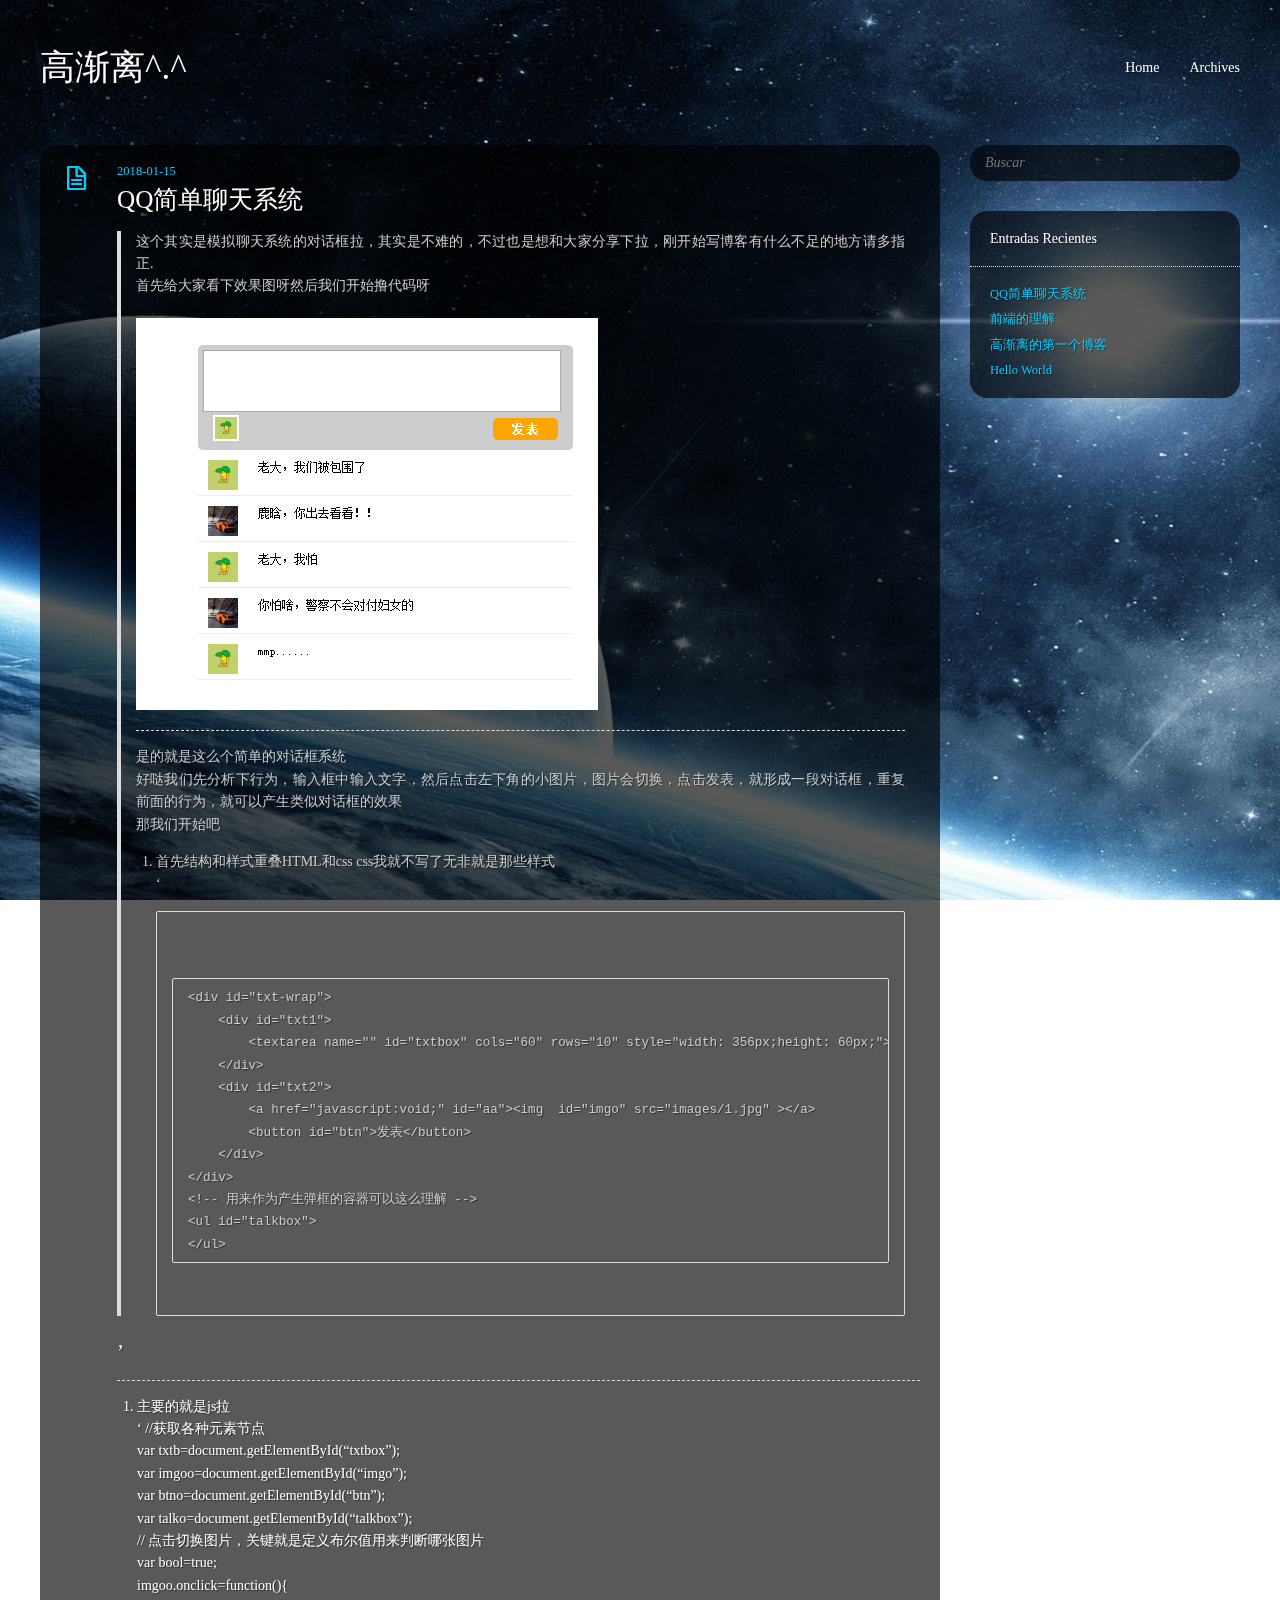
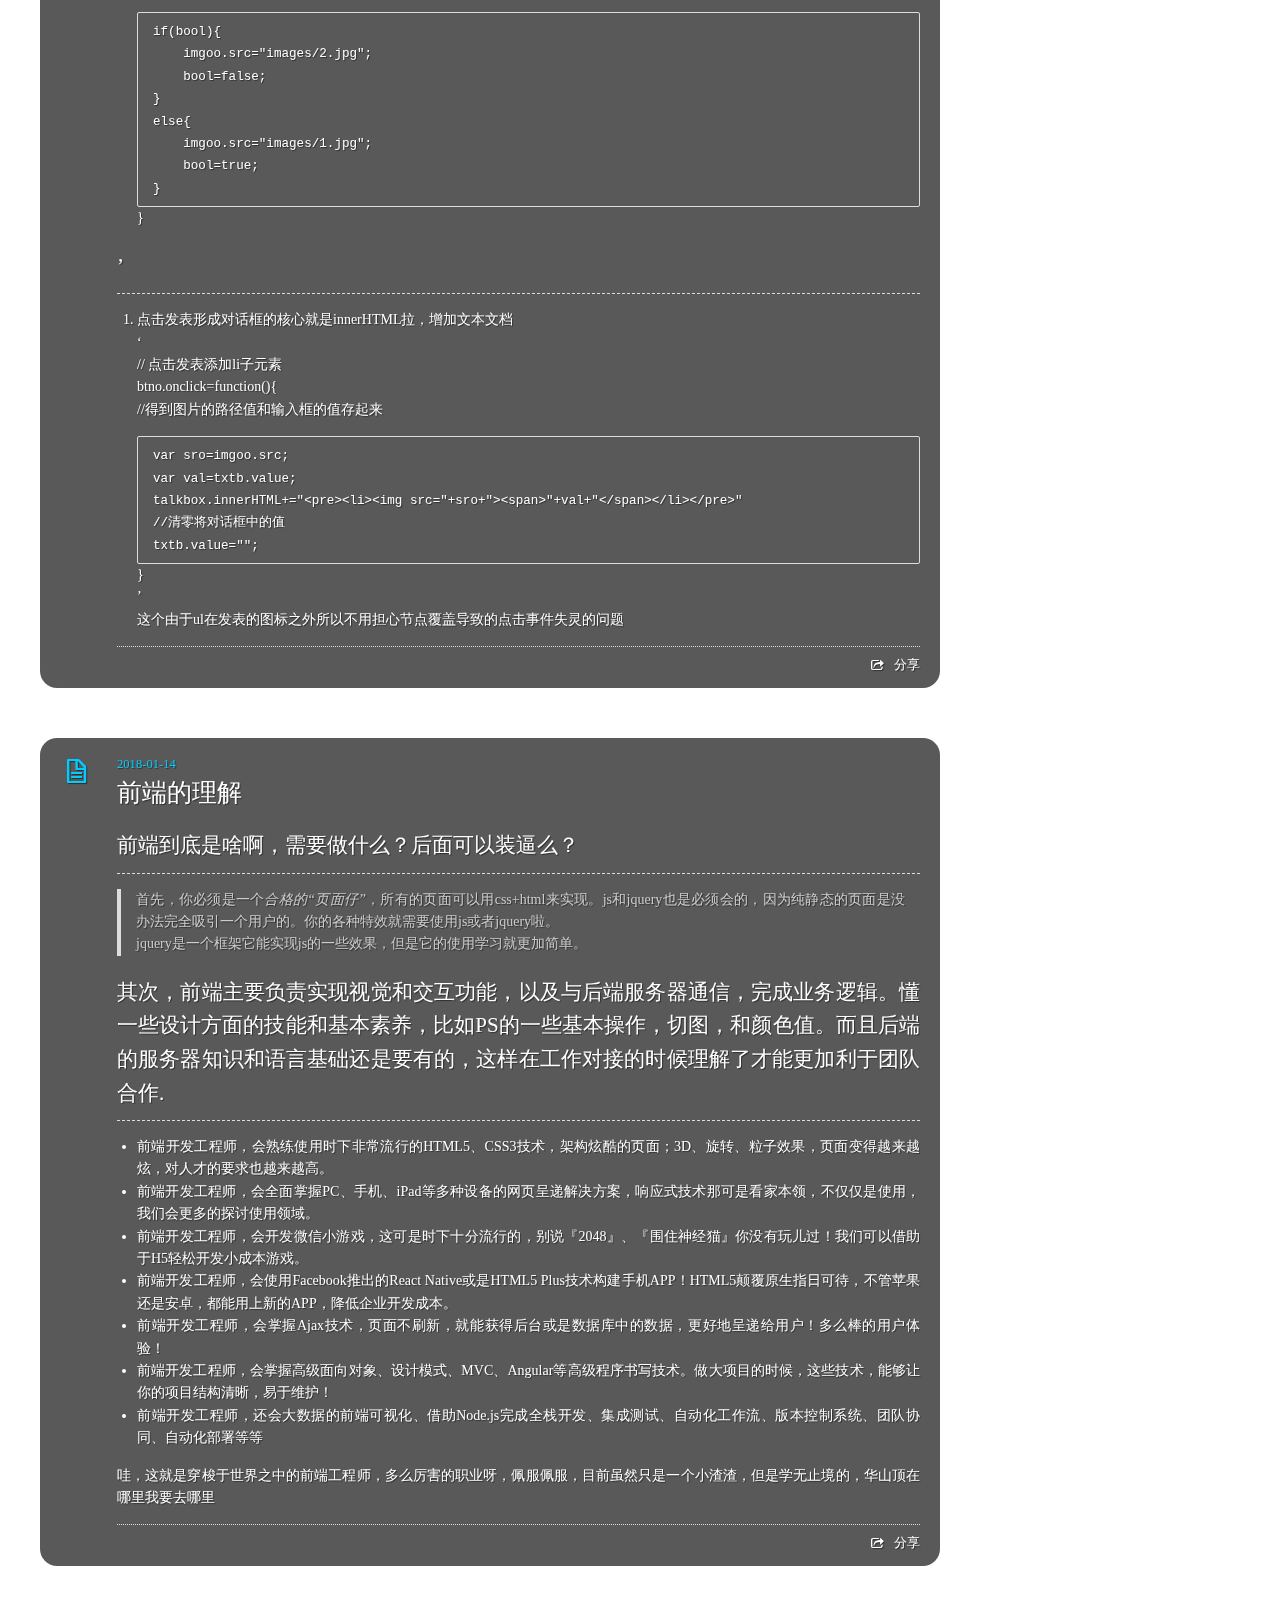
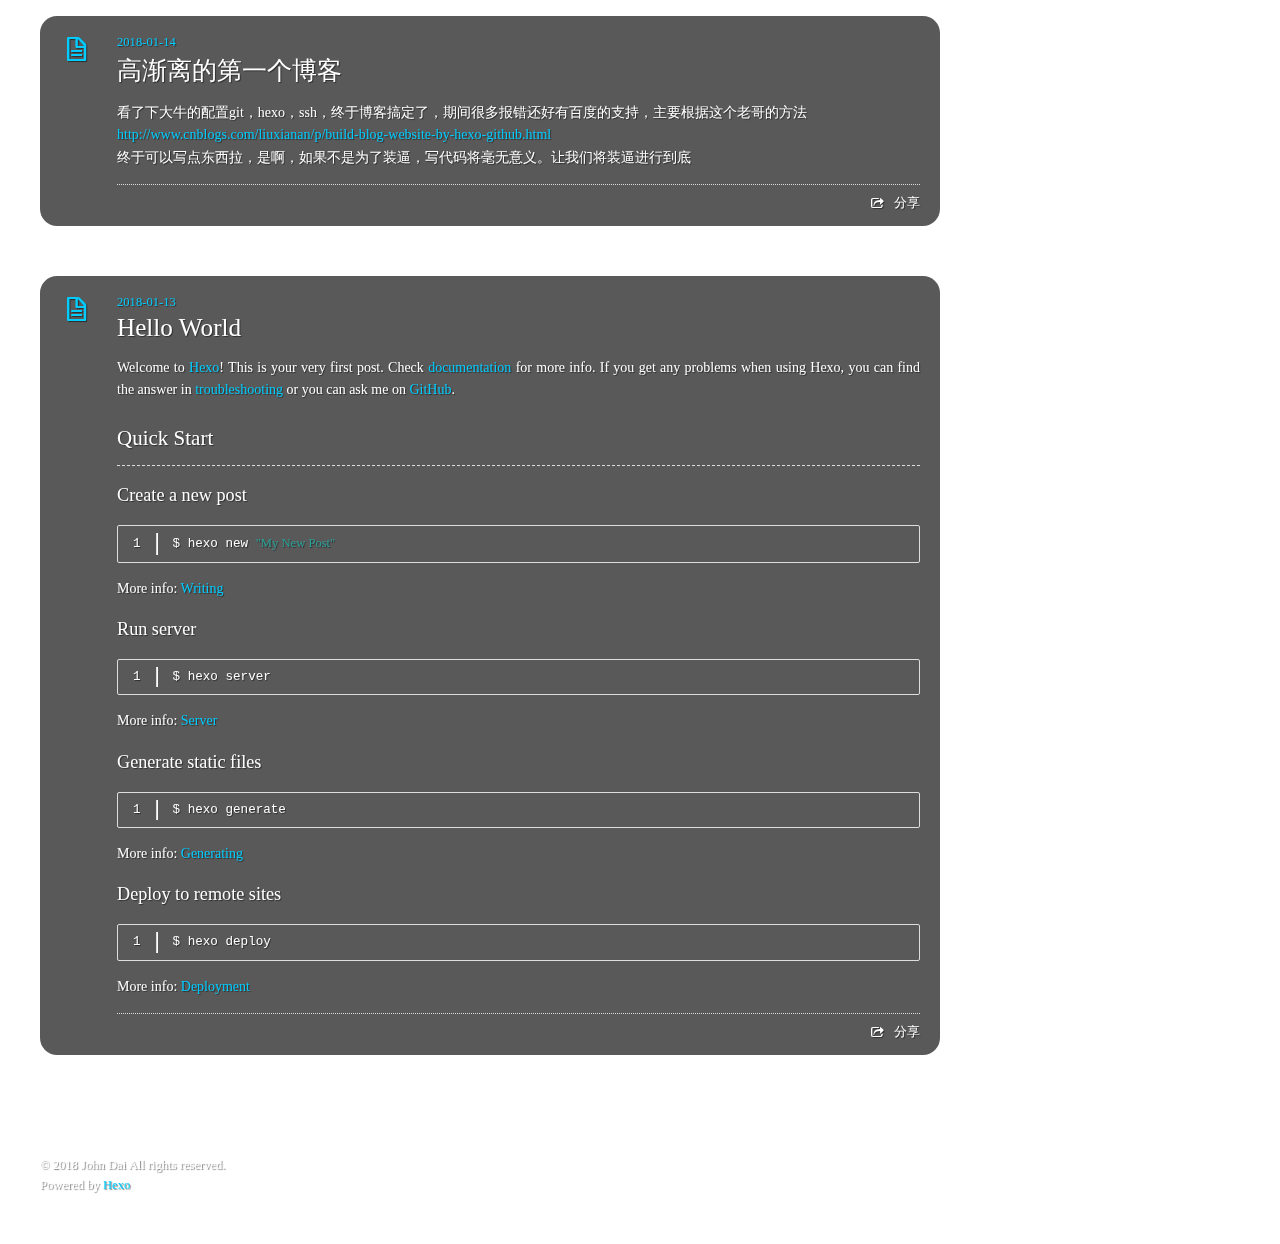
==== index.html @ 1086672f "Site updated: 2018-01-15 19:59:30" ====
<!DOCTYPE HTML>
<html>
<head>
  <meta charset="utf-8" />
  
  <title>高渐离^.^</title>
  <meta name="author" content="John Dai" />

  

  

  <meta name="viewport" content="width=device-width, initial-scale=1, maximum-scale=1" />

  
  <meta property="og:site_name" content="高渐离^.^" />

  
  

  
    <meta property="og:image" content="" />
  

  
  <link href="/css/images/favicon.ico" rel="icon" />
  

  <link rel="alternate" href="/atom.xml" title="高渐离^.^" type="application/atom+xml">
  <link rel="stylesheet" href="/css/style.css" media="screen" type="text/css">
  <!--[if lt IE 9]><script src="//html5shiv.googlecode.com/svn/trunk/html5.js"></script><![endif]-->
  


  <!-- baidu webmaster push -->
  <script src='//push.zhanzhang.baidu.com/push.js'></script>

</head>


<body>
  <header id="header" class="inner"><div class="alignleft">
  <h1><a href="/">高渐离^.^</a></h1>
  <h2><a href="/"></a></h2>
</div>
<nav id="main-nav" class="alignright">
  <ul>
    
      <li><a href="/">Home</a></li>
    
      <li><a href="/archives">Archives</a></li>
    
  </ul>
  <div class="clearfix"></div>
</nav>
<div class="clearfix"></div>
<nav id="head-music">
	<iframe frameborder="no" border="0" marginwidth="0" marginheight="0" width=330 height=86 src="//music.163.com/outchain/player?type=2&id=449748100&auto=1&height=66"></iframe>
<nav>


</header>
  <div id="content" class="inner">
    <div id="main-col" class="alignleft"><div id="wrapper">
  <article class="post">
  
  <div class="post-content">
    <header>
      
        <div class="icon"></div>
        <time datetime="2018-01-15T10:26:24.000Z"><a href="/2018/01/15/QQ简单聊天系统/">2018-01-15</a></time>
      
      
  
    <h1 class="title"><a href="/2018/01/15/QQ简单聊天系统/">QQ简单聊天系统</a></h1>
  

    </header>
    <div class="entry">
      
        <blockquote>
<p>这个其实是模拟聊天系统的对话框拉，其实是不难的，不过也是想和大家分享下拉，刚开始写博客有什么不足的地方请多指正.<br>首先给大家看下效果图呀然后我们开始撸代码呀</p>
<h2 id=""><a href="#" class="headerlink" title=""></a><img src="/images/2018/1/1.png" alt="alt"></h2><p>是的就是这么个简单的对话框系统<br>好哒我们先分析下行为，输入框中输入文字，然后点击左下角的小图片，图片会切换，点击发表，就形成一段对话框，重复前面的行为，就可以产生类似对话框的效果<br>那我们开始吧</p>
<ol>
<li>首先结构和样式重叠HTML和css css我就不写了无非就是那些样式<br>‘<pre><br> <div id="qq"><pre><code>&lt;div id=&quot;txt-wrap&quot;&gt;
    &lt;div id=&quot;txt1&quot;&gt;
        &lt;textarea name=&quot;&quot; id=&quot;txtbox&quot; cols=&quot;60&quot; rows=&quot;10&quot; style=&quot;width: 356px;height: 60px;&quot;&gt;&lt;/textarea&gt;
    &lt;/div&gt;
    &lt;div id=&quot;txt2&quot;&gt;
        &lt;a href=&quot;javascript:void;&quot; id=&quot;aa&quot;&gt;&lt;img  id=&quot;imgo&quot; src=&quot;images/1.jpg&quot; &gt;&lt;/a&gt;
        &lt;button id=&quot;btn&quot;&gt;发表&lt;/button&gt;
    &lt;/div&gt;
&lt;/div&gt;
&lt;!-- 用来作为产生弹框的容器可以这么理解 --&gt;
&lt;ul id=&quot;talkbox&quot;&gt;            
&lt;/ul&gt;
</code></pre> </div><br></pre>    </li>
</ol>
</blockquote>
<h2 id="’"><a href="#’" class="headerlink" title="’"></a>’</h2><ol>
<li>主要的就是js拉<br>‘    //获取各种元素节点<br> var txtb=document.getElementById(“txtbox”);<br> var imgoo=document.getElementById(“imgo”);<br> var btno=document.getElementById(“btn”);<br> var talko=document.getElementById(“talkbox”);<br> // 点击切换图片，关键就是定义布尔值用来判断哪张图片<br> var bool=true;<br> imgoo.onclick=function(){<pre><code>if(bool){
    imgoo.src=&quot;images/2.jpg&quot;;
    bool=false;
}
else{
    imgoo.src=&quot;images/1.jpg&quot;;
    bool=true;
}
</code></pre> }</li>
</ol>
<h2 id="’-1"><a href="#’-1" class="headerlink" title="’"></a>’</h2><ol>
<li>点击发表形成对话框的核心就是innerHTML拉，增加文本文档<br>‘<br>// 点击发表添加li子元素<br> btno.onclick=function(){<br> //得到图片的路径值和输入框的值存起来<pre><code>var sro=imgoo.src;
var val=txtb.value;
talkbox.innerHTML+=&quot;&lt;pre&gt;&lt;li&gt;&lt;img src=&quot;+sro+&quot;&gt;&lt;span&gt;&quot;+val+&quot;&lt;/span&gt;&lt;/li&gt;&lt;/pre&gt;&quot;
//清零将对话框中的值
txtb.value=&quot;&quot;;
</code></pre> }<br>’<br>这个由于ul在发表的图标之外所以不用担心节点覆盖导致的点击事件失灵的问题</li>
</ol>

      
    </div>
    
    <footer>
        <div class="alignright">
          
          <a href='javascript:void(0)' class="share-link bdsharebuttonbox" data-cmd="more">分享</a>
        </div>
        
        
        <!-- partial('post/share') -->
      <div class="clearfix"></div>
    </footer>
  </div>
</article>





  <article class="post">
  
  <div class="post-content">
    <header>
      
        <div class="icon"></div>
        <time datetime="2018-01-14T09:35:14.000Z"><a href="/2018/01/14/前端的理解/">2018-01-14</a></time>
      
      
  
    <h1 class="title"><a href="/2018/01/14/前端的理解/">前端的理解</a></h1>
  

    </header>
    <div class="entry">
      
        <h2 id="前端到底是啥啊，需要做什么？后面可以装逼么？"><a href="#前端到底是啥啊，需要做什么？后面可以装逼么？" class="headerlink" title="前端到底是啥啊，需要做什么？后面可以装逼么？    "></a>前端到底是啥啊，需要做什么？后面可以装逼么？    </h2><blockquote>
<p>首先，你必须是一个<em>合格的“页面仔”</em>，所有的页面可以用css+html来实现。js和jquery也是必须会的，因为纯静态的页面是没办法完全吸引一个用户的。你的各种特效就需要使用js或者jquery啦。<br>jquery是一个框架它能实现js的一些效果，但是它的使用学习就更加简单。</p>
</blockquote>
<h2 id="其次，前端主要负责实现视觉和交互功能，以及与后端服务器通信，完成业务逻辑。懂一些设计方面的技能和基本素养，比如PS的一些基本操作，切图，和颜色值。而且后端的服务器知识和语言基础还是要有的，这样在工作对接的时候理解了才能更加利于团队合作"><a href="#其次，前端主要负责实现视觉和交互功能，以及与后端服务器通信，完成业务逻辑。懂一些设计方面的技能和基本素养，比如PS的一些基本操作，切图，和颜色值。而且后端的服务器知识和语言基础还是要有的，这样在工作对接的时候理解了才能更加利于团队合作" class="headerlink" title="其次，前端主要负责实现视觉和交互功能，以及与后端服务器通信，完成业务逻辑。懂一些设计方面的技能和基本素养，比如PS的一些基本操作，切图，和颜色值。而且后端的服务器知识和语言基础还是要有的，这样在工作对接的时候理解了才能更加利于团队合作."></a>其次，前端主要负责实现视觉和交互功能，以及与后端服务器通信，完成业务逻辑。懂一些设计方面的技能和基本素养，比如PS的一些基本操作，切图，和颜色值。而且后端的服务器知识和语言基础还是要有的，这样在工作对接的时候理解了才能更加利于团队合作.</h2><ul>
<li>前端开发工程师，会熟练使用时下非常流行的HTML5、CSS3技术，架构炫酷的页面；3D、旋转、粒子效果，页面变得越来越炫，对人才的要求也越来越高。</li>
<li>前端开发工程师，会全面掌握PC、手机、iPad等多种设备的网页呈递解决方案，响应式技术那可是看家本领，不仅仅是使用，我们会更多的探讨使用领域。</li>
<li>前端开发工程师，会开发微信小游戏，这可是时下十分流行的，别说『2048』、『围住神经猫』你没有玩儿过！我们可以借助于H5轻松开发小成本游戏。</li>
<li>前端开发工程师，会使用Facebook推出的React Native或是HTML5 Plus技术构建手机APP！HTML5颠覆原生指日可待，不管苹果还是安卓，都能用上新的APP，降低企业开发成本。</li>
<li>前端开发工程师，会掌握Ajax技术，页面不刷新，就能获得后台或是数据库中的数据，更好地呈递给用户！多么棒的用户体验！</li>
<li>前端开发工程师，会掌握高级面向对象、设计模式、MVC、Angular等高级程序书写技术。做大项目的时候，这些技术，能够让你的项目结构清晰，易于维护！</li>
<li>前端开发工程师，还会大数据的前端可视化、借助Node.js完成全栈开发、集成测试、自动化工作流、版本控制系统、团队协同、自动化部署等等</li>
</ul>
<p>哇，这就是穿梭于世界之中的前端工程师，多么厉害的职业呀，佩服佩服，目前虽然只是一个小渣渣，但是学无止境的，华山顶在哪里我要去哪里</p>

      
    </div>
    
    <footer>
        <div class="alignright">
          
          <a href='javascript:void(0)' class="share-link bdsharebuttonbox" data-cmd="more">分享</a>
        </div>
        
        
        <!-- partial('post/share') -->
      <div class="clearfix"></div>
    </footer>
  </div>
</article>





  <article class="post">
  
  <div class="post-content">
    <header>
      
        <div class="icon"></div>
        <time datetime="2018-01-14T08:57:10.000Z"><a href="/2018/01/14/高渐离的第一个博客/">2018-01-14</a></time>
      
      
  
    <h1 class="title"><a href="/2018/01/14/高渐离的第一个博客/">高渐离的第一个博客</a></h1>
  

    </header>
    <div class="entry">
      
        <p>看了下大牛的配置git，hexo，ssh，终于博客搞定了，期间很多报错还好有百度的支持，主要根据这个老哥的方法<br><a href="http://www.cnblogs.com/liuxianan/p/build-blog-website-by-hexo-github.html" target="_blank" rel="noopener">http://www.cnblogs.com/liuxianan/p/build-blog-website-by-hexo-github.html</a><br>终于可以写点东西拉，是啊，如果不是为了装逼，写代码将毫无意义。让我们将装逼进行到底</p>

      
    </div>
    
    <footer>
        <div class="alignright">
          
          <a href='javascript:void(0)' class="share-link bdsharebuttonbox" data-cmd="more">分享</a>
        </div>
        
        
        <!-- partial('post/share') -->
      <div class="clearfix"></div>
    </footer>
  </div>
</article>





  <article class="post">
  
  <div class="post-content">
    <header>
      
        <div class="icon"></div>
        <time datetime="2018-01-13T09:13:36.972Z"><a href="/2018/01/13/hello-world/">2018-01-13</a></time>
      
      
  
    <h1 class="title"><a href="/2018/01/13/hello-world/">Hello World</a></h1>
  

    </header>
    <div class="entry">
      
        <p>Welcome to <a href="https://hexo.io/" target="_blank" rel="noopener">Hexo</a>! This is your very first post. Check <a href="https://hexo.io/docs/" target="_blank" rel="noopener">documentation</a> for more info. If you get any problems when using Hexo, you can find the answer in <a href="https://hexo.io/docs/troubleshooting.html" target="_blank" rel="noopener">troubleshooting</a> or you can ask me on <a href="https://github.com/hexojs/hexo/issues" target="_blank" rel="noopener">GitHub</a>.</p>
<h2 id="Quick-Start"><a href="#Quick-Start" class="headerlink" title="Quick Start"></a>Quick Start</h2><h3 id="Create-a-new-post"><a href="#Create-a-new-post" class="headerlink" title="Create a new post"></a>Create a new post</h3><figure class="highlight bash"><table><tr><td class="gutter"><pre><span class="line">1</span><br></pre></td><td class="code"><pre><span class="line">$ hexo new <span class="string">"My New Post"</span></span><br></pre></td></tr></table></figure>
<p>More info: <a href="https://hexo.io/docs/writing.html" target="_blank" rel="noopener">Writing</a></p>
<h3 id="Run-server"><a href="#Run-server" class="headerlink" title="Run server"></a>Run server</h3><figure class="highlight bash"><table><tr><td class="gutter"><pre><span class="line">1</span><br></pre></td><td class="code"><pre><span class="line">$ hexo server</span><br></pre></td></tr></table></figure>
<p>More info: <a href="https://hexo.io/docs/server.html" target="_blank" rel="noopener">Server</a></p>
<h3 id="Generate-static-files"><a href="#Generate-static-files" class="headerlink" title="Generate static files"></a>Generate static files</h3><figure class="highlight bash"><table><tr><td class="gutter"><pre><span class="line">1</span><br></pre></td><td class="code"><pre><span class="line">$ hexo generate</span><br></pre></td></tr></table></figure>
<p>More info: <a href="https://hexo.io/docs/generating.html" target="_blank" rel="noopener">Generating</a></p>
<h3 id="Deploy-to-remote-sites"><a href="#Deploy-to-remote-sites" class="headerlink" title="Deploy to remote sites"></a>Deploy to remote sites</h3><figure class="highlight bash"><table><tr><td class="gutter"><pre><span class="line">1</span><br></pre></td><td class="code"><pre><span class="line">$ hexo deploy</span><br></pre></td></tr></table></figure>
<p>More info: <a href="https://hexo.io/docs/deployment.html" target="_blank" rel="noopener">Deployment</a></p>

      
    </div>
    
    <footer>
        <div class="alignright">
          
          <a href='javascript:void(0)' class="share-link bdsharebuttonbox" data-cmd="more">分享</a>
        </div>
        
        
        <!-- partial('post/share') -->
      <div class="clearfix"></div>
    </footer>
  </div>
</article>






<nav id="pagination">
  
</nav>
</div></div>
    <aside id="sidebar" class="alignright">
  <div class="search">
  <form action="//google.com/search" method="get" accept-charset="utf-8">
    <input type="search" name="q" results="0" placeholder="Buscar">
    <input type="hidden" name="q" value="site:yoursite.com">
  </form>
</div>

  

  
<div class="widget tag">
  <h3 class="title">Entradas Recientes</h3>
  <ul class="entry">
    
      <li>
        <a href="/2018/01/15/QQ简单聊天系统/">QQ简单聊天系统</a>
      </li>
    
      <li>
        <a href="/2018/01/14/前端的理解/">前端的理解</a>
      </li>
    
      <li>
        <a href="/2018/01/14/高渐离的第一个博客/">高渐离的第一个博客</a>
      </li>
    
      <li>
        <a href="/2018/01/13/hello-world/">Hello World</a>
      </li>
    
  </ul>
</div>


  

  
</aside>
    <div class="clearfix"></div>
  </div>
  <footer id="footer" class="inner"><div class="alignleft">
  <p>
  
  &copy; 2018 John Dai
  
  All rights reserved.</p>
  <p>Powered by <a href="http://hexo.io/" target="_blank">Hexo</a></p>
</div>
<div class="clearfix"></div>

<script>window._bd_share_config={"common":{"bdSnsKey":{},"bdText":"","bdMini":"1","bdMiniList":false,"bdPic":"","bdStyle":"2","bdSize":"16"},"share":{}};with(document)0[(getElementsByTagName('head')[0]||body).appendChild(createElement('script')).src='http://bdimg.share.baidu.com/static/api/js/share.js?v=89860593.js?cdnversion='+~(-new Date()/36e5)];</script></footer>
  <script src="/js/jquery.imagesloaded.min.js"></script>
<script src="/js/gallery.js"></script>


<link rel="stylesheet" href="/fancybox/jquery.fancybox.css" media="screen" type="text/css">
<script src="/fancybox/jquery.fancybox.pack.js"></script>
<script type="text/javascript">
(function($){
  $('.fancybox').fancybox();
})(jQuery);
</script>


<div id='bg'></div>
</body>
</html>
---- css/style.css ----
@font-face {
  font-family: 'FontAwesome';
  font-style: normal;
  font-weight: normal;
  src: url("font/fontawesome-webfont.eot?#iefix") format('embedded-opentype'), url("font/fontawesome-webfont.woff") format('woff'), url("font/fontawesome-webfont.ttf") format('truetype'), url("font/fontawesome-webfont.svg#FontAwesomeRegular") format('svg');
}
* {
  margin: 0;
  padding: 0;
  font-family: "Microsoft YaHei";
}
body {
  color: #fff;
  font-size: 14px;
  text-shadow: 1px 1px 1px rgba(0,0,0,0.5);
}
@media screen and (max-width: 1260px) {
  body {
    margin: 0 30px;
  }
}
@media screen and (max-width: 600px) {
  body {
    font-size: 13px;
  }
}
h1,
h2,
h3,
h4,
h5,
h6 {
  font-family: "Microsoft YaHei";
}
h1 {
  font-size: 1.8em;
}
h2 {
  font-size: 1.5em;
}
h3 {
  font-size: 1.3em;
}
a {
  text-decoration: none;
  color: #0cf;
}
a:hover {
  text-decoration: underline;
}
.alignleft {
  float: left;
}
.alignright {
  float: right;
}
.clearfix {
  zoom: 1;
}
.clearfix:before,
.clearfix:after {
  content: "";
  display: table;
}
.clearfix:after {
  clear: both;
}
.inner {
  width: 1200px;
  margin: 0 auto;
}
@media screen and (max-width: 1260px) {
  .inner {
    width: 100%;
  }
}
#main-col {
  width: 900px;
}
@media screen and (max-width: 1260px) {
  #main-col {
    width: 100%;
    margin-right: -300px;
  }
}
@media screen and (max-width: 900px) {
  #main-col {
    margin-right: 0;
    float: none;
  }
}
@media screen and (max-width: 1260px) {
  #wrapper {
    margin-right: 300px;
  }
}
@media screen and (max-width: 900px) {
  #wrapper {
    margin-right: 0;
  }
}
#bg {
  background-image: url("images/body.jpg");
  background-color: #050a10;
  background-attachment: fixed;
  background-repeat: no-repeat;
  background-position: center;
  -webkit-background-size: cover;
  -moz-background-size: cover;
  background-size: cover;
  height: 100%;
  left: 0;
  position: fixed;
  top: 0;
  width: 100%;
  z-index: -1;
}
#header {
  margin: 50px auto;
}
#header a {
  color: #fff;
}
#header a:hover {
  color: #0cf;
  text-decoration: none;
}
#header h1 {
  font-weight: normal;
  font-size: 2.5em;
  line-height: 1;
}
#header h2 {
  font-weight: normal;
  font-size: 0.9em;
  line-height: 1;
  margin-top: 10px;
}
#header #main-nav {
  font-family: "Microsoft YaHei";
  line-height: 2.5em;
}
#header #main-nav ul {
  list-style: none;
}
#header #main-nav ul li {
  float: left;
  margin-left: 30px;
}
#header #head-music {
  position: fixed;
  right: 20px;
  bottom: 0px;
  width: 250px;
  overflow: hidden;
  z-index: 9;
}
#header #head-music iframe {
  width: 100%;
  border-radius: 15px;
}
article {
  border-radius: 17px;
  background: rgba(0,0,0,0.65);
}
article.page {
  padding-left: 20px;
}
article.page .icon {
  display: none;
}
article.post .icon:before {
  content: '\f016';
}
article.photo .icon:before {
  content: '\f030';
}
article.link .icon:before {
  content: '\f0c1';
}
article.link .title a:after {
  content: '\f08e';
  color: #fff;
  font: 12px FontAwesome;
  padding-left: 10px;
  vertical-align: super;
}
article .post-content {
  padding: 20px 20px 15px 77px;
  margin-bottom: 50px;
  position: relative;
}
@media screen and (max-width: 600px) {
  article .post-content {
    padding-left: 20px;
  }
}
article .gallery {
  overflow: hidden;
  position: relative;
}
article .gallery:hover .control {
  opacity: 1;
  -ms-filter: none;
  filter: none;
}
article .gallery img {
  min-width: 100%;
  max-width: 100%;
  height: auto;
  position: absolute;
  top: 0;
  left: 0;
  opacity: 0;
  -ms-filter: "progid:DXImageTransform.Microsoft.Alpha(Opacity=0)";
  filter: alpha(opacity=0);
}
article .gallery .control {
  opacity: 0;
  -ms-filter: "progid:DXImageTransform.Microsoft.Alpha(Opacity=0)";
  filter: alpha(opacity=0);
  -webkit-transition: 0.3s;
  -moz-transition: 0.3s;
  -o-transition: 0.3s;
  -ms-transition: 0.3s;
  transition: 0.3s;
}
article .gallery .prev,
article .gallery .next {
  position: absolute;
  top: 0;
  width: 50%;
  height: 100%;
  cursor: pointer;
}
article .gallery .prev:before,
article .gallery .next:before {
  position: absolute;
  font: 24px/1 FontAwesome;
  text-align: center;
  width: 24px;
  text-shadow: 0 0 15px rgba(0,0,0,0.5);
  color: #fff;
  margin-top: -12px;
  top: 50%;
}
article .gallery .prev {
  left: 0;
}
article .gallery .prev:before {
  content: '\f053';
  left: 10px;
}
article .gallery .next {
  right: 0;
}
article .gallery .next:before {
  content: '\f054';
  right: 10px;
}
article header .icon {
  width: 32px;
  height: 32px;
  margin-right: 25px;
  position: absolute;
  top: 20px;
  left: 20px;
  color: #0cf;
}
@media screen and (max-width: 600px) {
  article header .icon {
    display: none;
  }
}
article header .icon:before {
  position: absolute;
  font: 32px FontAwesome;
  top: 0;
  left: 0;
  width: 32px;
  text-align: center;
}
article header time {
  color: #fff;
  font: 0.9em "Microsoft YaHei";
  margin-bottom: 5px;
  display: block;
  line-height: 1;
}
article header .title {
  font-weight: normal;
}
article header .title a {
  color: #fff;
}
article header .title a:hover {
  color: #0cf;
  text-decoration: none;
}
article .entry {
  text-align: justify;
  line-height: 1.6;
}
article .entry p,
article .entry blockquote,
article .entry ul,
article .entry ol,
article .entry dl,
article .entry table,
article .entry iframe,
article .entry h3,
article .entry h4,
article .entry h5,
article .entry h6,
article .entry .video-container {
  margin-top: 15px;
}
article .entry blockquote {
  border-left: 4px solid #ddd;
  padding: 0 15px;
  color: #ccc;
/*footer
        border-top none
        font-size 0.8em
        line-height 1
        margin 20px 0 0
        padding-top 0
        cite
          &:before
            content '—'
            color #ccc
            padding 0 0.5em*/
}
article .entry blockquote>:first-child {
  margin-top: 0px;
}
article .entry blockquote>:last-child {
  margin-bottom: 0px;
}
article .entry code,
article .entry pre {
  font-family: Consolas, Monaco, Lucida Console, monospace;
}
article .entry code {
  padding: 0 5px;
  margin: 0 2px;
  font-size: 0.9em;
  border: 1px solid #ddd;
  border-radius: 3px;
}
article .entry pre {
  border: 1px solid #ddd;
  margin-top: 15px;
  overflow: auto;
  padding: 7px 15px;
  border-radius: 2px;
}
article .entry pre code {
  background: none;
  padding: 0;
  margin: 0;
  border: none;
  border-radius: 0;
}
article .entry ul,
article .entry ol,
article .entry dl {
  margin-left: 20px;
}
article .entry ul ul,
article .entry ol ul,
article .entry dl ul,
article .entry ul ol,
article .entry ol ol,
article .entry dl ol,
article .entry ul dl,
article .entry ol dl,
article .entry dl dl {
  margin-top: 0;
}
article .entry hr {
  border-top: 1px dashed;
  border-bottom: none;
  margin-top: 10px;
  margin-bottom: 10px;
}
article .entry h1,
article .entry h2 {
  font-weight: normal;
  border-bottom: 1px dashed #ddd;
  padding-bottom: 10px;
  margin-top: 20px;
}
article .entry h3,
article .entry h4,
article .entry h5,
article .entry h6 {
  font-weight: normal;
}
article .entry img,
article .entry video {
  max-width: 100%;
  height: auto;
  border: none;
}
article .entry iframe {
  border: none;
}
article .entry .caption {
  display: block;
  margin-top: 5px;
  color: #fff;
  position: relative;
  font-size: 0.9em;
  padding-left: 25px;
}
article .entry .caption:before {
  content: '\f040';
  position: absolute;
  font: 1.3em FontAwesome;
  position: absolute;
  left: 0;
  top: 3px;
}
article .entry .video-container {
  position: relative;
  padding-bottom: 56.25%;
  padding-top: 30px;
  height: 0;
  overflow: hidden;
}
article .entry .video-container iframe,
article .entry .video-container object,
article .entry .video-container embed {
  position: absolute;
  top: 0;
  left: 0;
  width: 100%;
  height: 100%;
  margin-top: 0;
}
article .entry .pullquote {
  float: right;
  border: none;
  padding: 0;
  margin: 1em 0 0.5em 1.5em;
  text-align: left;
  width: 45%;
  font-size: 1.5em;
}
article footer {
  margin-top: 15px;
  padding-top: 10px;
  border-top: 1px dotted #ddd;
  color: #fff;
  font-size: 0.9em;
  line-height: 16px;
  position: relative;
  min-height: 16px;
}
article footer a {
  color: #fff;
}
article footer a:hover {
  color: #0cf;
  text-decoration: none;
}
article footer a:before {
  font: 1.1em FontAwesome;
  padding-right: 10px;
  vertical-align: middle;
}
article footer a.more-link:before {
  content: '\f054';
}
article footer a.share-link {
  margin-left: 5px;
}
article footer a.share-link:before {
  content: '\f045';
}
article footer a.comment-link:before {
  content: '\f075';
}
article footer .categories,
article footer .tags {
  position: relative;
  padding-left: 25px;
  margin: 5px 0;
}
article footer .categories:before,
article footer .tags:before {
  position: absolute;
  font: 1.1em FontAwesome;
}
article footer .categories:before {
  content: '\f07b';
  top: 2px;
  left: 1px;
}
article footer .tags:before {
  content: '\f02b';
  top: 3px;
  left: 2px;
}
article footer .addthis {
  margin-top: 15px;
}
article footer .addthis iframe {
  margin-top: 0;
}
#comment {
  padding: 20px;
  background: rgba(0,0,0,0.65);
  border-radius: 17px;
  margin-bottom: 50px;
}
#comment .title {
  font-weight: normal;
  margin-bottom: 15px;
}
#pagination {
  zoom: 1;
  margin: block-margin auto;
  background: rgba(0,0,0,0.65);
  border-radius: 17px;
  text-align: center;
  overflow: hidden;
  margin-bottom: 50px;
}
#pagination:before,
#pagination:after {
  content: "";
  display: table;
}
#pagination:after {
  clear: both;
}
#pagination a,
#pagination span {
  padding: 10px 20px;
  line-height: 1;
  height: 2ex;
}
#pagination a {
  color: #fff;
  text-decoration: none;
}
#pagination a:hover {
  background: #000;
  color: #0cf;
}
#pagination .prev {
  float: left;
}
#pagination .next {
  float: right;
}
#pagination .page-number {
  display: inline-block;
}
@media mq-mobile {
  #pagination .page-number {
    display: none;
  }
}
#pagination .current {
  color: color-cont;
  font-weight: bold;
}
#pagination .space {
  color: #ddd;
}
.archive-title {
  color: #fff;
  font-weight: normal;
  margin-bottom: 30px;
  text-shadow: 0 0 1px #fff;
}
.archive-title:before {
  font-family: FontAwesome;
  content: '\f073';
  padding-right: 15px;
}
.archive-title.tag:before {
  content: '\f02b';
}
.archive-title.category:before {
  content: '\f07b';
}
.archive {
  -webkit-box-shadow: 1px 2px 3px #ddd;
  box-shadow: 1px 2px 3px #ddd;
  border-bottom: 1px solid #ddd;
  margin-bottom: 50px;
}
.archive article {
  -webkit-box-shadow: none;
  box-shadow: none;
}
.archive article .post-content {
  margin-bottom: 0;
}
#sidebar {
  width: 270px;
  line-height: 1.8em;
}
@media screen and (max-width: 900px) {
  #sidebar {
    float: none;
    width: 100%;
  }
}
#sidebar .widget {
  background: rgba(0,0,0,0.65);
  border-radius: 17px;
  margin-bottom: 30px;
  word-wrap: break-word;
}
#sidebar .widget .title {
  padding: 15px 20px;
  font-size: 1em;
  border-bottom: 1px dotted #ddd;
  font-weight: normal;
}
#sidebar .widget .entry {
  font-size: 0.9em;
  padding: 15px 20px;
}
#sidebar .widget ul,
#sidebar .widget ol,
#sidebar .widget dl {
  list-style: none;
}
#sidebar .widget ul ul,
#sidebar .widget ol ul,
#sidebar .widget dl ul,
#sidebar .widget ul ol,
#sidebar .widget ol ol,
#sidebar .widget dl ol,
#sidebar .widget ul dl,
#sidebar .widget ol dl,
#sidebar .widget dl dl {
  list-style: disc;
  margin-left: 20px;
}
#sidebar .search {
  margin-bottom: 30px;
}
#sidebar .search input {
  background: rgba(0,0,0,0.65);
  border-radius: 17px;
  font-family: "Microsoft YaHei";
  font-style: italic;
  font-size: 1em;
  padding: 10px 15px;
  border: 0;
  width: 100%;
  -webkit-box-sizing: border-box;
  -moz-box-sizing: border-box;
  box-sizing: border-box;
  color: #fff;
}
#sidebar .search input:focus {
  color: #ddd;
}
#sidebar .tag small {
  margin-left: 15px;
  color: #fff;
}
#sidebar .tag small:before {
  content: '(';
}
#sidebar .tag small:after {
  content: ')';
}
#sidebar .twitter li {
  border-bottom: 1px solid #ddd;
  padding: 15px 20px;
  font-size: 0.9em;
}
#sidebar .twitter li:last-of-type {
  border-bottom: none;
}
#sidebar .twitter small {
  display: block;
  margin-top: 10px;
  color: #fff;
  line-height: 1;
}
#sidebar .tagcloud .entry {
  padding-right: 5px;
}
#sidebar .tagcloud a {
  margin-right: 10px;
  display: inline-block;
}
#footer {
  color: #fff;
  margin-bottom: 50px;
  font: 0.9em/1.6 "Microsoft YaHei";
}
.entry .gist {
  background: #eee;
  border: 1px solid #ddd;
  margin-top: 15px;
  padding: 7px 15px;
  border-radius: 2px;
  text-shadow: 0 0 1px #fff;
  line-height: 1.6;
  overflow: auto;
  color: #666;
}
.entry .gist .gist-file {
  border: none;
  font-family: inherit;
  margin: 0;
  font-size: 0.9em;
}
.entry .gist .gist-file .gist-data {
  background: none;
  border-bottom: none;
}
.entry .gist .gist-file .gist-data pre {
  padding: 0 !important;
  font-family: Consolas, Monaco, Lucida Console, monospace;
}
.entry .gist .gist-file .gist-meta {
  background: none;
  color: #fff;
  margin-top: 5px;
  padding: 0;
  text-shadow: 0 0 1px #fff;
  font-size: 100%;
}
.entry .gist .gist-file .gist-meta a {
  color: #0cf;
}
.entry .gist .gist-file .gist-meta a:visited {
  color: #0cf;
}
figure.highlight {
  border: 1px solid #ddd;
  margin-top: 15px;
  padding: 7px 15px;
  border-radius: 2px;
  line-height: 1.6;
  overflow: auto;
  position: relative;
  font-size: 0.9em;
}
figure.highlight figcaption {
  color: #fff;
  margin-bottom: 5px;
  text-shadow: 0 0 1px #fff;
}
figure.highlight figcaption a {
  position: absolute;
  right: 15px;
}
figure.highlight pre {
  border: none;
  padding: 0;
  margin: 0;
}
figure.highlight table {
  margin-top: 0;
  border-spacing: 0;
}
figure.highlight .gutter {
  color: #fff;
  padding-right: 15px;
  border-right: 1px solid #ddd;
  text-align: right;
}
figure.highlight .code {
  padding-left: 15px;
  border-left: 1px solid #fff;
}
figure.highlight .line {
  height: 20px;
  font-family: Consolas, Monaco, Lucida Console, monospace;
}
pre .comment,
pre .template_comment,
pre .diff .header,
pre .doctype,
pre .pi,
pre .lisp .string,
pre .javadoc {
  color: #93a1a1;
  font-style: italic;
}
pre .keyword,
pre .winutils,
pre .method,
pre .addition,
pre .css .tag,
pre .request,
pre .status,
pre .nginx .title {
  color: #859900;
}
pre .number,
pre .command,
pre .string,
pre .tag .value,
pre .phpdoc,
pre .tex .formula,
pre .regexp,
pre .hexcolor {
  color: #2aa198;
}
pre .title,
pre .localvars,
pre .chunk,
pre .decorator,
pre .built_in,
pre .identifier,
pre .vhdl,
pre .literal,
pre .id {
  color: #268bd2;
}
pre .attribute,
pre .variable,
pre .lisp .body,
pre .smalltalk .number,
pre .constant,
pre .class .title,
pre .parent,
pre .haskell .type {
  color: #b58900;
}
pre .preprocessor,
pre .preprocessor .keyword,
pre .shebang,
pre .symbol,
pre .symbol .string,
pre .diff .change,
pre .special,
pre .attr_selector,
pre .important,
pre .subst,
pre .cdata,
pre .clojure .title {
  color: #cb4b16;
}
pre .deletion {
  color: #dc322f;
}
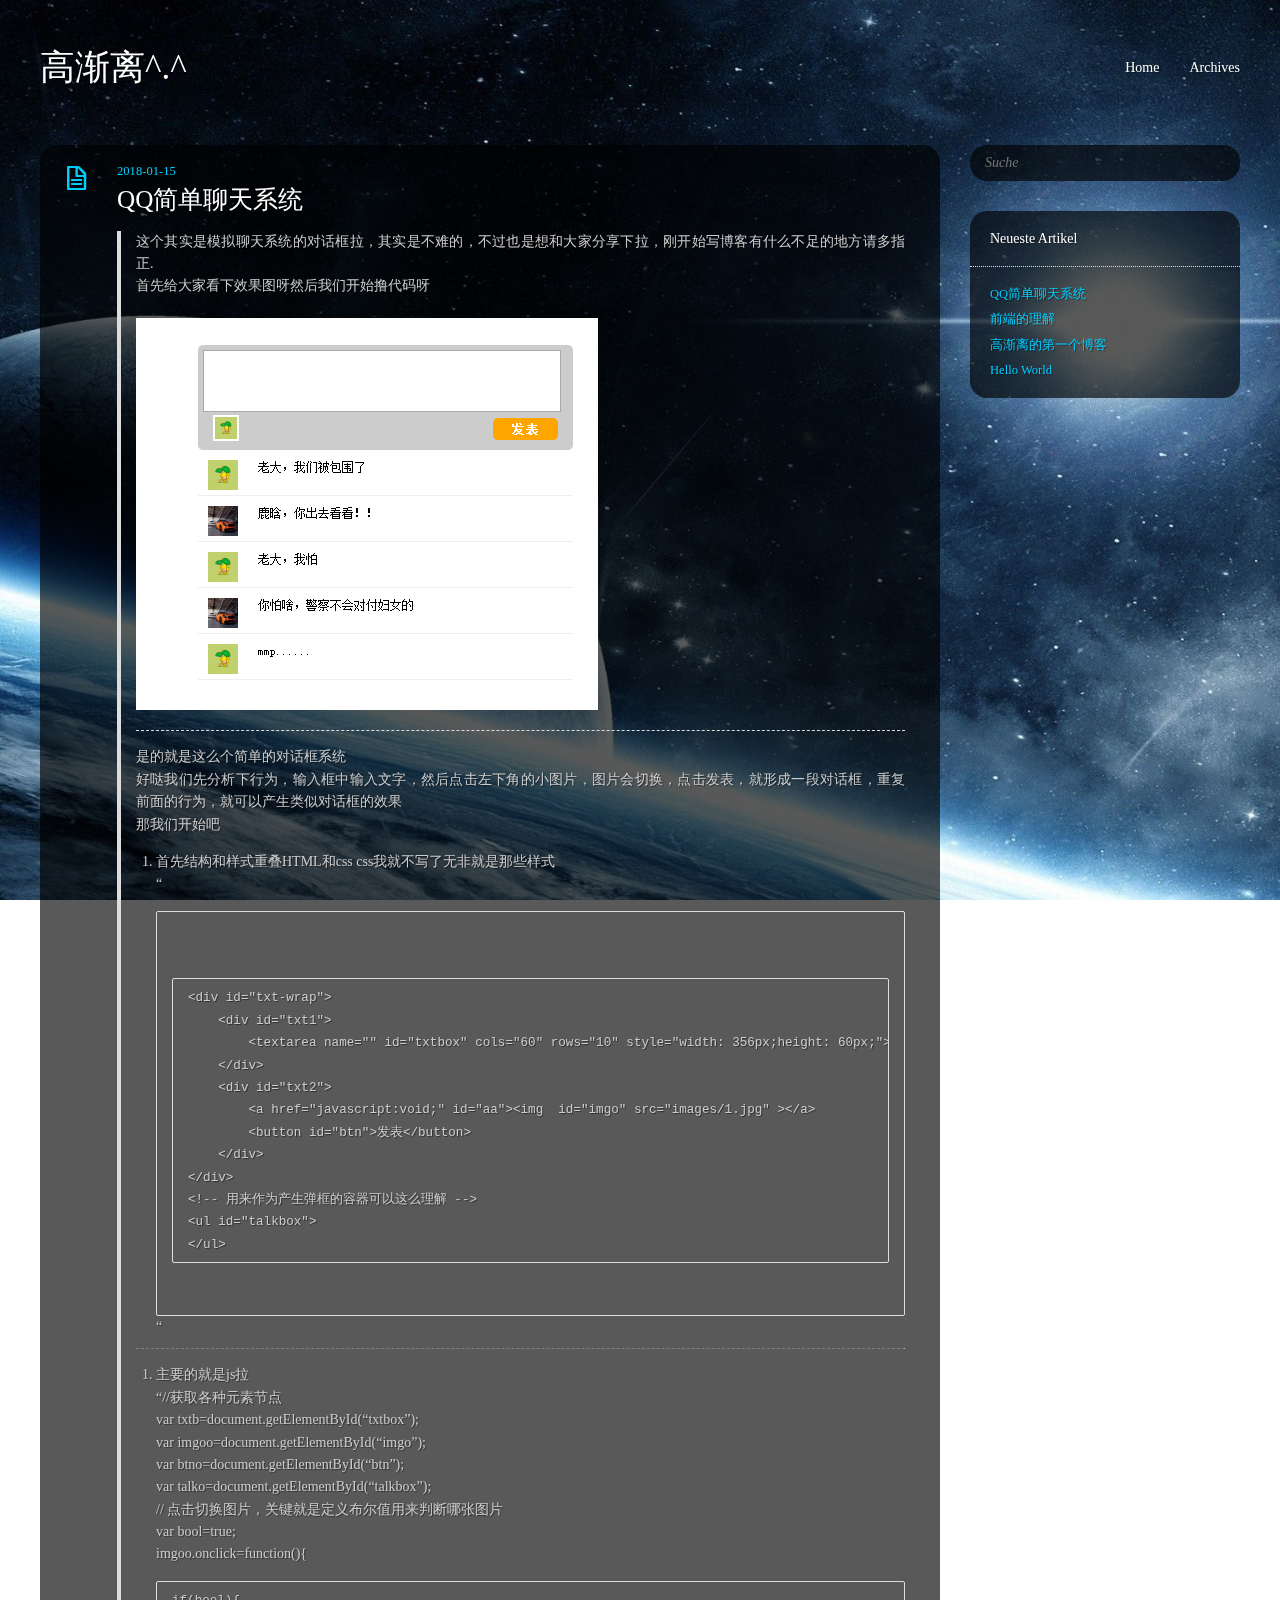
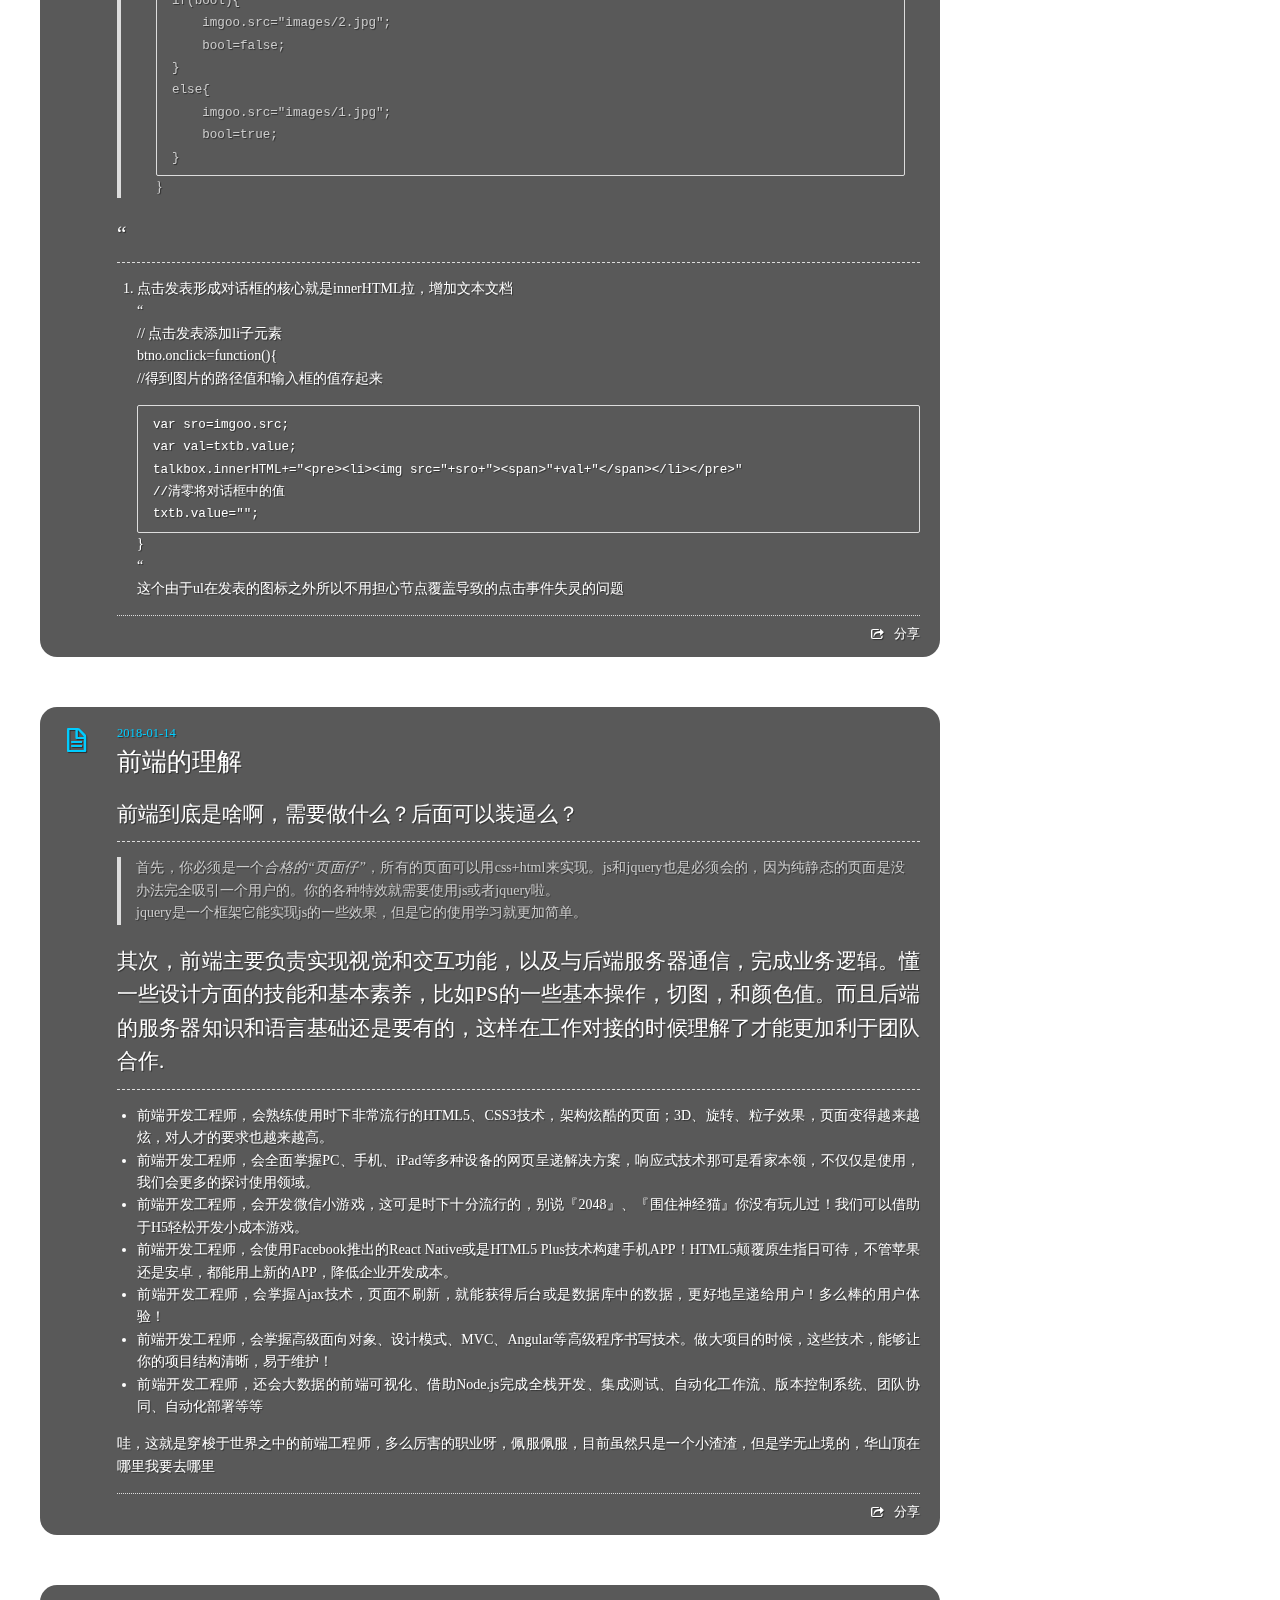
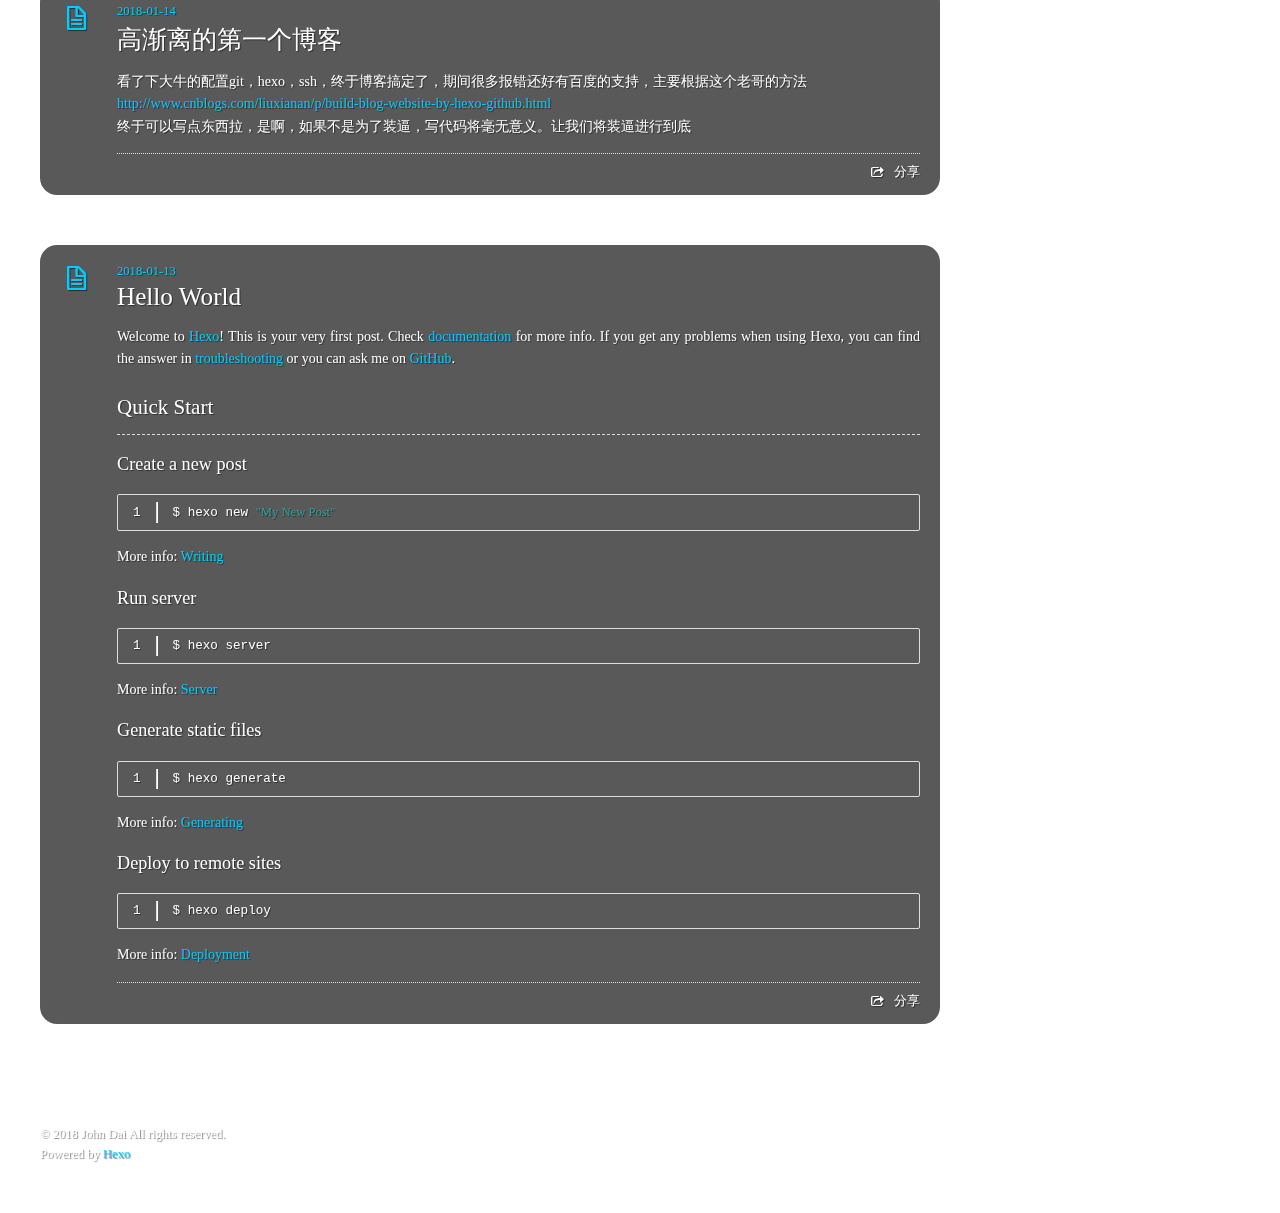
==== commit 78da5a18: "Site updated: 2018-01-15 20:02:25" ====
--- a/index.html
+++ b/index.html
@@ -82,7 +82,7 @@
 <p>这个其实是模拟聊天系统的对话框拉，其实是不难的，不过也是想和大家分享下拉，刚开始写博客有什么不足的地方请多指正.<br>首先给大家看下效果图呀然后我们开始撸代码呀</p>
 <h2 id=""><a href="#" class="headerlink" title=""></a><img src="/images/2018/1/1.png" alt="alt"></h2><p>是的就是这么个简单的对话框系统<br>好哒我们先分析下行为，输入框中输入文字，然后点击左下角的小图片，图片会切换，点击发表，就形成一段对话框，重复前面的行为，就可以产生类似对话框的效果<br>那我们开始吧</p>
 <ol>
-<li>首先结构和样式重叠HTML和css css我就不写了无非就是那些样式<br>‘<pre><br> <div id="qq"><pre><code>&lt;div id=&quot;txt-wrap&quot;&gt;
+<li>首先结构和样式重叠HTML和css css我就不写了无非就是那些样式<br>“<pre><br> <div id="qq"><pre><code>&lt;div id=&quot;txt-wrap&quot;&gt;
     &lt;div id=&quot;txt1&quot;&gt;
         &lt;textarea name=&quot;&quot; id=&quot;txtbox&quot; cols=&quot;60&quot; rows=&quot;10&quot; style=&quot;width: 356px;height: 60px;&quot;&gt;&lt;/textarea&gt;
     &lt;/div&gt;
@@ -94,11 +94,11 @@
 &lt;!-- 用来作为产生弹框的容器可以这么理解 --&gt;
 &lt;ul id=&quot;talkbox&quot;&gt;            
 &lt;/ul&gt;
-</code></pre> </div><br></pre>    </li>
+</code></pre> </div><br></pre>“</li>
 </ol>
-</blockquote>
-<h2 id="’"><a href="#’" class="headerlink" title="’"></a>’</h2><ol>
-<li>主要的就是js拉<br>‘    //获取各种元素节点<br> var txtb=document.getElementById(“txtbox”);<br> var imgoo=document.getElementById(“imgo”);<br> var btno=document.getElementById(“btn”);<br> var talko=document.getElementById(“talkbox”);<br> // 点击切换图片，关键就是定义布尔值用来判断哪张图片<br> var bool=true;<br> imgoo.onclick=function(){<pre><code>if(bool){
+<hr>
+<ol>
+<li>主要的就是js拉<br> “//获取各种元素节点<br> var txtb=document.getElementById(“txtbox”);<br> var imgoo=document.getElementById(“imgo”);<br> var btno=document.getElementById(“btn”);<br> var talko=document.getElementById(“talkbox”);<br> // 点击切换图片，关键就是定义布尔值用来判断哪张图片<br> var bool=true;<br> imgoo.onclick=function(){<pre><code>if(bool){
     imgoo.src=&quot;images/2.jpg&quot;;
     bool=false;
 }
@@ -108,13 +108,14 @@
 }
 </code></pre> }</li>
 </ol>
-<h2 id="’-1"><a href="#’-1" class="headerlink" title="’"></a>’</h2><ol>
-<li>点击发表形成对话框的核心就是innerHTML拉，增加文本文档<br>‘<br>// 点击发表添加li子元素<br> btno.onclick=function(){<br> //得到图片的路径值和输入框的值存起来<pre><code>var sro=imgoo.src;
+</blockquote>
+<h2 id="“"><a href="#“" class="headerlink" title="“"></a>“</h2><ol>
+<li>点击发表形成对话框的核心就是innerHTML拉，增加文本文档<br>“<br>// 点击发表添加li子元素<br> btno.onclick=function(){<br> //得到图片的路径值和输入框的值存起来<pre><code>var sro=imgoo.src;
 var val=txtb.value;
 talkbox.innerHTML+=&quot;&lt;pre&gt;&lt;li&gt;&lt;img src=&quot;+sro+&quot;&gt;&lt;span&gt;&quot;+val+&quot;&lt;/span&gt;&lt;/li&gt;&lt;/pre&gt;&quot;
 //清零将对话框中的值
 txtb.value=&quot;&quot;;
-</code></pre> }<br>’<br>这个由于ul在发表的图标之外所以不用担心节点覆盖导致的点击事件失灵的问题</li>
+</code></pre> }<br>“<br>这个由于ul在发表的图标之外所以不用担心节点覆盖导致的点击事件失灵的问题</li>
 </ol>
 
       
@@ -279,7 +280,7 @@
     <aside id="sidebar" class="alignright">
   <div class="search">
   <form action="//google.com/search" method="get" accept-charset="utf-8">
-    <input type="search" name="q" results="0" placeholder="Buscar">
+    <input type="search" name="q" results="0" placeholder="Suche">
     <input type="hidden" name="q" value="site:yoursite.com">
   </form>
 </div>
@@ -288,7 +289,7 @@
 
   
 <div class="widget tag">
-  <h3 class="title">Entradas Recientes</h3>
+  <h3 class="title">Neueste Artikel</h3>
   <ul class="entry">
     
       <li>
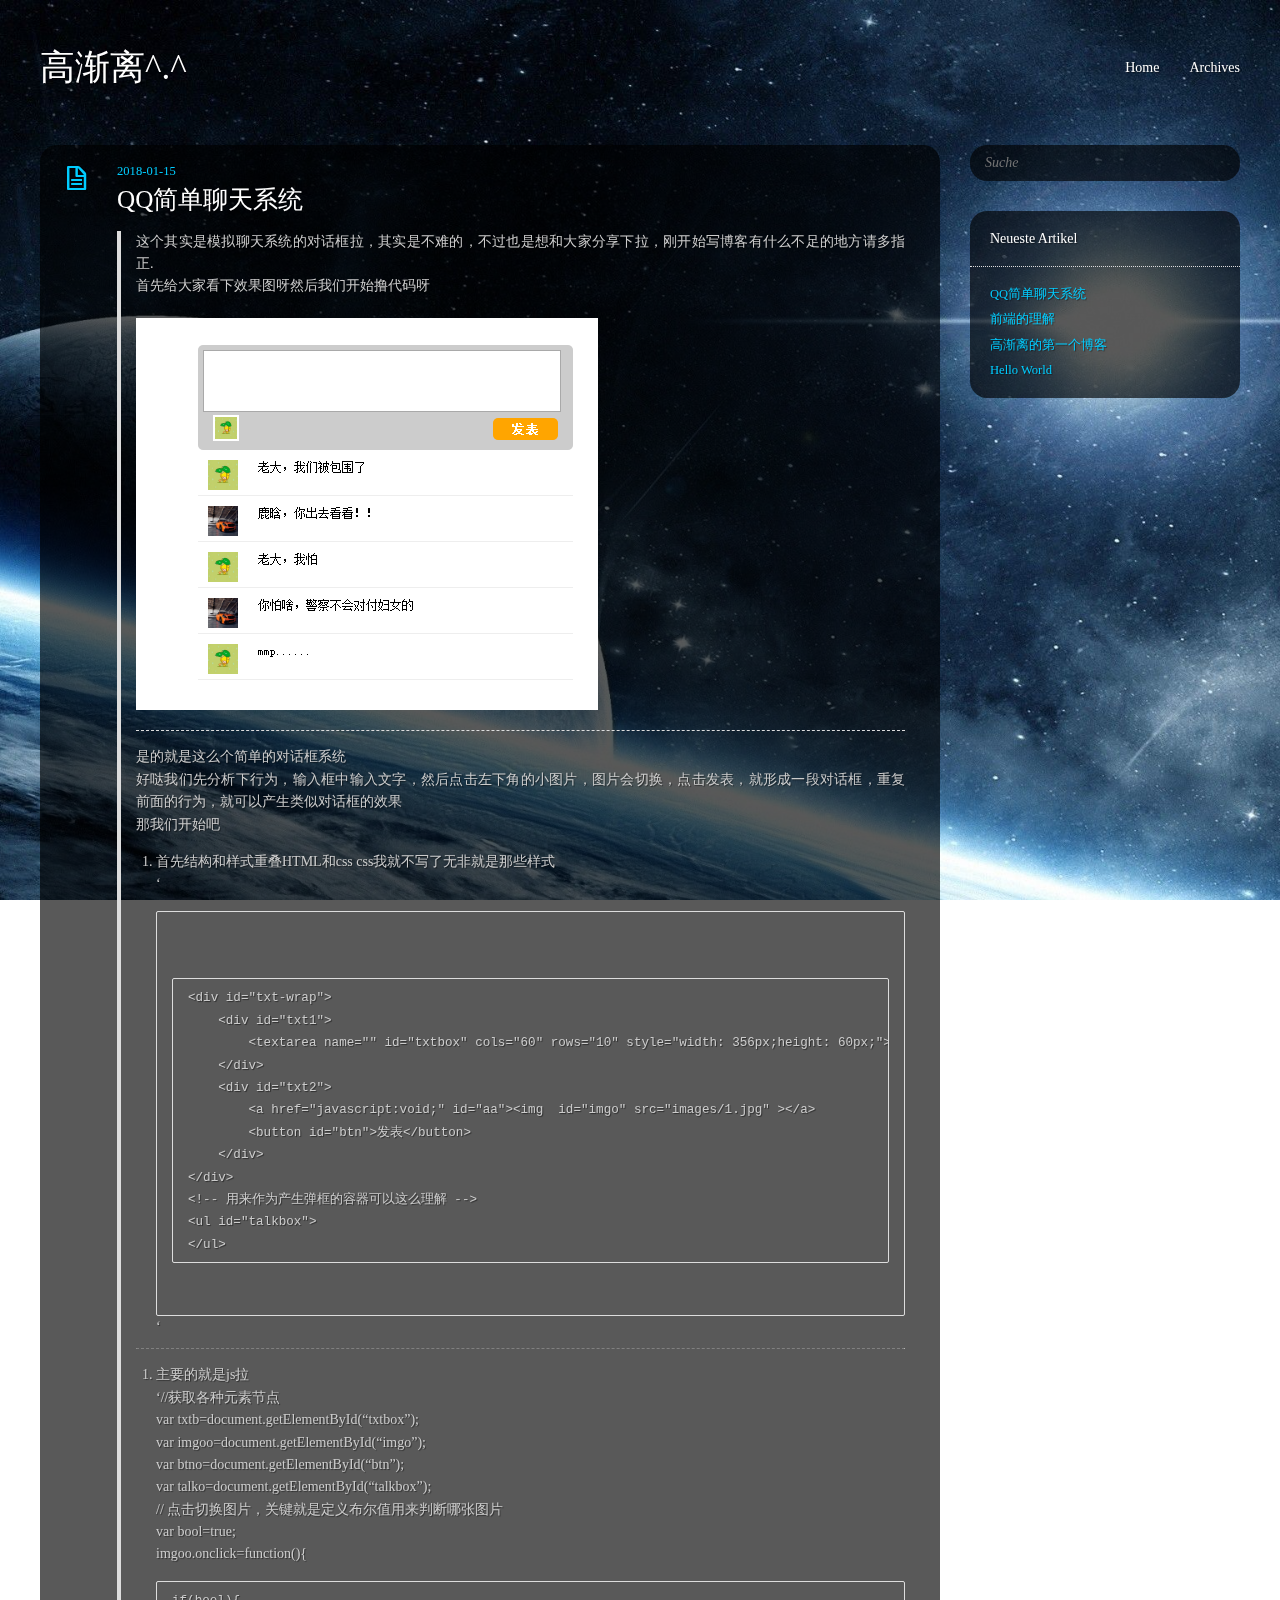
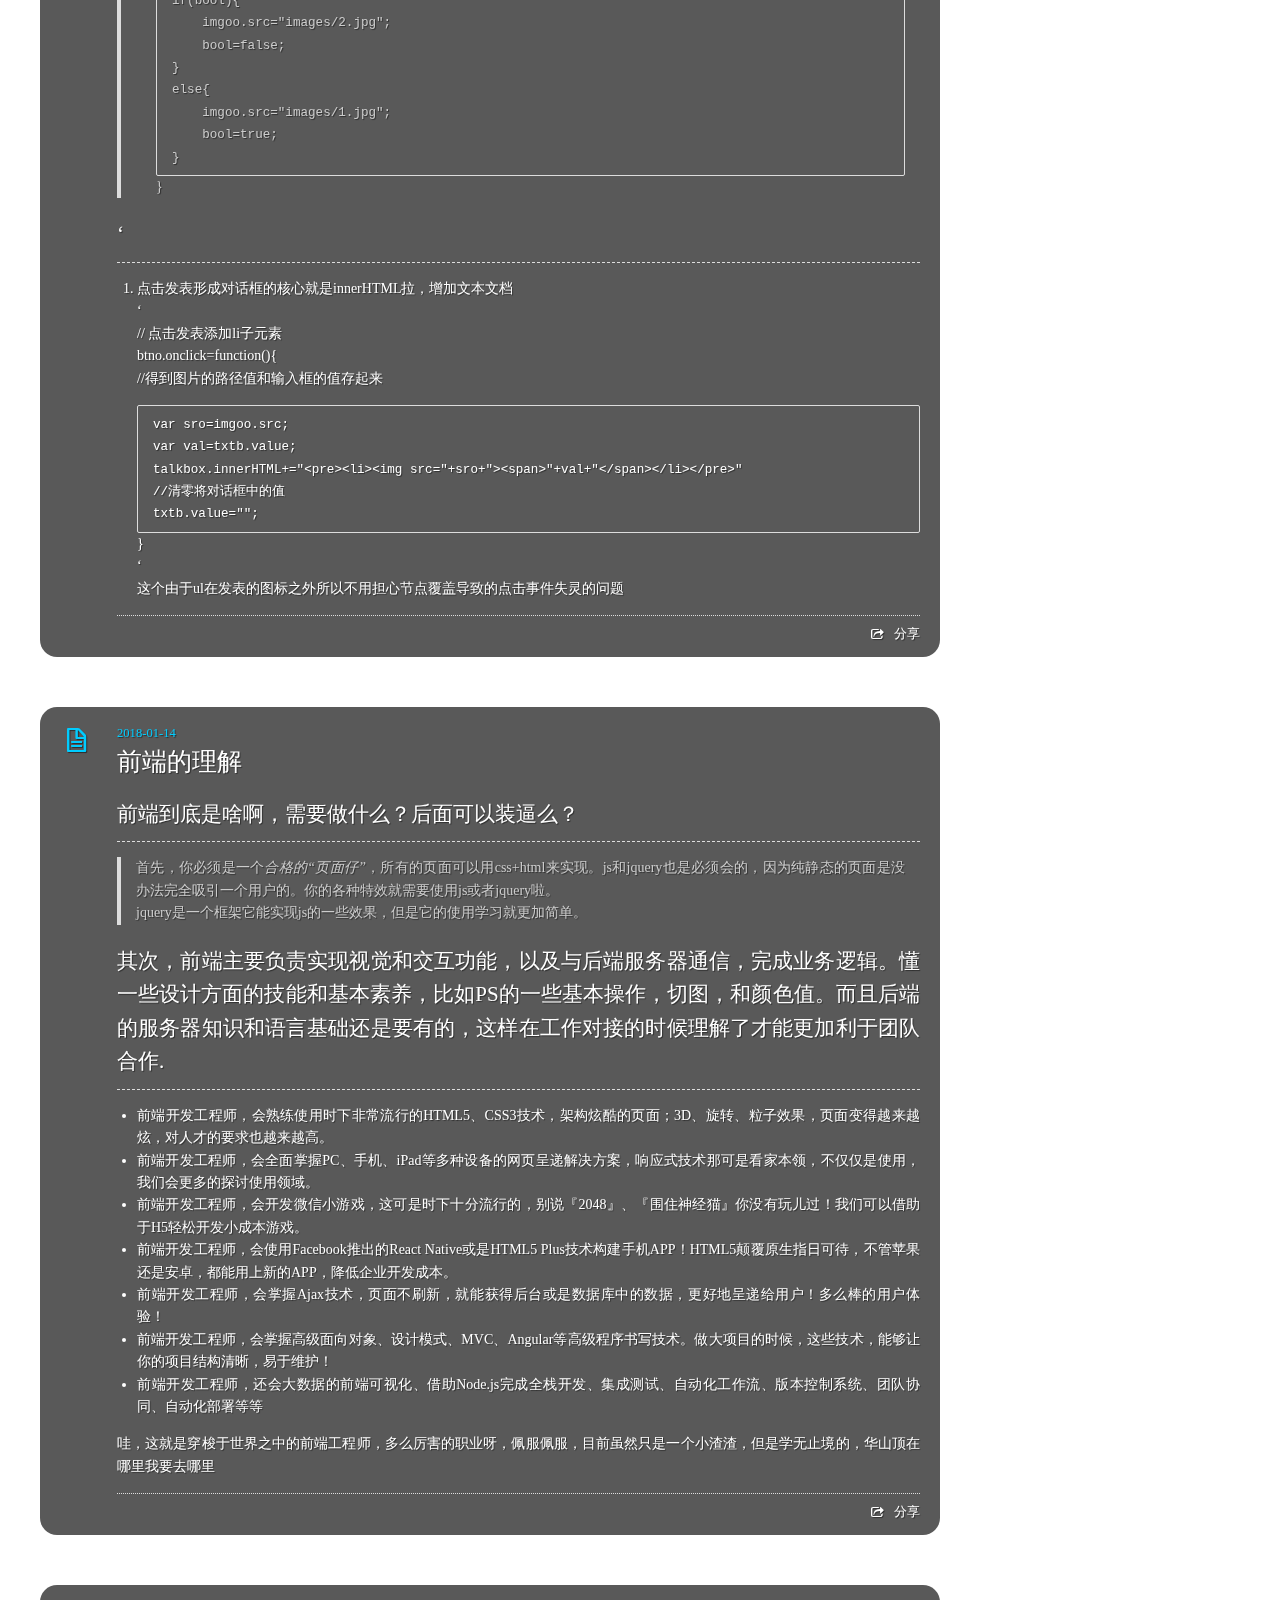
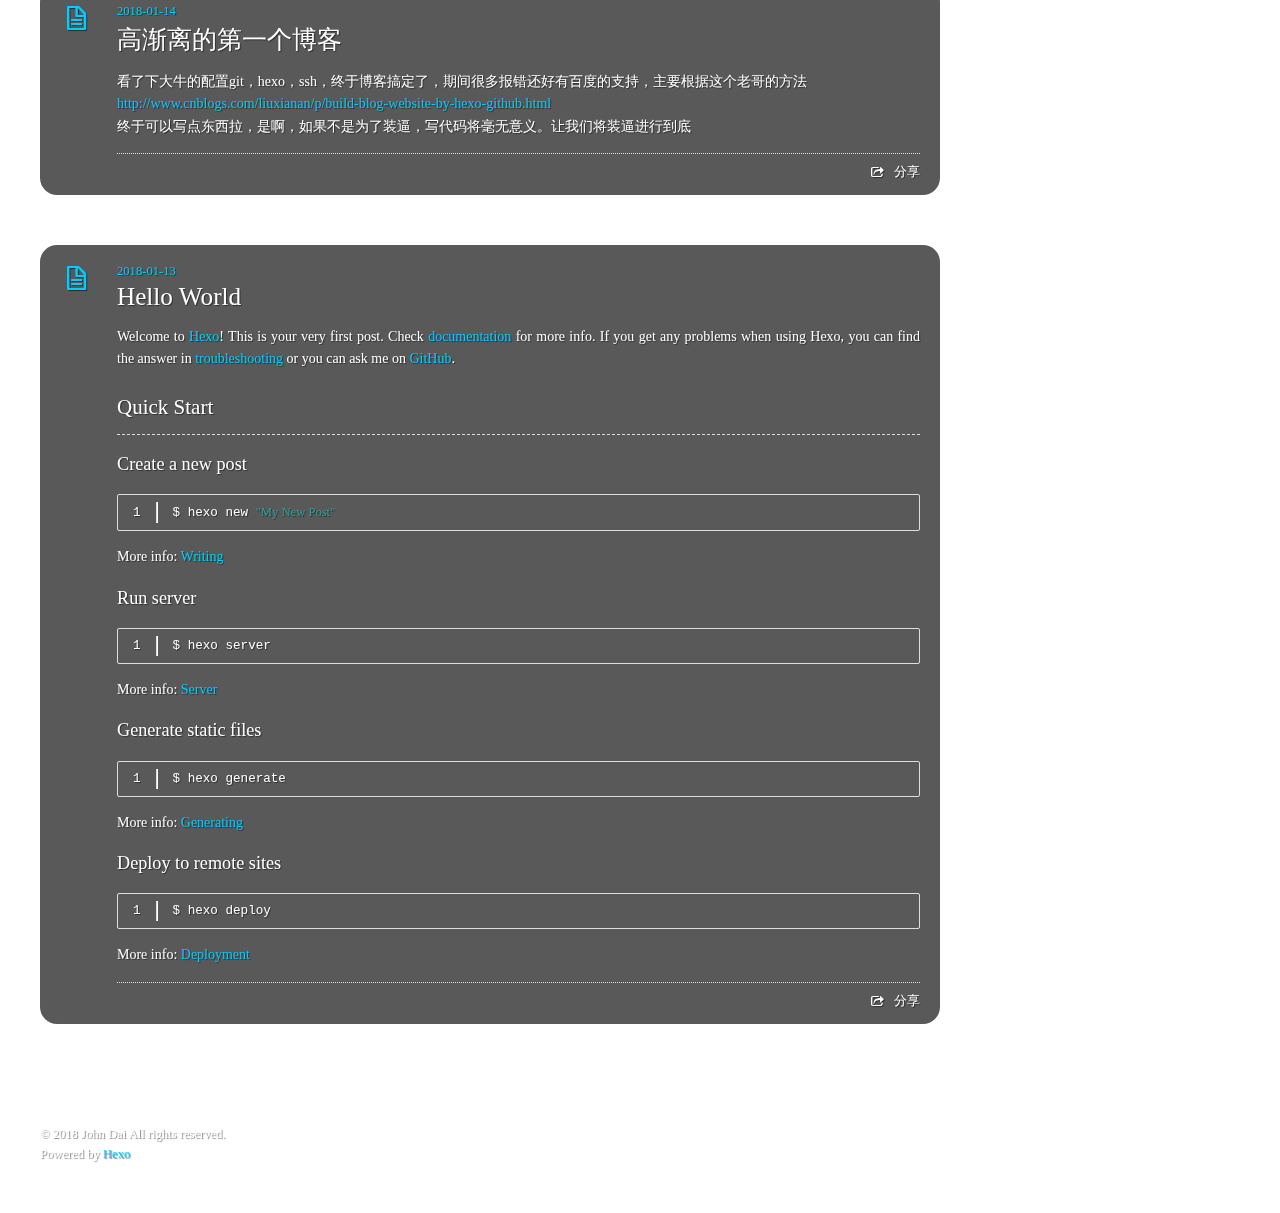
==== commit ad7c2783: "Site updated: 2018-01-15 20:05:06" ====
--- a/index.html
+++ b/index.html
@@ -82,7 +82,7 @@
 <p>这个其实是模拟聊天系统的对话框拉，其实是不难的，不过也是想和大家分享下拉，刚开始写博客有什么不足的地方请多指正.<br>首先给大家看下效果图呀然后我们开始撸代码呀</p>
 <h2 id=""><a href="#" class="headerlink" title=""></a><img src="/images/2018/1/1.png" alt="alt"></h2><p>是的就是这么个简单的对话框系统<br>好哒我们先分析下行为，输入框中输入文字，然后点击左下角的小图片，图片会切换，点击发表，就形成一段对话框，重复前面的行为，就可以产生类似对话框的效果<br>那我们开始吧</p>
 <ol>
-<li>首先结构和样式重叠HTML和css css我就不写了无非就是那些样式<br>“<pre><br> <div id="qq"><pre><code>&lt;div id=&quot;txt-wrap&quot;&gt;
+<li>首先结构和样式重叠HTML和css css我就不写了无非就是那些样式<br>‘<pre><br> <div id="qq"><pre><code>&lt;div id=&quot;txt-wrap&quot;&gt;
     &lt;div id=&quot;txt1&quot;&gt;
         &lt;textarea name=&quot;&quot; id=&quot;txtbox&quot; cols=&quot;60&quot; rows=&quot;10&quot; style=&quot;width: 356px;height: 60px;&quot;&gt;&lt;/textarea&gt;
     &lt;/div&gt;
@@ -94,11 +94,11 @@
 &lt;!-- 用来作为产生弹框的容器可以这么理解 --&gt;
 &lt;ul id=&quot;talkbox&quot;&gt;            
 &lt;/ul&gt;
-</code></pre> </div><br></pre>“</li>
+</code></pre> </div><br></pre>‘</li>
 </ol>
 <hr>
 <ol>
-<li>主要的就是js拉<br> “//获取各种元素节点<br> var txtb=document.getElementById(“txtbox”);<br> var imgoo=document.getElementById(“imgo”);<br> var btno=document.getElementById(“btn”);<br> var talko=document.getElementById(“talkbox”);<br> // 点击切换图片，关键就是定义布尔值用来判断哪张图片<br> var bool=true;<br> imgoo.onclick=function(){<pre><code>if(bool){
+<li>主要的就是js拉<br> ‘//获取各种元素节点<br> var txtb=document.getElementById(“txtbox”);<br> var imgoo=document.getElementById(“imgo”);<br> var btno=document.getElementById(“btn”);<br> var talko=document.getElementById(“talkbox”);<br> // 点击切换图片，关键就是定义布尔值用来判断哪张图片<br> var bool=true;<br> imgoo.onclick=function(){<pre><code>if(bool){
     imgoo.src=&quot;images/2.jpg&quot;;
     bool=false;
 }
@@ -109,13 +109,13 @@
 </code></pre> }</li>
 </ol>
 </blockquote>
-<h2 id="“"><a href="#“" class="headerlink" title="“"></a>“</h2><ol>
-<li>点击发表形成对话框的核心就是innerHTML拉，增加文本文档<br>“<br>// 点击发表添加li子元素<br> btno.onclick=function(){<br> //得到图片的路径值和输入框的值存起来<pre><code>var sro=imgoo.src;
+<h2 id="‘"><a href="#‘" class="headerlink" title="‘"></a>‘</h2><ol>
+<li>点击发表形成对话框的核心就是innerHTML拉，增加文本文档<br>‘<br>// 点击发表添加li子元素<br> btno.onclick=function(){<br> //得到图片的路径值和输入框的值存起来<pre><code>var sro=imgoo.src;
 var val=txtb.value;
 talkbox.innerHTML+=&quot;&lt;pre&gt;&lt;li&gt;&lt;img src=&quot;+sro+&quot;&gt;&lt;span&gt;&quot;+val+&quot;&lt;/span&gt;&lt;/li&gt;&lt;/pre&gt;&quot;
 //清零将对话框中的值
 txtb.value=&quot;&quot;;
-</code></pre> }<br>“<br>这个由于ul在发表的图标之外所以不用担心节点覆盖导致的点击事件失灵的问题</li>
+</code></pre> }<br>‘<br>这个由于ul在发表的图标之外所以不用担心节点覆盖导致的点击事件失灵的问题</li>
 </ol>
 
       
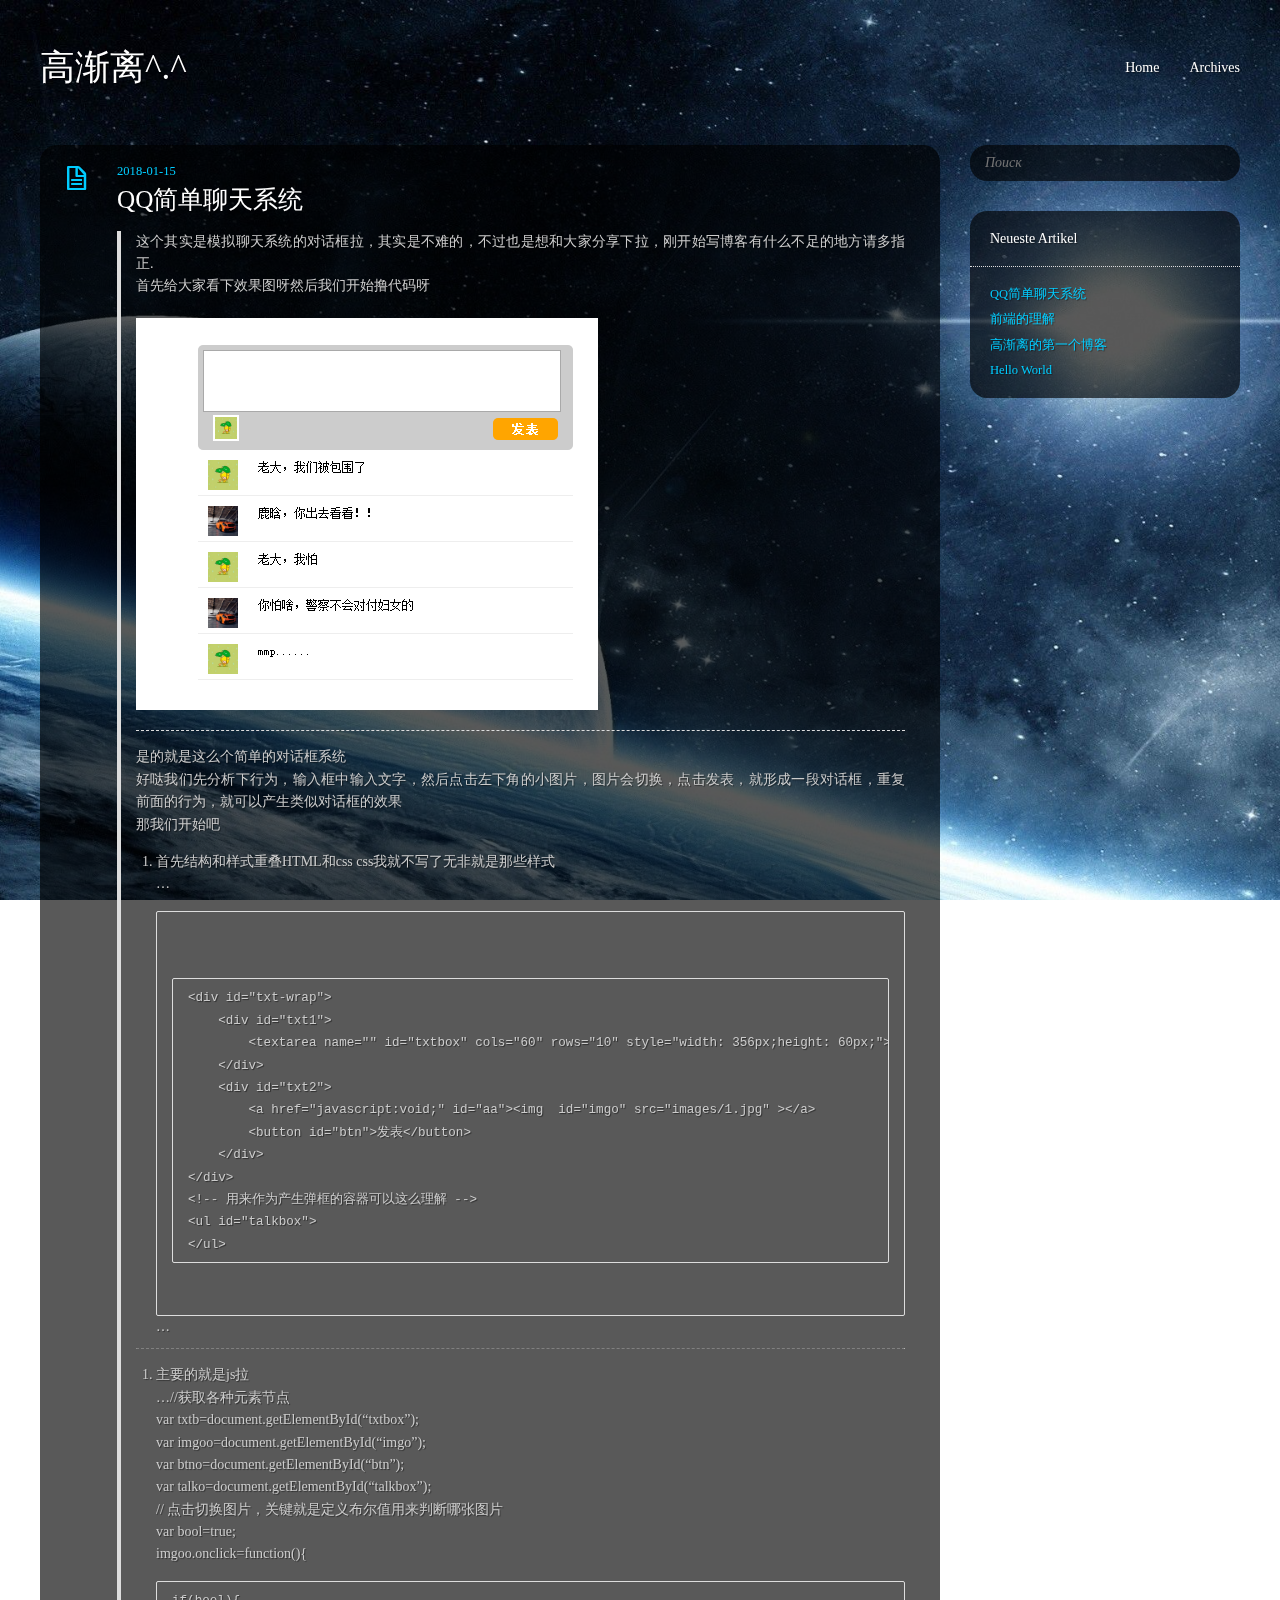
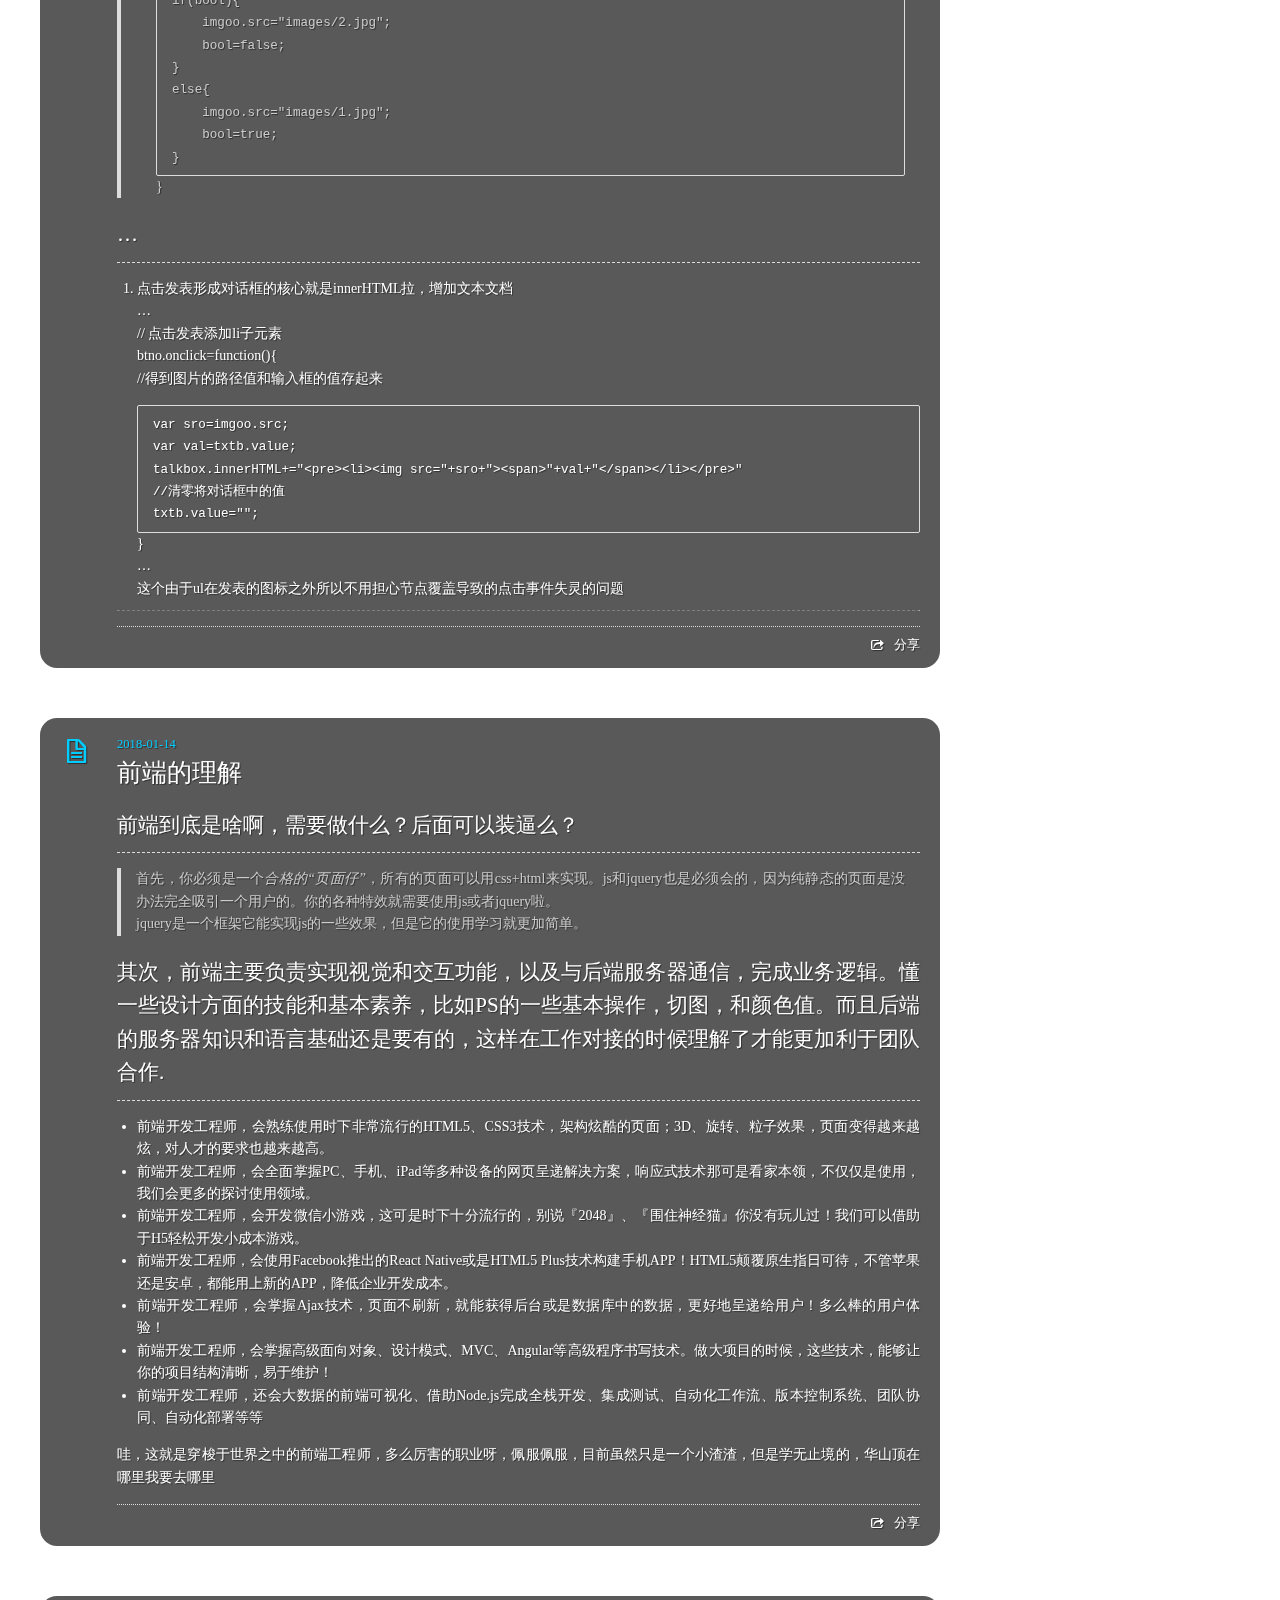
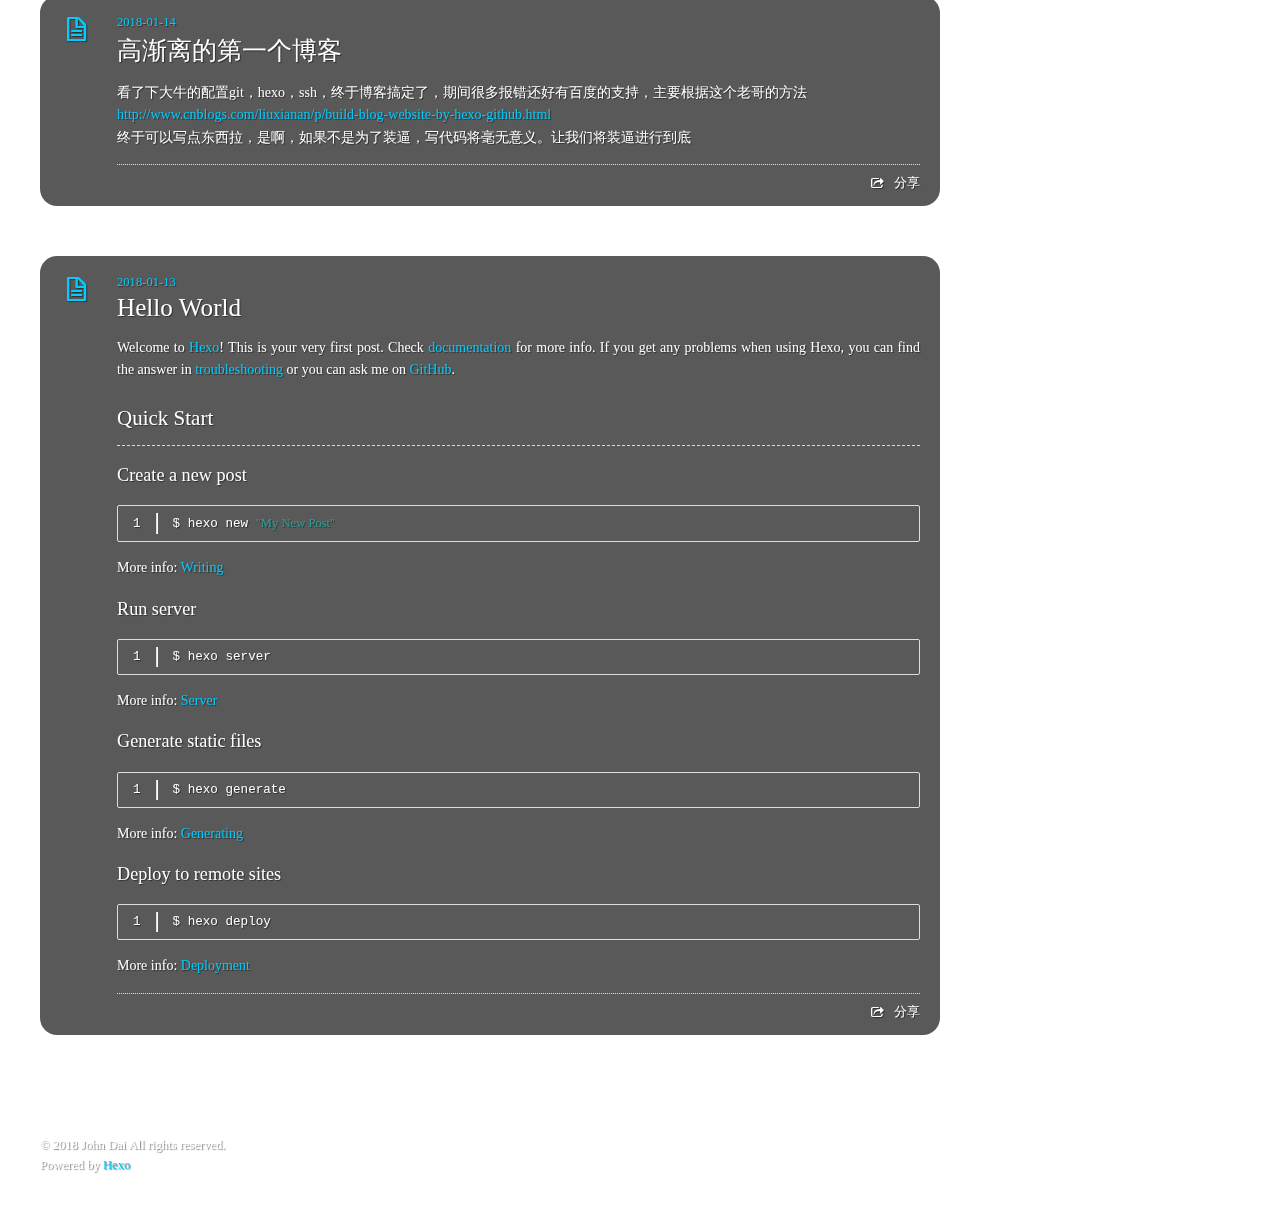
==== commit 6d24a43a: "Site updated: 2018-01-15 22:21:21" ====
--- a/index.html
+++ b/index.html
@@ -82,7 +82,7 @@
 <p>这个其实是模拟聊天系统的对话框拉，其实是不难的，不过也是想和大家分享下拉，刚开始写博客有什么不足的地方请多指正.<br>首先给大家看下效果图呀然后我们开始撸代码呀</p>
 <h2 id=""><a href="#" class="headerlink" title=""></a><img src="/images/2018/1/1.png" alt="alt"></h2><p>是的就是这么个简单的对话框系统<br>好哒我们先分析下行为，输入框中输入文字，然后点击左下角的小图片，图片会切换，点击发表，就形成一段对话框，重复前面的行为，就可以产生类似对话框的效果<br>那我们开始吧</p>
 <ol>
-<li>首先结构和样式重叠HTML和css css我就不写了无非就是那些样式<br>‘<pre><br> <div id="qq"><pre><code>&lt;div id=&quot;txt-wrap&quot;&gt;
+<li>首先结构和样式重叠HTML和css css我就不写了无非就是那些样式<br>…<pre><br> <div id="qq"><pre><code>&lt;div id=&quot;txt-wrap&quot;&gt;
     &lt;div id=&quot;txt1&quot;&gt;
         &lt;textarea name=&quot;&quot; id=&quot;txtbox&quot; cols=&quot;60&quot; rows=&quot;10&quot; style=&quot;width: 356px;height: 60px;&quot;&gt;&lt;/textarea&gt;
     &lt;/div&gt;
@@ -94,11 +94,11 @@
 &lt;!-- 用来作为产生弹框的容器可以这么理解 --&gt;
 &lt;ul id=&quot;talkbox&quot;&gt;            
 &lt;/ul&gt;
-</code></pre> </div><br></pre>‘</li>
+</code></pre> </div><br></pre>…</li>
 </ol>
 <hr>
 <ol>
-<li>主要的就是js拉<br> ‘//获取各种元素节点<br> var txtb=document.getElementById(“txtbox”);<br> var imgoo=document.getElementById(“imgo”);<br> var btno=document.getElementById(“btn”);<br> var talko=document.getElementById(“talkbox”);<br> // 点击切换图片，关键就是定义布尔值用来判断哪张图片<br> var bool=true;<br> imgoo.onclick=function(){<pre><code>if(bool){
+<li>主要的就是js拉<br> …//获取各种元素节点<br> var txtb=document.getElementById(“txtbox”);<br> var imgoo=document.getElementById(“imgo”);<br> var btno=document.getElementById(“btn”);<br> var talko=document.getElementById(“talkbox”);<br> // 点击切换图片，关键就是定义布尔值用来判断哪张图片<br> var bool=true;<br> imgoo.onclick=function(){<pre><code>if(bool){
     imgoo.src=&quot;images/2.jpg&quot;;
     bool=false;
 }
@@ -109,14 +109,15 @@
 </code></pre> }</li>
 </ol>
 </blockquote>
-<h2 id="‘"><a href="#‘" class="headerlink" title="‘"></a>‘</h2><ol>
-<li>点击发表形成对话框的核心就是innerHTML拉，增加文本文档<br>‘<br>// 点击发表添加li子元素<br> btno.onclick=function(){<br> //得到图片的路径值和输入框的值存起来<pre><code>var sro=imgoo.src;
+<h2 id="…"><a href="#…" class="headerlink" title="…"></a>…</h2><ol>
+<li>点击发表形成对话框的核心就是innerHTML拉，增加文本文档<br>…<br>// 点击发表添加li子元素<br> btno.onclick=function(){<br> //得到图片的路径值和输入框的值存起来<pre><code>var sro=imgoo.src;
 var val=txtb.value;
 talkbox.innerHTML+=&quot;&lt;pre&gt;&lt;li&gt;&lt;img src=&quot;+sro+&quot;&gt;&lt;span&gt;&quot;+val+&quot;&lt;/span&gt;&lt;/li&gt;&lt;/pre&gt;&quot;
 //清零将对话框中的值
 txtb.value=&quot;&quot;;
-</code></pre> }<br>‘<br>这个由于ul在发表的图标之外所以不用担心节点覆盖导致的点击事件失灵的问题</li>
+</code></pre> }<br>…<br>这个由于ul在发表的图标之外所以不用担心节点覆盖导致的点击事件失灵的问题</li>
 </ol>
+<hr>
 
       
     </div>
@@ -280,7 +281,7 @@
     <aside id="sidebar" class="alignright">
   <div class="search">
   <form action="//google.com/search" method="get" accept-charset="utf-8">
-    <input type="search" name="q" results="0" placeholder="Suche">
+    <input type="search" name="q" results="0" placeholder="Поиск">
     <input type="hidden" name="q" value="site:yoursite.com">
   </form>
 </div>
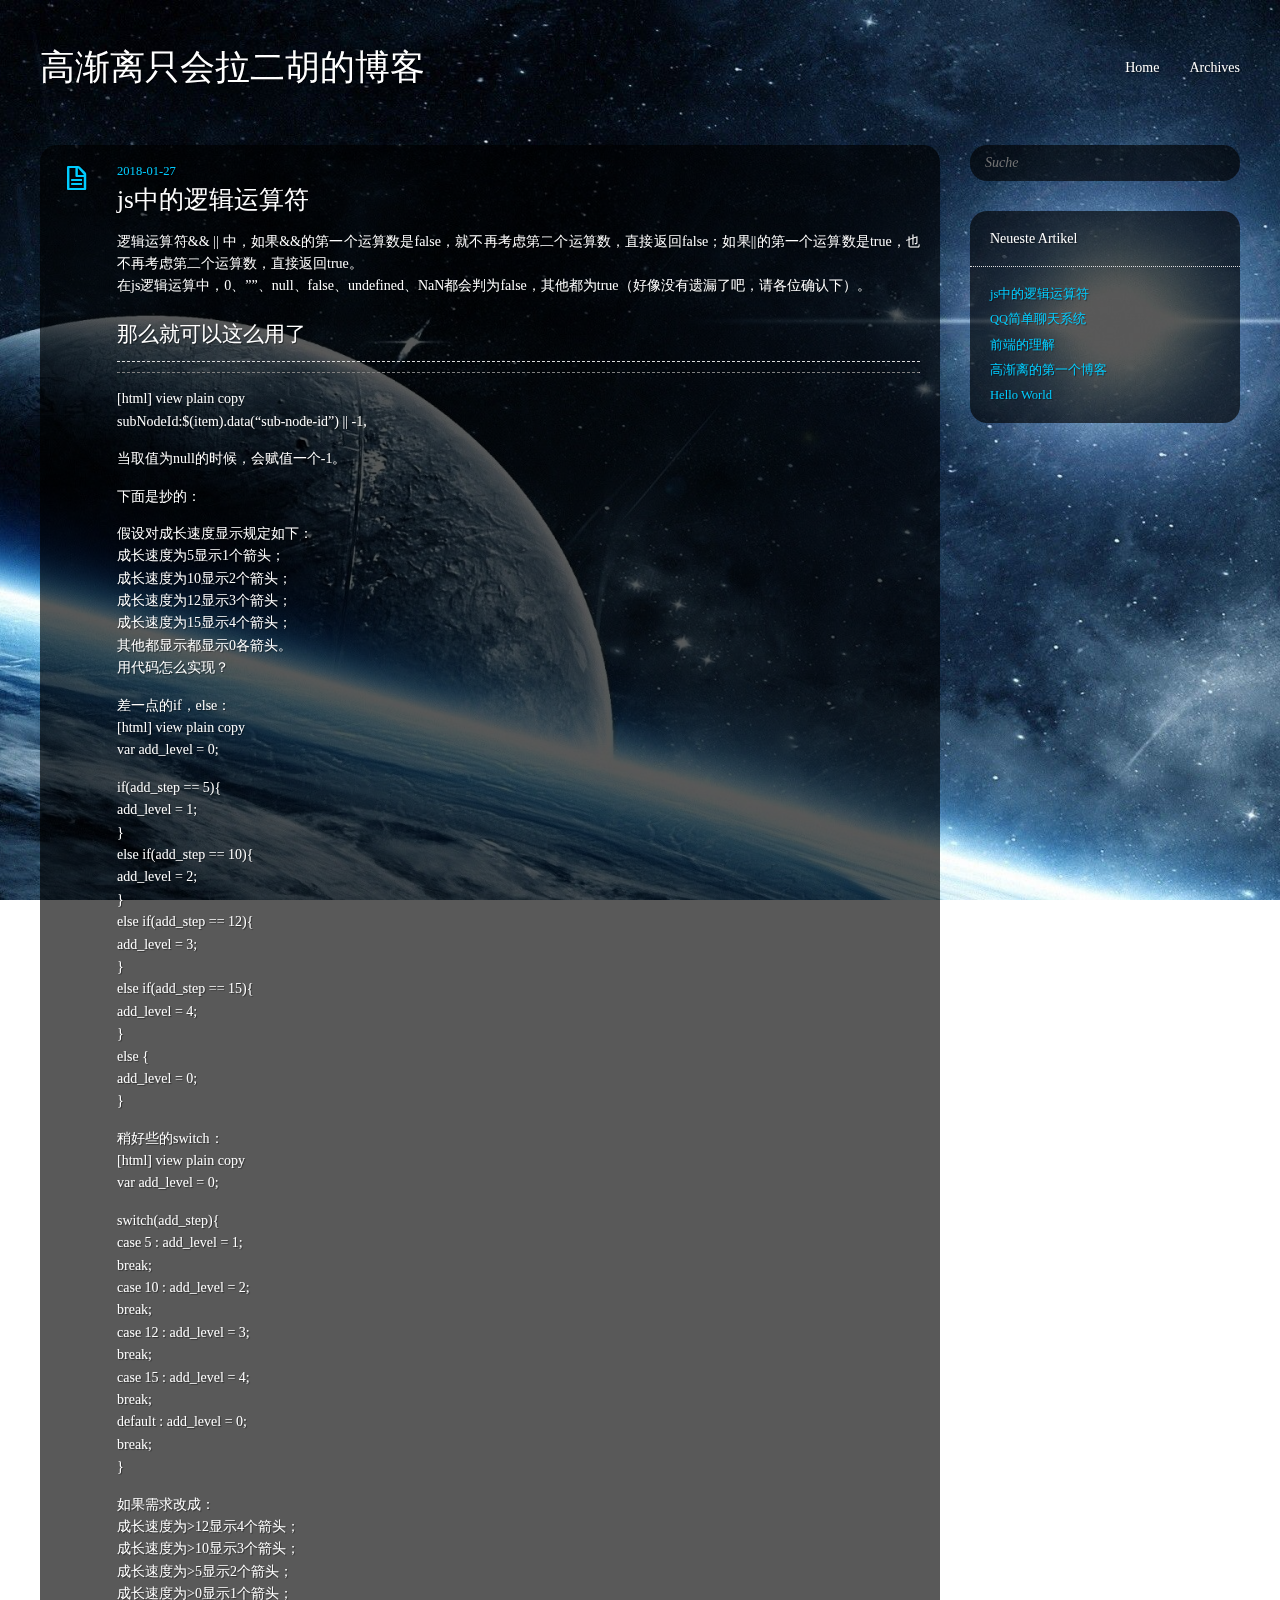
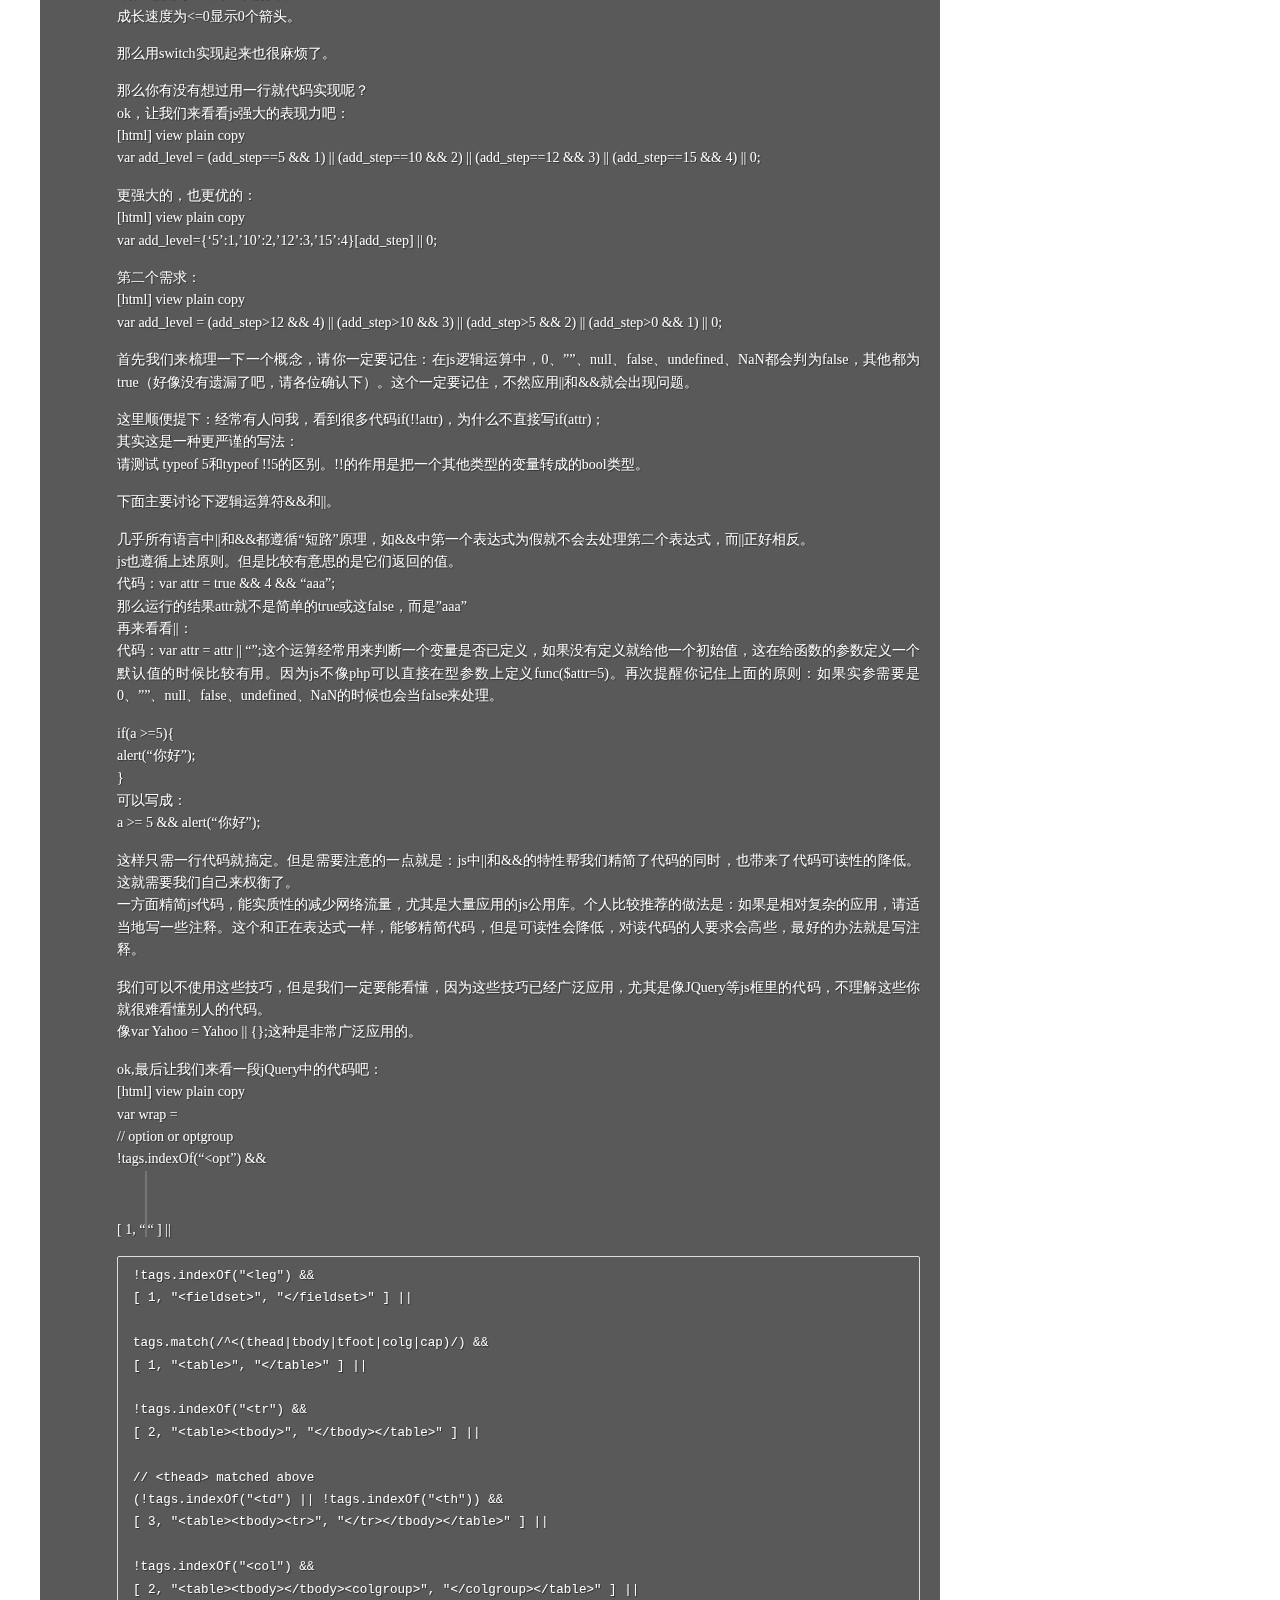
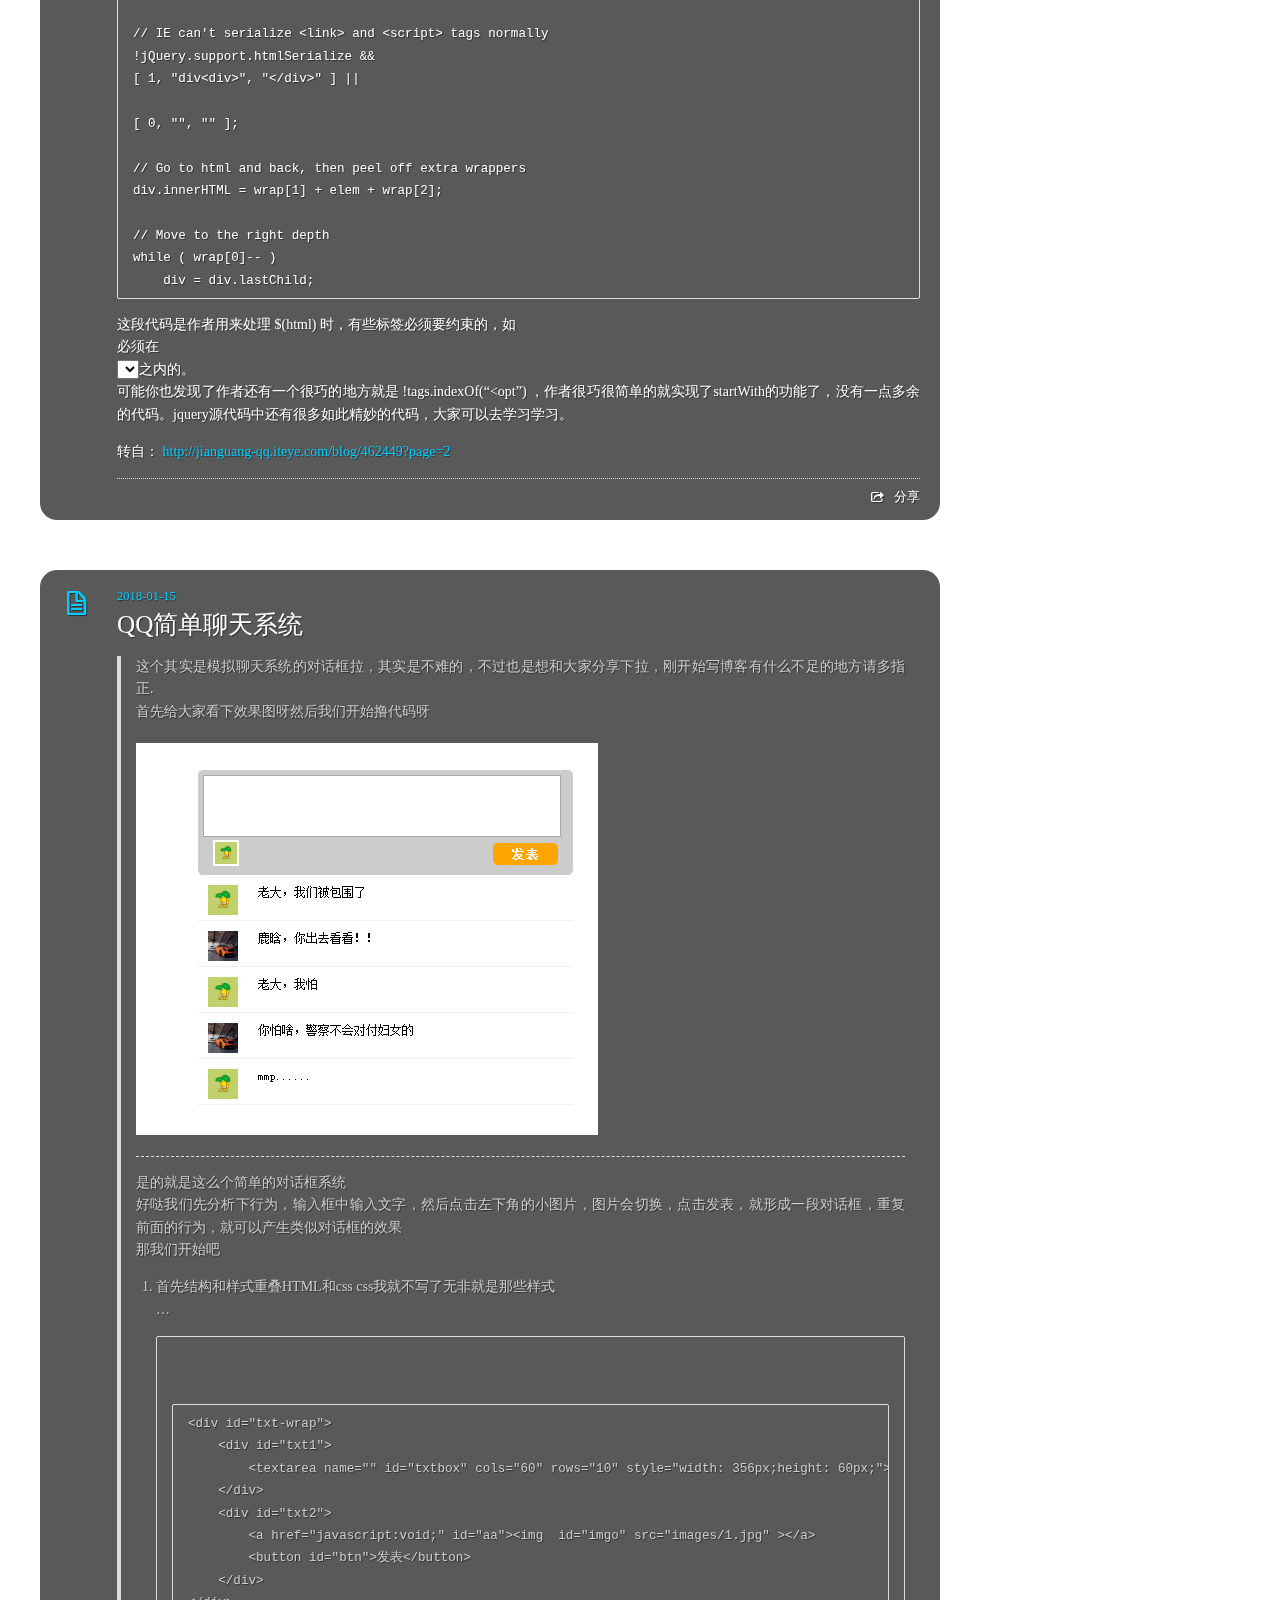
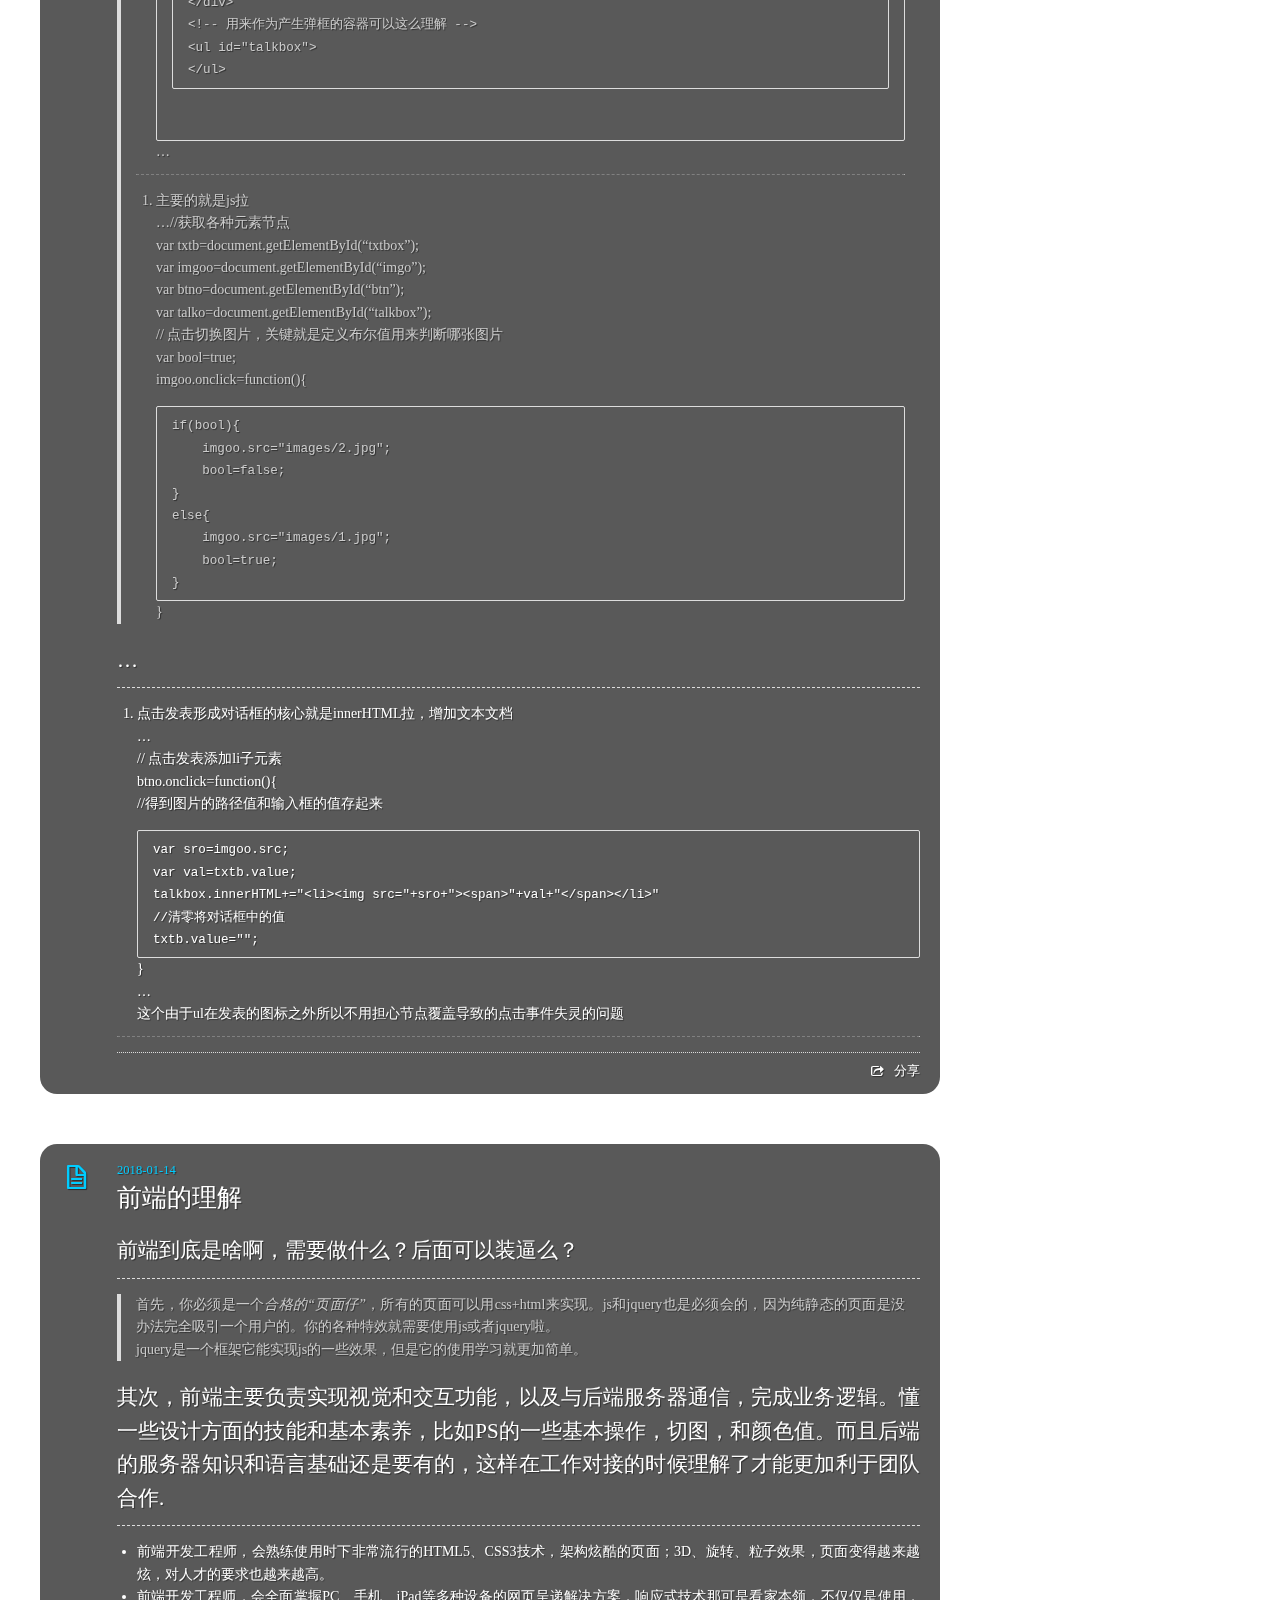
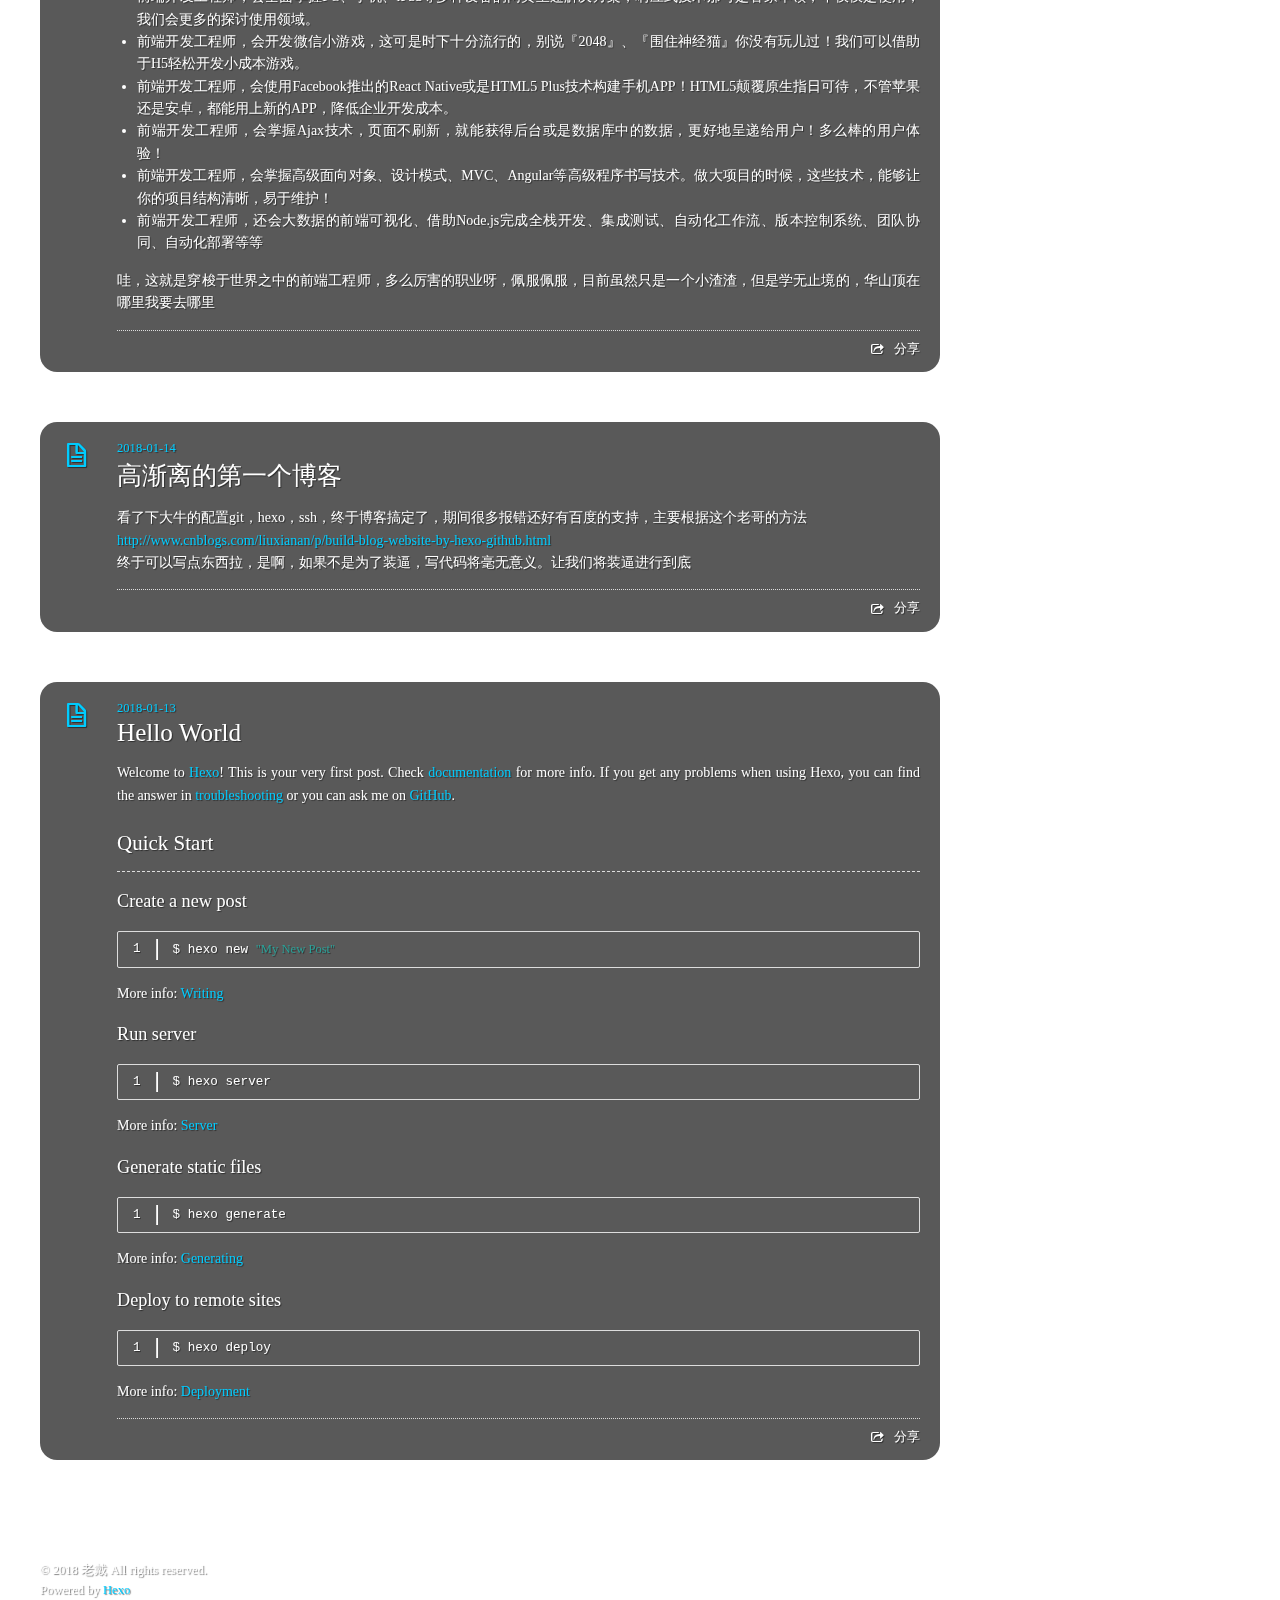
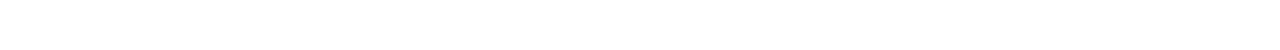
==== commit 0414765b: "Site updated: 2018-01-27 15:52:00" ====
--- a/index.html
+++ b/index.html
@@ -3,9 +3,11 @@
 <head>
   <meta charset="utf-8" />
   
-  <title>高渐离^.^</title>
-  <meta name="author" content="John Dai" />
-
+  <title>高渐离只会拉二胡的博客</title>
+  <meta name="author" content="老戴" />
+
+  
+  <meta name="description" content="IT" />
   
 
   
@@ -13,7 +15,7 @@
   <meta name="viewport" content="width=device-width, initial-scale=1, maximum-scale=1" />
 
   
-  <meta property="og:site_name" content="高渐离^.^" />
+  <meta property="og:site_name" content="高渐离只会拉二胡的博客" />
 
   
   
@@ -26,7 +28,7 @@
   <link href="/css/images/favicon.ico" rel="icon" />
   
 
-  <link rel="alternate" href="/atom.xml" title="高渐离^.^" type="application/atom+xml">
+  <link rel="alternate" href="/atom.xml" title="高渐离只会拉二胡的博客" type="application/atom+xml">
   <link rel="stylesheet" href="/css/style.css" media="screen" type="text/css">
   <!--[if lt IE 9]><script src="//html5shiv.googlecode.com/svn/trunk/html5.js"></script><![endif]-->
   
@@ -40,7 +42,7 @@
 
 <body>
   <header id="header" class="inner"><div class="alignleft">
-  <h1><a href="/">高渐离^.^</a></h1>
+  <h1><a href="/">高渐离只会拉二胡的博客</a></h1>
   <h2><a href="/"></a></h2>
 </div>
 <nav id="main-nav" class="alignright">
@@ -62,6 +64,96 @@
 </header>
   <div id="content" class="inner">
     <div id="main-col" class="alignleft"><div id="wrapper">
+  <article class="post">
+  
+  <div class="post-content">
+    <header>
+      
+        <div class="icon"></div>
+        <time datetime="2018-01-27T07:39:33.000Z"><a href="/2018/01/27/js中的逻辑运算符/">2018-01-27</a></time>
+      
+      
+  
+    <h1 class="title"><a href="/2018/01/27/js中的逻辑运算符/">js中的逻辑运算符</a></h1>
+  
+
+    </header>
+    <div class="entry">
+      
+        <p>逻辑运算符&amp;&amp; || 中，如果&amp;&amp;的第一个运算数是false，就不再考虑第二个运算数，直接返回false；如果||的第一个运算数是true，也不再考虑第二个运算数，直接返回true。<br>在js逻辑运算中，0、””、null、false、undefined、NaN都会判为false，其他都为true（好像没有遗漏了吧，请各位确认下）。</p>
+<h2 id="那么就可以这么用了"><a href="#那么就可以这么用了" class="headerlink" title="那么就可以这么用了"></a>那么就可以这么用了</h2><hr>
+<p>[html] view plain copy<br>subNodeId:$(item).data(“sub-node-id”) || -1,  </p>
+<p>当取值为null的时候，会赋值一个-1。</p>
+<p>下面是抄的：</p>
+<p>假设对成长速度显示规定如下：<br>成长速度为5显示1个箭头；<br>成长速度为10显示2个箭头；<br>成长速度为12显示3个箭头；<br>成长速度为15显示4个箭头；<br>其他都显示都显示0各箭头。<br>用代码怎么实现？</p>
+<p>差一点的if，else：<br>[html] view plain copy<br>var add_level = 0;    </p>
+<p>if(add_step == 5){<br>    add_level = 1;<br>}<br>else if(add_step == 10){<br>    add_level = 2;<br>}<br>else if(add_step == 12){<br>    add_level = 3;<br>}<br>else if(add_step == 15){<br>    add_level = 4;<br>}<br>else {<br>    add_level = 0;<br>}    </p>
+<p>稍好些的switch：<br>[html] view plain copy<br>var add_level = 0;    </p>
+<p>switch(add_step){<br>    case 5 : add_level = 1;<br>        break;<br>    case 10 : add_level = 2;<br>        break;<br>    case 12 : add_level = 3;<br>        break;<br>    case 15 : add_level = 4;<br>        break;<br>    default : add_level = 0;<br>        break;<br>}    </p>
+<p>如果需求改成：<br>成长速度为&gt;12显示4个箭头；<br>成长速度为&gt;10显示3个箭头；<br>成长速度为&gt;5显示2个箭头；<br>成长速度为&gt;0显示1个箭头；<br>成长速度为&lt;=0显示0个箭头。</p>
+<p>那么用switch实现起来也很麻烦了。</p>
+<p>那么你有没有想过用一行就代码实现呢？<br>ok，让我们来看看js强大的表现力吧：<br>[html] view plain copy<br>var add_level = (add_step==5 &amp;&amp; 1) || (add_step==10 &amp;&amp; 2) || (add_step==12 &amp;&amp; 3) || (add_step==15 &amp;&amp; 4) || 0;    </p>
+<p>更强大的，也更优的：<br>[html] view plain copy<br>var add_level={‘5’:1,’10’:2,’12’:3,’15’:4}[add_step] || 0;    </p>
+<p>第二个需求：<br>[html] view plain copy<br>var add_level = (add_step&gt;12 &amp;&amp; 4) || (add_step&gt;10 &amp;&amp; 3) || (add_step&gt;5 &amp;&amp; 2) || (add_step&gt;0 &amp;&amp; 1) || 0;    </p>
+<p>首先我们来梳理一下一个概念，请你一定要记住：在js逻辑运算中，0、””、null、false、undefined、NaN都会判为false，其他都为true（好像没有遗漏了吧，请各位确认下）。这个一定要记住，不然应用||和&amp;&amp;就会出现问题。</p>
+<p>这里顺便提下：经常有人问我，看到很多代码if(!!attr)，为什么不直接写if(attr)；<br>其实这是一种更严谨的写法：<br>请测试 typeof 5和typeof !!5的区别。!!的作用是把一个其他类型的变量转成的bool类型。</p>
+<p>下面主要讨论下逻辑运算符&amp;&amp;和||。</p>
+<p>几乎所有语言中||和&amp;&amp;都遵循“短路”原理，如&amp;&amp;中第一个表达式为假就不会去处理第二个表达式，而||正好相反。<br>js也遵循上述原则。但是比较有意思的是它们返回的值。<br>代码：var attr = true &amp;&amp; 4 &amp;&amp; “aaa”;<br>那么运行的结果attr就不是简单的true或这false，而是”aaa”<br>再来看看||：<br>代码：var attr = attr || “”;这个运算经常用来判断一个变量是否已定义，如果没有定义就给他一个初始值，这在给函数的参数定义一个默认值的时候比较有用。因为js不像php可以直接在型参数上定义func($attr=5)。再次提醒你记住上面的原则：如果实参需要是0、””、null、false、undefined、NaN的时候也会当false来处理。</p>
+<p>if(a &gt;=5){<br>    alert(“你好”);<br>}<br>可以写成：<br>a &gt;= 5 &amp;&amp; alert(“你好”);</p>
+<p>这样只需一行代码就搞定。但是需要注意的一点就是：js中||和&amp;&amp;的特性帮我们精简了代码的同时，也带来了代码可读性的降低。这就需要我们自己来权衡了。<br>一方面精简js代码，能实质性的减少网络流量，尤其是大量应用的js公用库。个人比较推荐的做法是：如果是相对复杂的应用，请适当地写一些注释。这个和正在表达式一样，能够精简代码，但是可读性会降低，对读代码的人要求会高些，最好的办法就是写注释。</p>
+<p>我们可以不使用这些技巧，但是我们一定要能看懂，因为这些技巧已经广泛应用，尤其是像JQuery等js框里的代码，不理解这些你就很难看懂别人的代码。<br>像var Yahoo = Yahoo || {};这种是非常广泛应用的。</p>
+<p>ok,最后让我们来看一段jQuery中的代码吧：<br>[html] view plain copy<br>var wrap =<br>    // option or optgroup<br>    !tags.indexOf(“&lt;opt”) &amp;&amp;<br>    [ 1, “<select multiple="multiple">“, “</select>“ ] ||    </p>
+<pre><code>!tags.indexOf(&quot;&lt;leg&quot;) &amp;&amp;    
+[ 1, &quot;&lt;fieldset&gt;&quot;, &quot;&lt;/fieldset&gt;&quot; ] ||    
+
+tags.match(/^&lt;(thead|tbody|tfoot|colg|cap)/) &amp;&amp;    
+[ 1, &quot;&lt;table&gt;&quot;, &quot;&lt;/table&gt;&quot; ] ||    
+
+!tags.indexOf(&quot;&lt;tr&quot;) &amp;&amp;    
+[ 2, &quot;&lt;table&gt;&lt;tbody&gt;&quot;, &quot;&lt;/tbody&gt;&lt;/table&gt;&quot; ] ||    
+
+// &lt;thead&gt; matched above    
+(!tags.indexOf(&quot;&lt;td&quot;) || !tags.indexOf(&quot;&lt;th&quot;)) &amp;&amp;    
+[ 3, &quot;&lt;table&gt;&lt;tbody&gt;&lt;tr&gt;&quot;, &quot;&lt;/tr&gt;&lt;/tbody&gt;&lt;/table&gt;&quot; ] ||    
+
+!tags.indexOf(&quot;&lt;col&quot;) &amp;&amp;    
+[ 2, &quot;&lt;table&gt;&lt;tbody&gt;&lt;/tbody&gt;&lt;colgroup&gt;&quot;, &quot;&lt;/colgroup&gt;&lt;/table&gt;&quot; ] ||    
+
+// IE can&apos;t serialize &lt;link&gt; and &lt;script&gt; tags normally    
+!jQuery.support.htmlSerialize &amp;&amp;    
+[ 1, &quot;div&lt;div&gt;&quot;, &quot;&lt;/div&gt;&quot; ] ||    
+
+[ 0, &quot;&quot;, &quot;&quot; ];    
+
+// Go to html and back, then peel off extra wrappers    
+div.innerHTML = wrap[1] + elem + wrap[2];    
+
+// Move to the right depth    
+while ( wrap[0]-- )    
+    div = div.lastChild;    
+</code></pre><p>这段代码是作者用来处理 $(html) 时，有些标签必须要约束的，如<option>必须在</option><select></select>之内的。<br>可能你也发现了作者还有一个很巧的地方就是 !tags.indexOf(“&lt;opt”) ，作者很巧很简单的就实现了startWith的功能了，没有一点多余的代码。jquery源代码中还有很多如此精妙的代码，大家可以去学习学习。</p>
+<p>转自： <a href="http://jianguang-qq.iteye.com/blog/462449?page=2" target="_blank" rel="noopener">http://jianguang-qq.iteye.com/blog/462449?page=2</a></p>
+
+      
+    </div>
+    
+    <footer>
+        <div class="alignright">
+          
+          <a href='javascript:void(0)' class="share-link bdsharebuttonbox" data-cmd="more">分享</a>
+        </div>
+        
+        
+        <!-- partial('post/share') -->
+      <div class="clearfix"></div>
+    </footer>
+  </div>
+</article>
+
+
+
+
+
   <article class="post">
   
   <div class="post-content">
@@ -112,7 +204,7 @@
 <h2 id="…"><a href="#…" class="headerlink" title="…"></a>…</h2><ol>
 <li>点击发表形成对话框的核心就是innerHTML拉，增加文本文档<br>…<br>// 点击发表添加li子元素<br> btno.onclick=function(){<br> //得到图片的路径值和输入框的值存起来<pre><code>var sro=imgoo.src;
 var val=txtb.value;
-talkbox.innerHTML+=&quot;&lt;pre&gt;&lt;li&gt;&lt;img src=&quot;+sro+&quot;&gt;&lt;span&gt;&quot;+val+&quot;&lt;/span&gt;&lt;/li&gt;&lt;/pre&gt;&quot;
+talkbox.innerHTML+=&quot;&lt;li&gt;&lt;img src=&quot;+sro+&quot;&gt;&lt;span&gt;&quot;+val+&quot;&lt;/span&gt;&lt;/li&gt;&quot;
 //清零将对话框中的值
 txtb.value=&quot;&quot;;
 </code></pre> }<br>…<br>这个由于ul在发表的图标之外所以不用担心节点覆盖导致的点击事件失灵的问题</li>
@@ -281,7 +373,7 @@
     <aside id="sidebar" class="alignright">
   <div class="search">
   <form action="//google.com/search" method="get" accept-charset="utf-8">
-    <input type="search" name="q" results="0" placeholder="Поиск">
+    <input type="search" name="q" results="0" placeholder="Suche">
     <input type="hidden" name="q" value="site:yoursite.com">
   </form>
 </div>
@@ -294,6 +386,10 @@
   <ul class="entry">
     
       <li>
+        <a href="/2018/01/27/js中的逻辑运算符/">js中的逻辑运算符</a>
+      </li>
+    
+      <li>
         <a href="/2018/01/15/QQ简单聊天系统/">QQ简单聊天系统</a>
       </li>
     
@@ -322,7 +418,7 @@
   <footer id="footer" class="inner"><div class="alignleft">
   <p>
   
-  &copy; 2018 John Dai
+  &copy; 2018 老戴
   
   All rights reserved.</p>
   <p>Powered by <a href="http://hexo.io/" target="_blank">Hexo</a></p>
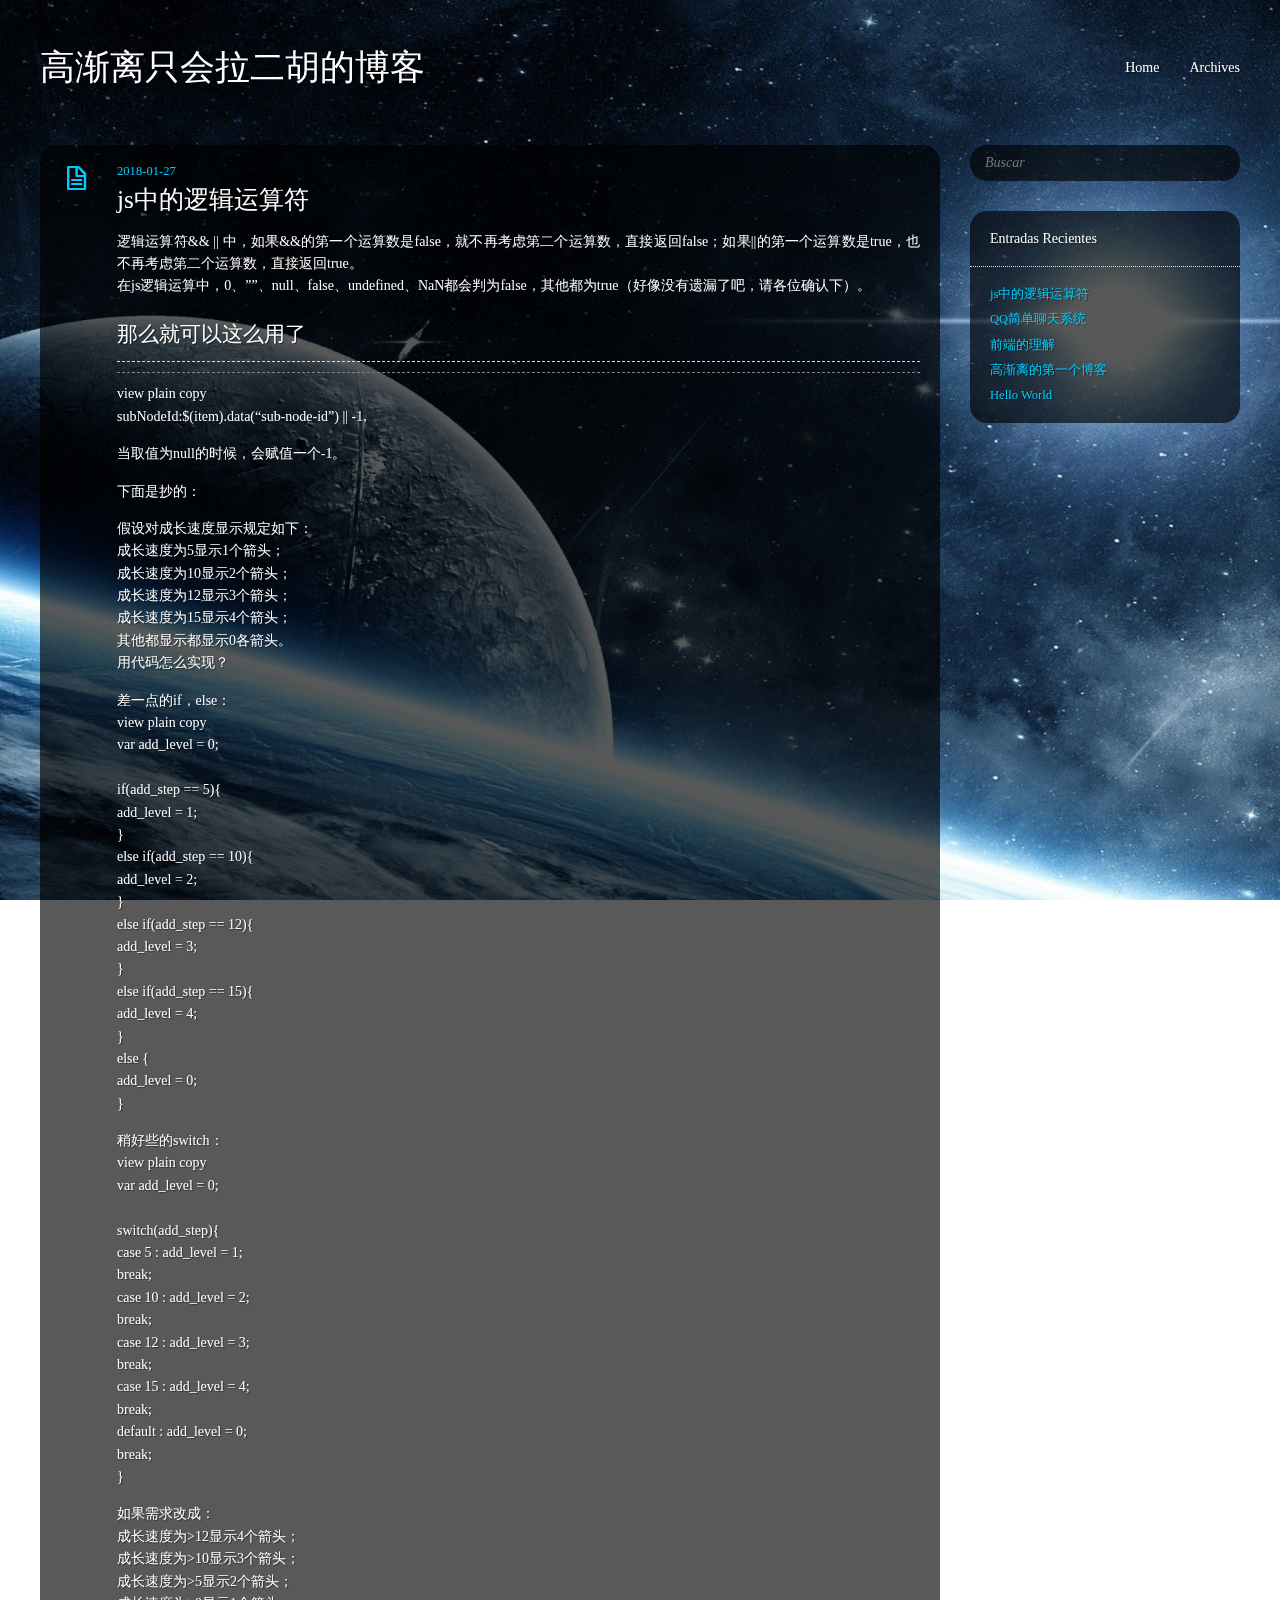
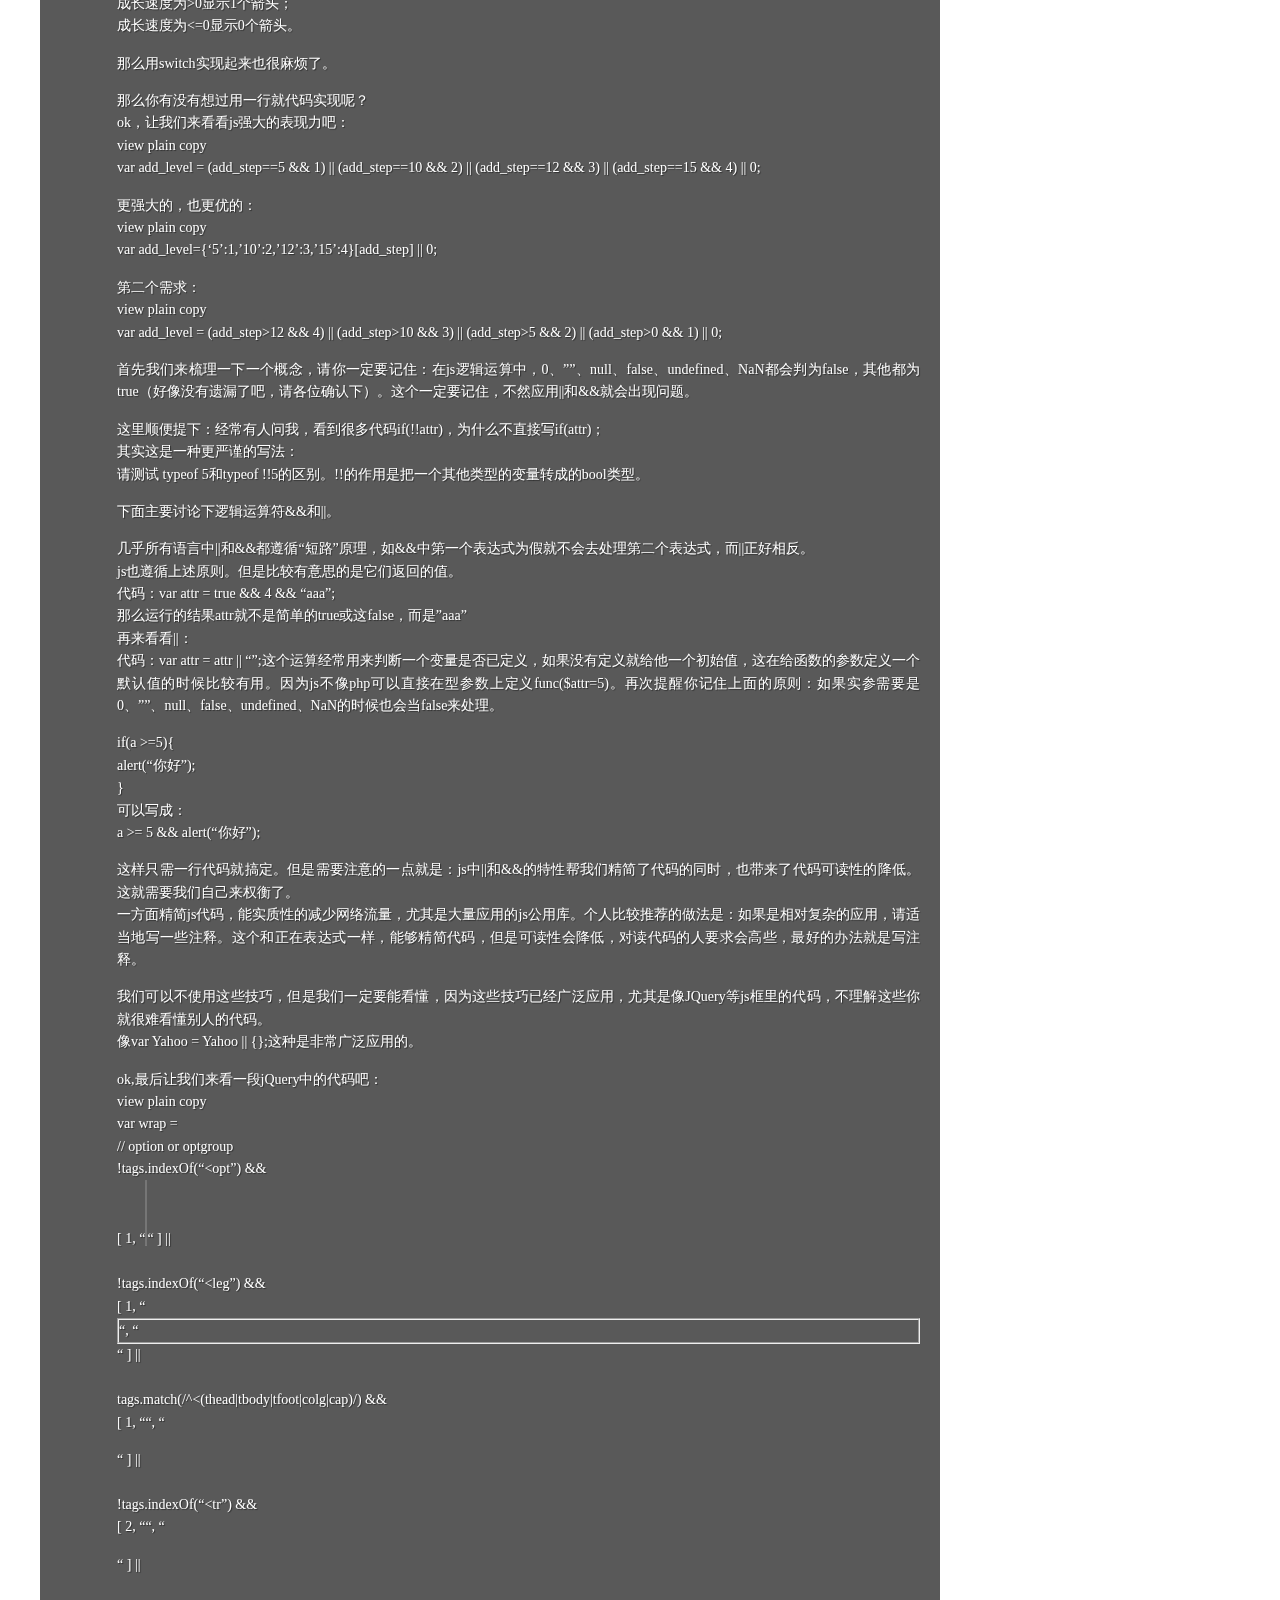
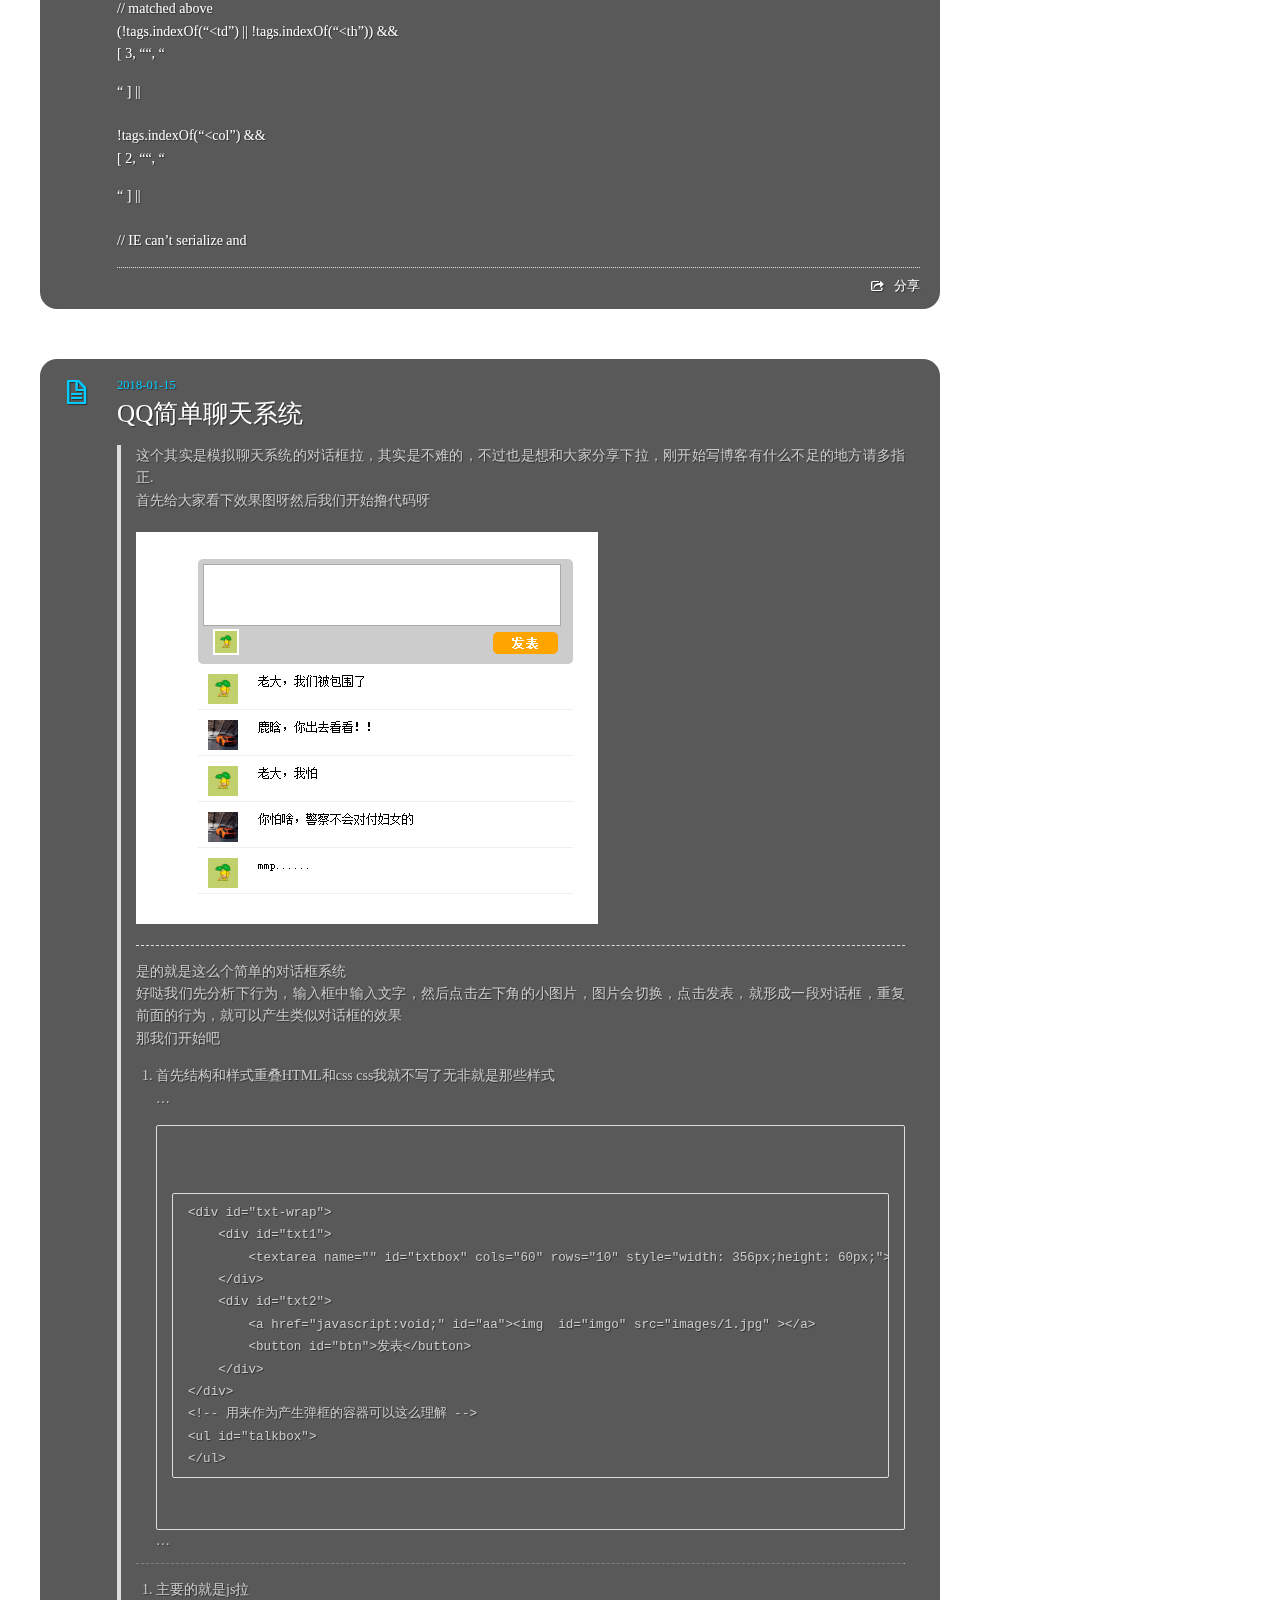
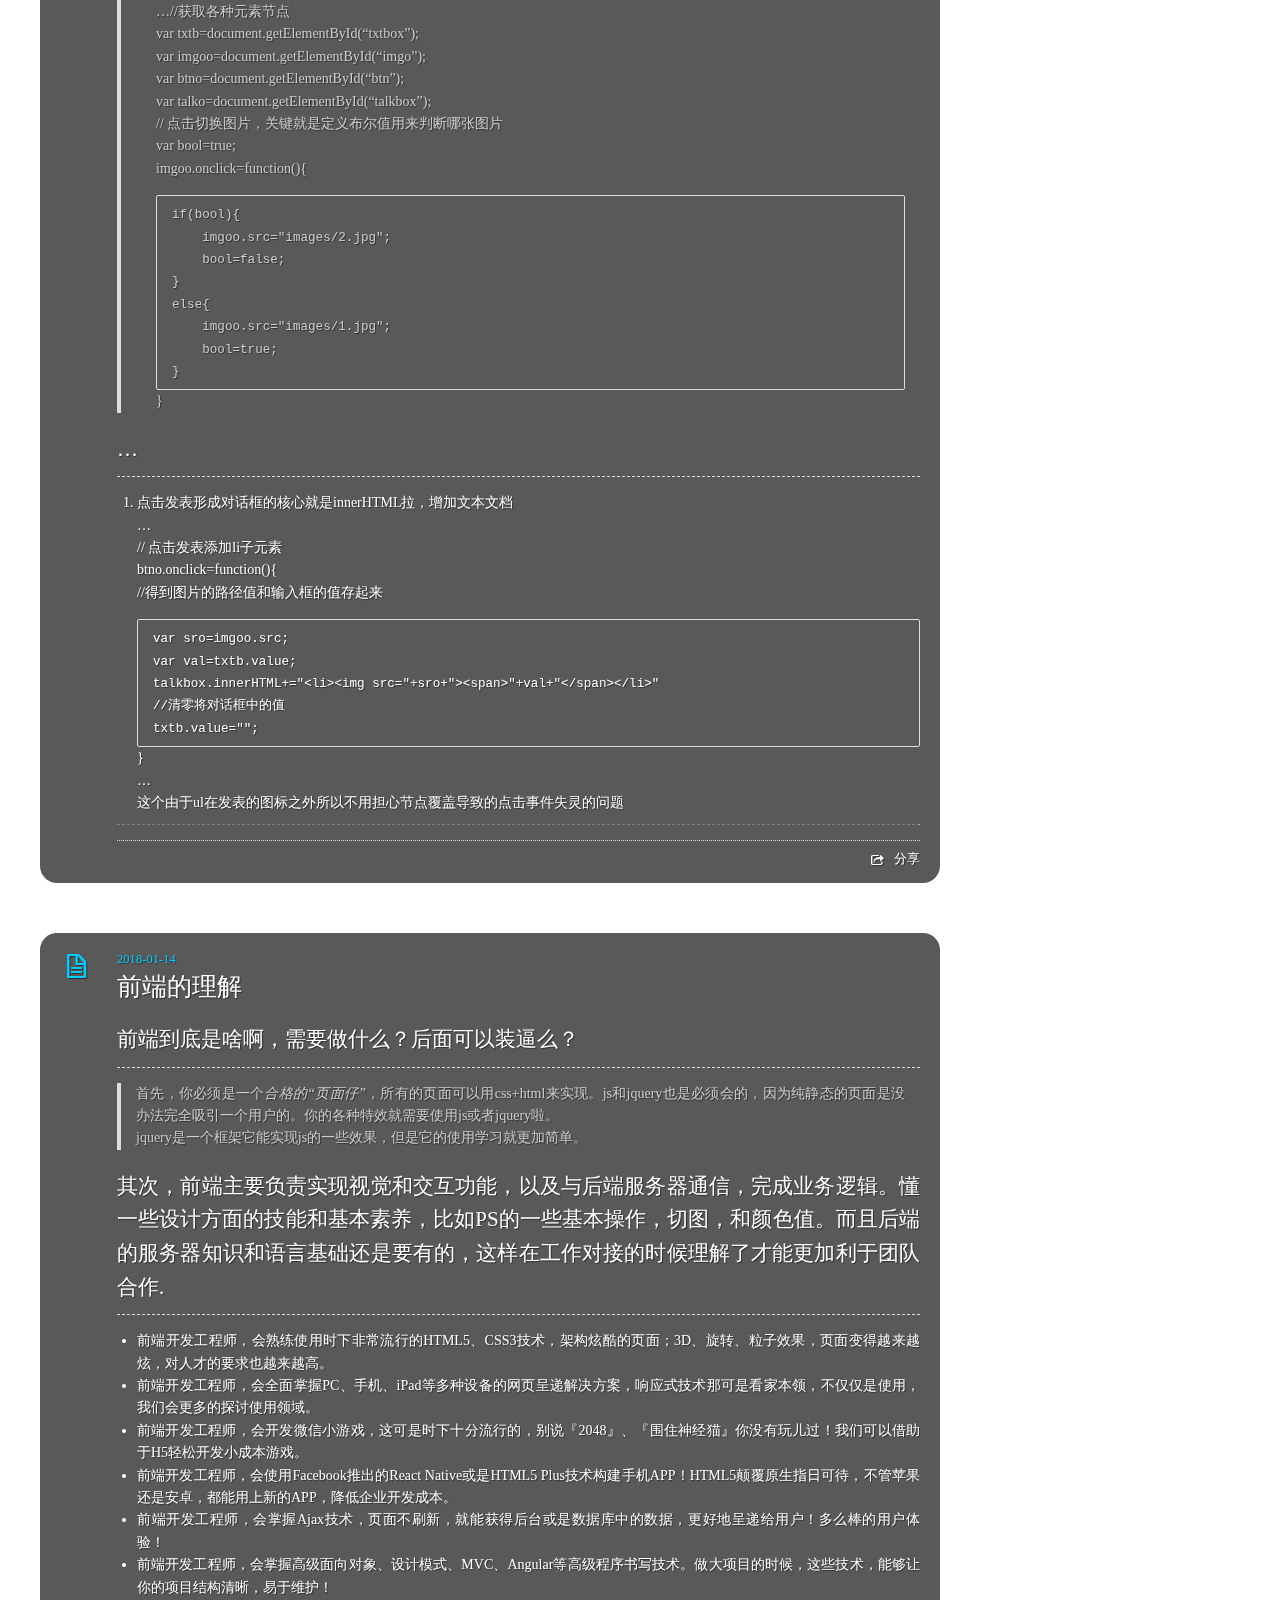
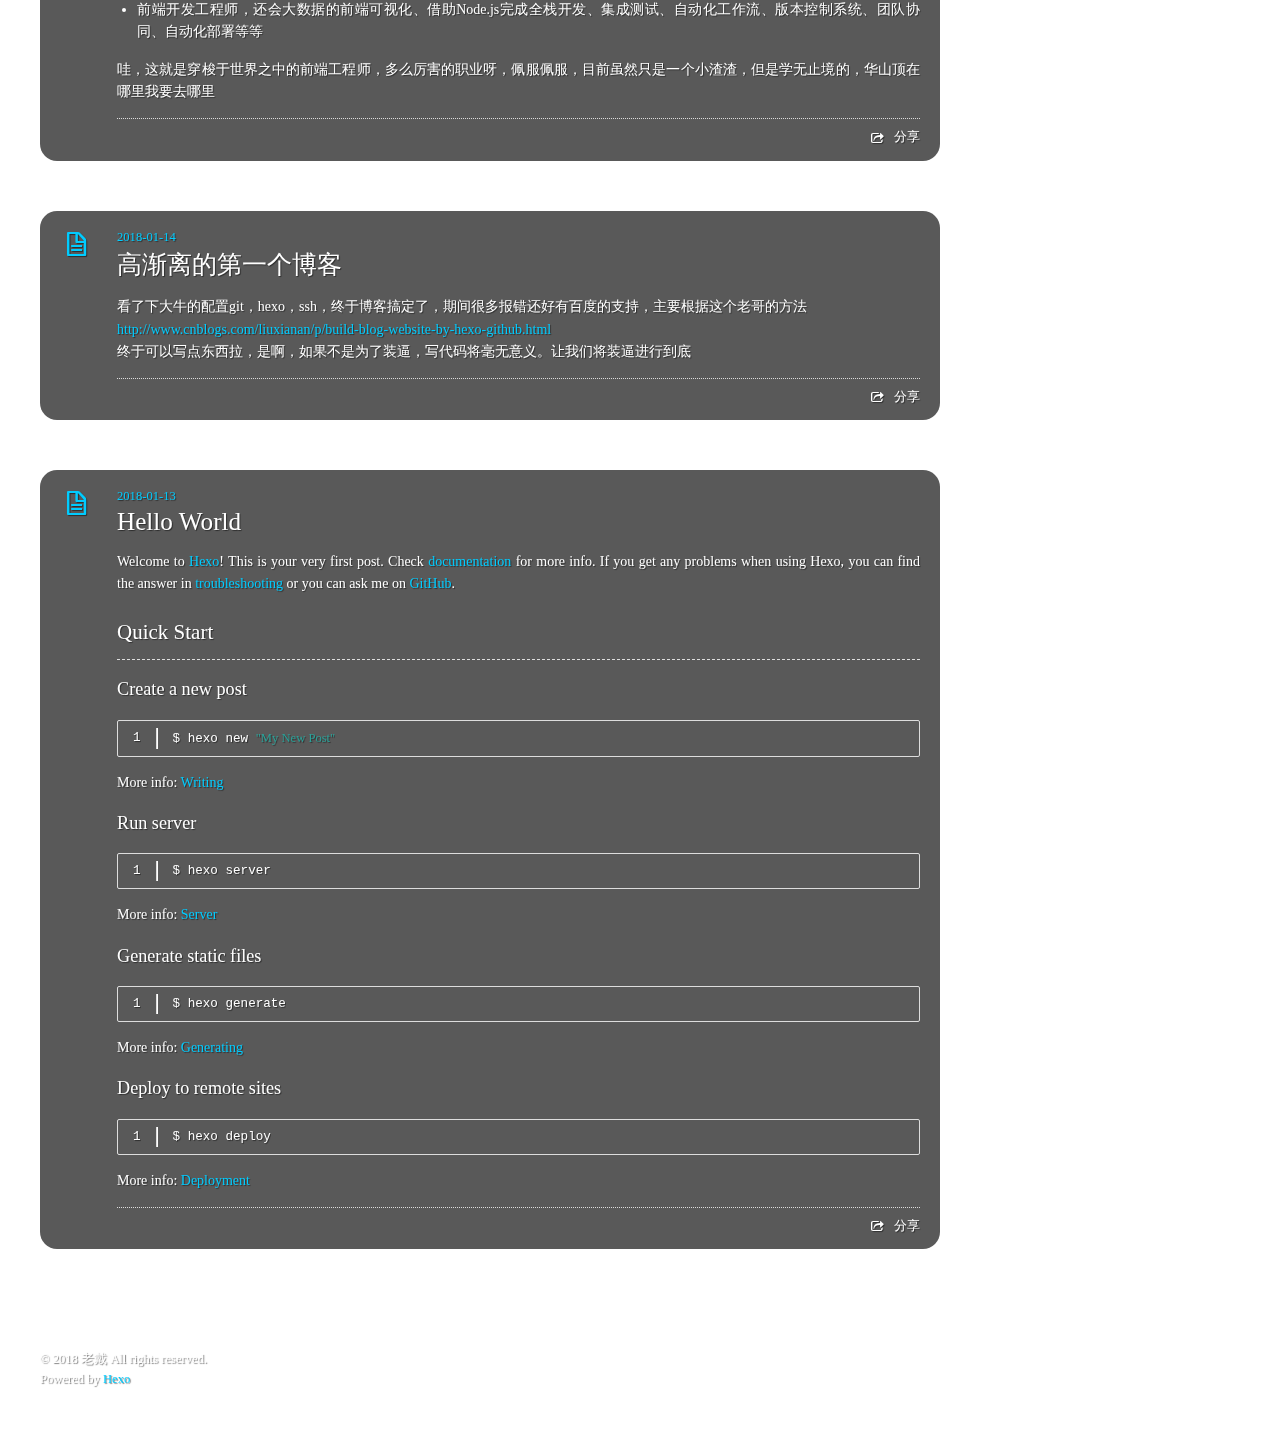
==== commit 45e3e3de: "Site updated: 2018-01-27 16:06:10" ====
--- a/index.html
+++ b/index.html
@@ -82,19 +82,36 @@
       
         <p>逻辑运算符&amp;&amp; || 中，如果&amp;&amp;的第一个运算数是false，就不再考虑第二个运算数，直接返回false；如果||的第一个运算数是true，也不再考虑第二个运算数，直接返回true。<br>在js逻辑运算中，0、””、null、false、undefined、NaN都会判为false，其他都为true（好像没有遗漏了吧，请各位确认下）。</p>
 <h2 id="那么就可以这么用了"><a href="#那么就可以这么用了" class="headerlink" title="那么就可以这么用了"></a>那么就可以这么用了</h2><hr>
-<p>[html] view plain copy<br>subNodeId:$(item).data(“sub-node-id”) || -1,  </p>
+<html>view plain copy<br>subNodeId:$(item).data(“sub-node-id”) || -1,<br></html>  
+
+
 <p>当取值为null的时候，会赋值一个-1。</p>
 <p>下面是抄的：</p>
 <p>假设对成长速度显示规定如下：<br>成长速度为5显示1个箭头；<br>成长速度为10显示2个箭头；<br>成长速度为12显示3个箭头；<br>成长速度为15显示4个箭头；<br>其他都显示都显示0各箭头。<br>用代码怎么实现？</p>
-<p>差一点的if，else：<br>[html] view plain copy<br>var add_level = 0;    </p>
-<p>if(add_step == 5){<br>    add_level = 1;<br>}<br>else if(add_step == 10){<br>    add_level = 2;<br>}<br>else if(add_step == 12){<br>    add_level = 3;<br>}<br>else if(add_step == 15){<br>    add_level = 4;<br>}<br>else {<br>    add_level = 0;<br>}    </p>
-<p>稍好些的switch：<br>[html] view plain copy<br>var add_level = 0;    </p>
-<p>switch(add_step){<br>    case 5 : add_level = 1;<br>        break;<br>    case 10 : add_level = 2;<br>        break;<br>    case 12 : add_level = 3;<br>        break;<br>    case 15 : add_level = 4;<br>        break;<br>    default : add_level = 0;<br>        break;<br>}    </p>
+<p>差一点的if，else：</p>
+<html> view plain copy<br>var add_level = 0;<br><br>if(add_step == 5){<br>    add_level = 1;<br>}<br>else if(add_step == 10){<br>    add_level = 2;<br>}<br>else if(add_step == 12){<br>    add_level = 3;<br>}<br>else if(add_step == 15){<br>    add_level = 4;<br>}<br>else {<br>    add_level = 0;<br>}<br></html>  
+
+
+
+<p>稍好些的switch：</p>
+<html> view plain copy<br>var add_level = 0;<br><br>switch(add_step){<br>    case 5 : add_level = 1;<br>        break;<br>    case 10 : add_level = 2;<br>        break;<br>    case 12 : add_level = 3;<br>        break;<br>    case 15 : add_level = 4;<br>        break;<br>    default : add_level = 0;<br>        break;<br>}<br></html>  
+
+
+
 <p>如果需求改成：<br>成长速度为&gt;12显示4个箭头；<br>成长速度为&gt;10显示3个箭头；<br>成长速度为&gt;5显示2个箭头；<br>成长速度为&gt;0显示1个箭头；<br>成长速度为&lt;=0显示0个箭头。</p>
 <p>那么用switch实现起来也很麻烦了。</p>
-<p>那么你有没有想过用一行就代码实现呢？<br>ok，让我们来看看js强大的表现力吧：<br>[html] view plain copy<br>var add_level = (add_step==5 &amp;&amp; 1) || (add_step==10 &amp;&amp; 2) || (add_step==12 &amp;&amp; 3) || (add_step==15 &amp;&amp; 4) || 0;    </p>
-<p>更强大的，也更优的：<br>[html] view plain copy<br>var add_level={‘5’:1,’10’:2,’12’:3,’15’:4}[add_step] || 0;    </p>
-<p>第二个需求：<br>[html] view plain copy<br>var add_level = (add_step&gt;12 &amp;&amp; 4) || (add_step&gt;10 &amp;&amp; 3) || (add_step&gt;5 &amp;&amp; 2) || (add_step&gt;0 &amp;&amp; 1) || 0;    </p>
+<p>那么你有没有想过用一行就代码实现呢？<br>ok，让我们来看看js强大的表现力吧：</p>
+<html> view plain copy<br>var add_level = (add_step==5 &amp;&amp; 1) || (add_step==10 &amp;&amp; 2) || (add_step==12 &amp;&amp; 3) || (add_step==15 &amp;&amp; 4) || 0;<br></html>  
+
+
+<p>更强大的，也更优的：</p>
+<html> view plain copy<br>var add_level={‘5’:1,’10’:2,’12’:3,’15’:4}[add_step] || 0;<br></html>  
+
+
+<p>第二个需求：</p>
+<html> view plain copy<br>var add_level = (add_step&gt;12 &amp;&amp; 4) || (add_step&gt;10 &amp;&amp; 3) || (add_step&gt;5 &amp;&amp; 2) || (add_step&gt;0 &amp;&amp; 1) || 0;<br></html>  
+
+
 <p>首先我们来梳理一下一个概念，请你一定要记住：在js逻辑运算中，0、””、null、false、undefined、NaN都会判为false，其他都为true（好像没有遗漏了吧，请各位确认下）。这个一定要记住，不然应用||和&amp;&amp;就会出现问题。</p>
 <p>这里顺便提下：经常有人问我，看到很多代码if(!!attr)，为什么不直接写if(attr)；<br>其实这是一种更严谨的写法：<br>请测试 typeof 5和typeof !!5的区别。!!的作用是把一个其他类型的变量转成的bool类型。</p>
 <p>下面主要讨论下逻辑运算符&amp;&amp;和||。</p>
@@ -102,38 +119,13 @@
 <p>if(a &gt;=5){<br>    alert(“你好”);<br>}<br>可以写成：<br>a &gt;= 5 &amp;&amp; alert(“你好”);</p>
 <p>这样只需一行代码就搞定。但是需要注意的一点就是：js中||和&amp;&amp;的特性帮我们精简了代码的同时，也带来了代码可读性的降低。这就需要我们自己来权衡了。<br>一方面精简js代码，能实质性的减少网络流量，尤其是大量应用的js公用库。个人比较推荐的做法是：如果是相对复杂的应用，请适当地写一些注释。这个和正在表达式一样，能够精简代码，但是可读性会降低，对读代码的人要求会高些，最好的办法就是写注释。</p>
 <p>我们可以不使用这些技巧，但是我们一定要能看懂，因为这些技巧已经广泛应用，尤其是像JQuery等js框里的代码，不理解这些你就很难看懂别人的代码。<br>像var Yahoo = Yahoo || {};这种是非常广泛应用的。</p>
-<p>ok,最后让我们来看一段jQuery中的代码吧：<br>[html] view plain copy<br>var wrap =<br>    // option or optgroup<br>    !tags.indexOf(“&lt;opt”) &amp;&amp;<br>    [ 1, “<select multiple="multiple">“, “</select>“ ] ||    </p>
-<pre><code>!tags.indexOf(&quot;&lt;leg&quot;) &amp;&amp;    
-[ 1, &quot;&lt;fieldset&gt;&quot;, &quot;&lt;/fieldset&gt;&quot; ] ||    
-
-tags.match(/^&lt;(thead|tbody|tfoot|colg|cap)/) &amp;&amp;    
-[ 1, &quot;&lt;table&gt;&quot;, &quot;&lt;/table&gt;&quot; ] ||    
-
-!tags.indexOf(&quot;&lt;tr&quot;) &amp;&amp;    
-[ 2, &quot;&lt;table&gt;&lt;tbody&gt;&quot;, &quot;&lt;/tbody&gt;&lt;/table&gt;&quot; ] ||    
-
-// &lt;thead&gt; matched above    
-(!tags.indexOf(&quot;&lt;td&quot;) || !tags.indexOf(&quot;&lt;th&quot;)) &amp;&amp;    
-[ 3, &quot;&lt;table&gt;&lt;tbody&gt;&lt;tr&gt;&quot;, &quot;&lt;/tr&gt;&lt;/tbody&gt;&lt;/table&gt;&quot; ] ||    
-
-!tags.indexOf(&quot;&lt;col&quot;) &amp;&amp;    
-[ 2, &quot;&lt;table&gt;&lt;tbody&gt;&lt;/tbody&gt;&lt;colgroup&gt;&quot;, &quot;&lt;/colgroup&gt;&lt;/table&gt;&quot; ] ||    
-
-// IE can&apos;t serialize &lt;link&gt; and &lt;script&gt; tags normally    
-!jQuery.support.htmlSerialize &amp;&amp;    
-[ 1, &quot;div&lt;div&gt;&quot;, &quot;&lt;/div&gt;&quot; ] ||    
-
-[ 0, &quot;&quot;, &quot;&quot; ];    
-
-// Go to html and back, then peel off extra wrappers    
-div.innerHTML = wrap[1] + elem + wrap[2];    
-
-// Move to the right depth    
-while ( wrap[0]-- )    
-    div = div.lastChild;    
-</code></pre><p>这段代码是作者用来处理 $(html) 时，有些标签必须要约束的，如<option>必须在</option><select></select>之内的。<br>可能你也发现了作者还有一个很巧的地方就是 !tags.indexOf(“&lt;opt”) ，作者很巧很简单的就实现了startWith的功能了，没有一点多余的代码。jquery源代码中还有很多如此精妙的代码，大家可以去学习学习。</p>
-<p>转自： <a href="http://jianguang-qq.iteye.com/blog/462449?page=2" target="_blank" rel="noopener">http://jianguang-qq.iteye.com/blog/462449?page=2</a></p>
-
+<p>ok,最后让我们来看一段jQuery中的代码吧：</p>
+<html> view plain copy<br>var wrap =<br>    // option or optgroup<br>    !tags.indexOf(“&lt;opt”) &amp;&amp;<br>    [ 1, “<select multiple="multiple">“, “</select>“ ] ||<br><br>    !tags.indexOf(“&lt;leg”) &amp;&amp;<br>    [ 1, “<fieldset>“, “</fieldset>“ ] ||<br><br>    tags.match(/^&lt;(thead|tbody|tfoot|colg|cap)/) &amp;&amp;<br>    [ 1, “<table>“, “</table>“ ] ||<br><br>    !tags.indexOf(“&lt;tr”) &amp;&amp;<br>    [ 2, “<table><tbody>“, “</tbody></table>“ ] ||<br><br>    // <thead> matched above<br>    (!tags.indexOf(“&lt;td”) || !tags.indexOf(“&lt;th”)) &amp;&amp;<br>    [ 3, “<table><tbody><tr>“, “</tr></tbody></table>“ ] ||<br><br>    !tags.indexOf(“&lt;col”) &amp;&amp;<br>    [ 2, “<table><tbody></tbody><colgroup>“, “</colgroup></table>“ ] ||<br><br>    // IE can’t serialize <link> and <script> tags normally<br>    !jQuery.support.htmlSerialize &amp;&amp;<br>    [ 1, “div<div>“, “</div>“ ] ||<br><br>    [ 0, “”, “” ];<br><br>    // Go to html and back, then peel off extra wrappers<br>    div.innerHTML = wrap[1] + elem + wrap[2];<br><br>    // Move to the right depth<br>    while ( wrap[0]– )<br>        div = div.lastChild;<br>        </html>  
+
+<p>这段代码是作者用来处理 $(html) 时，有些标签必须要约束的，如<option>必须在<select></select>之内的。<br>可能你也发现了作者还有一个很巧的地方就是 !tags.indexOf(“&lt;opt”) ，作者很巧很简单的就实现了startWith的功能了，没有一点多余的代码。jquery源代码中还有很多如此精妙的代码，大家可以去学习学习。</p>
+<p>转自： <a href="http://jianguang-qq.iteye.com/blog/462449?page=2">http://jianguang-qq.iteye.com/blog/462449?page=2</a></p>
+<hr>
+</script></thead></html>
       
     </div>
     
@@ -373,7 +365,7 @@
     <aside id="sidebar" class="alignright">
   <div class="search">
   <form action="//google.com/search" method="get" accept-charset="utf-8">
-    <input type="search" name="q" results="0" placeholder="Suche">
+    <input type="search" name="q" results="0" placeholder="Buscar">
     <input type="hidden" name="q" value="site:yoursite.com">
   </form>
 </div>
@@ -382,7 +374,7 @@
 
   
 <div class="widget tag">
-  <h3 class="title">Neueste Artikel</h3>
+  <h3 class="title">Entradas Recientes</h3>
   <ul class="entry">
     
       <li>
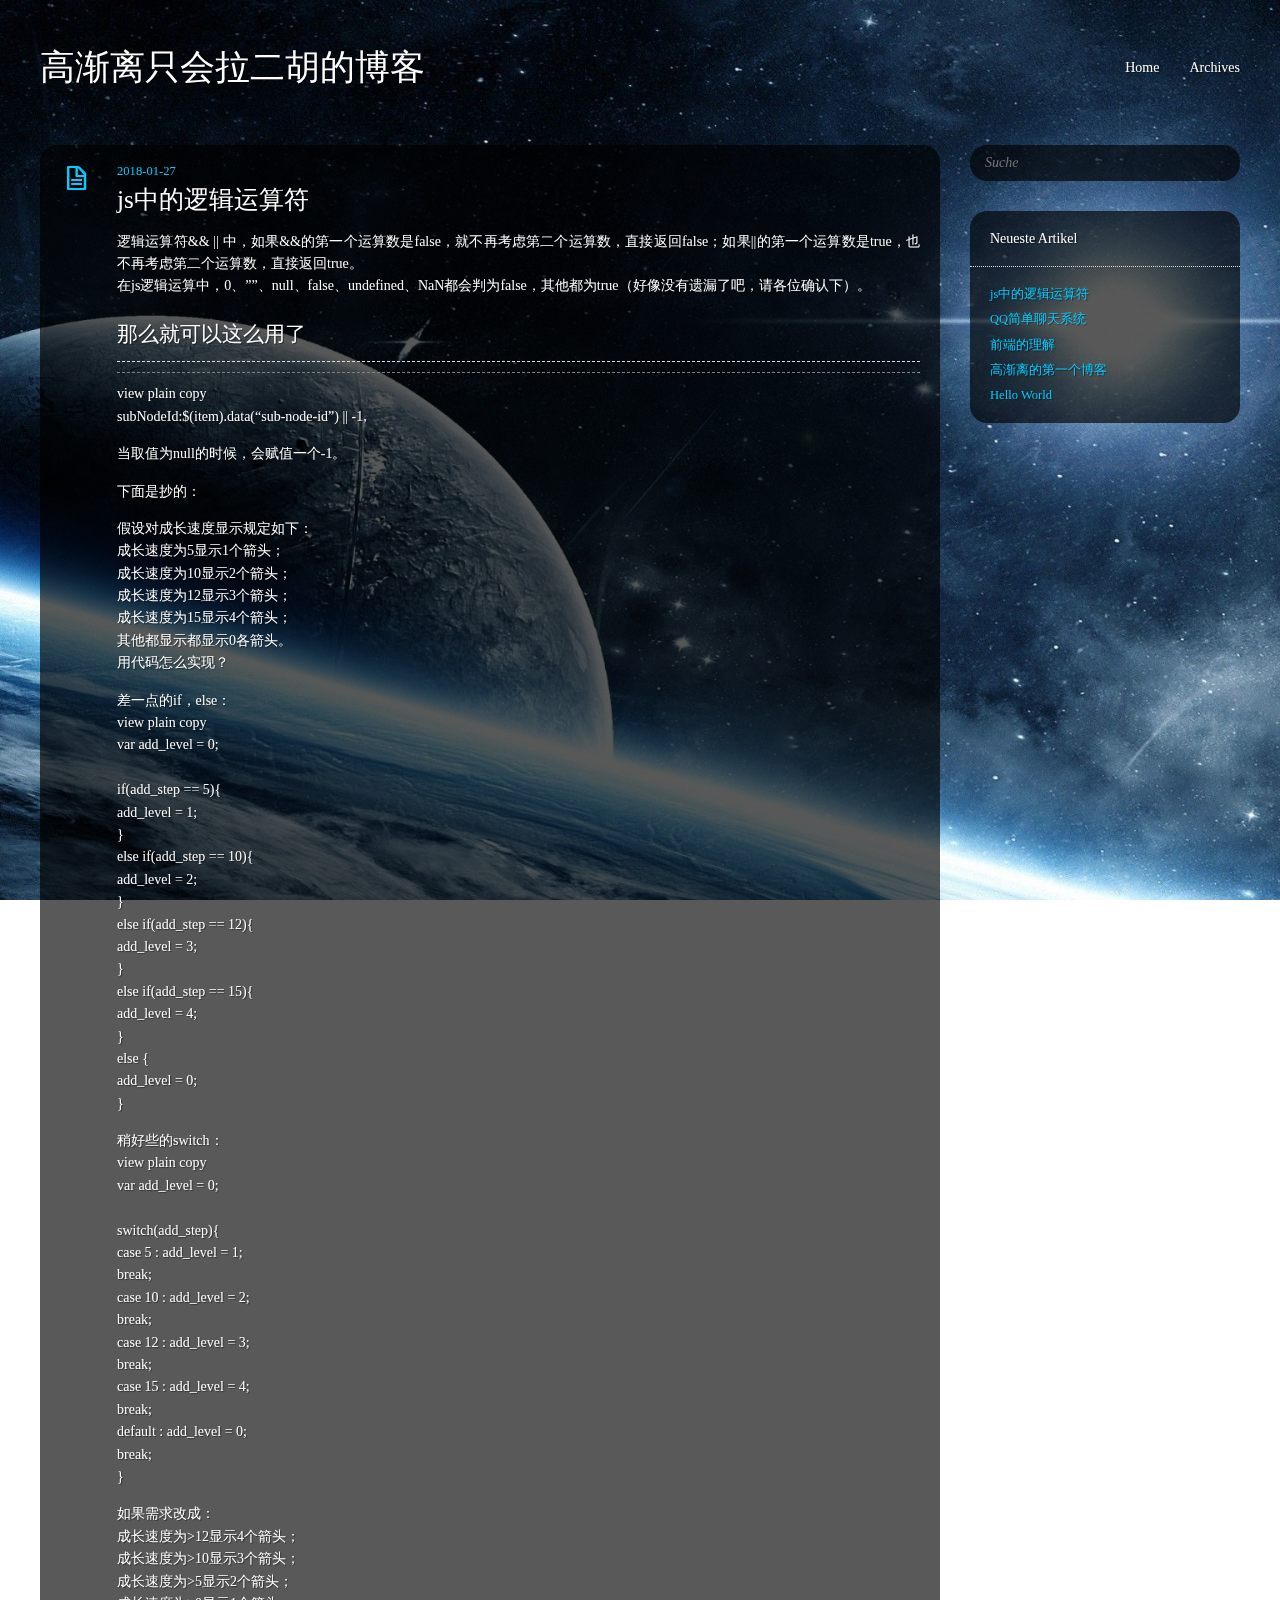
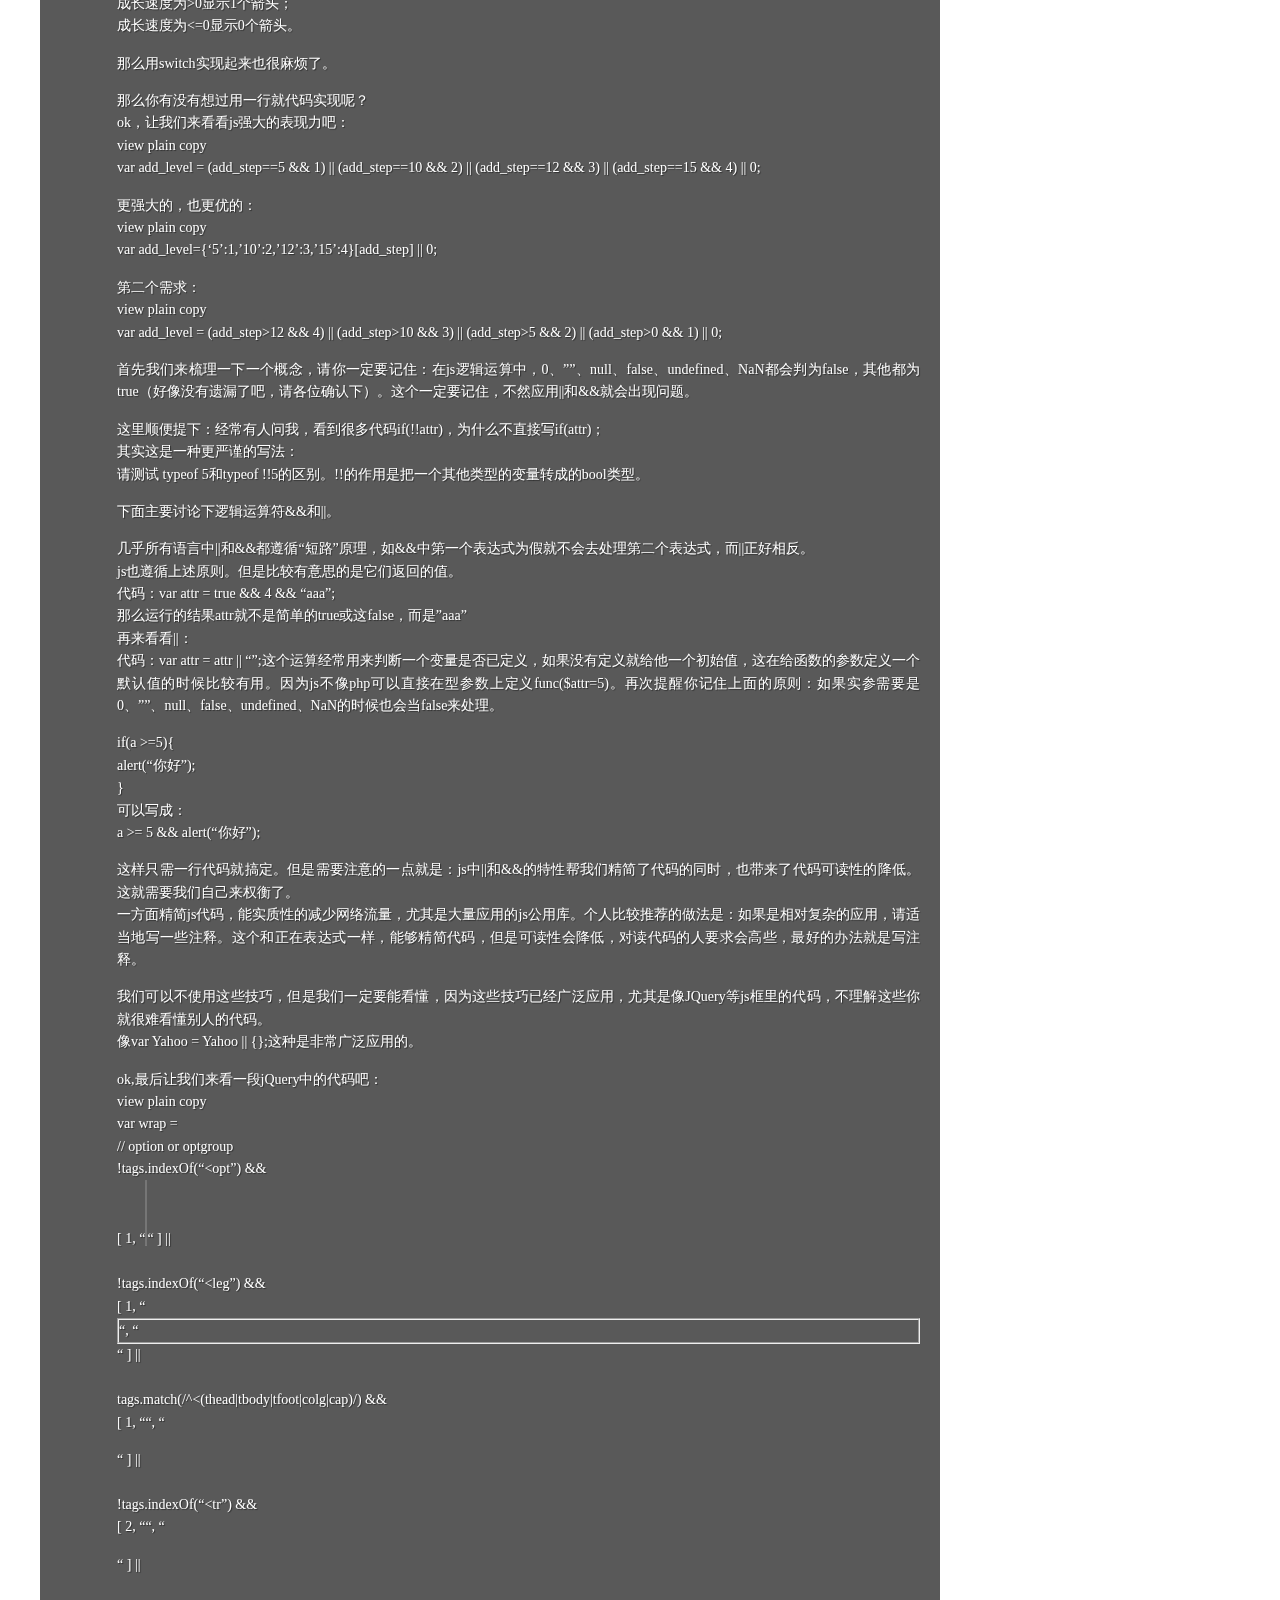
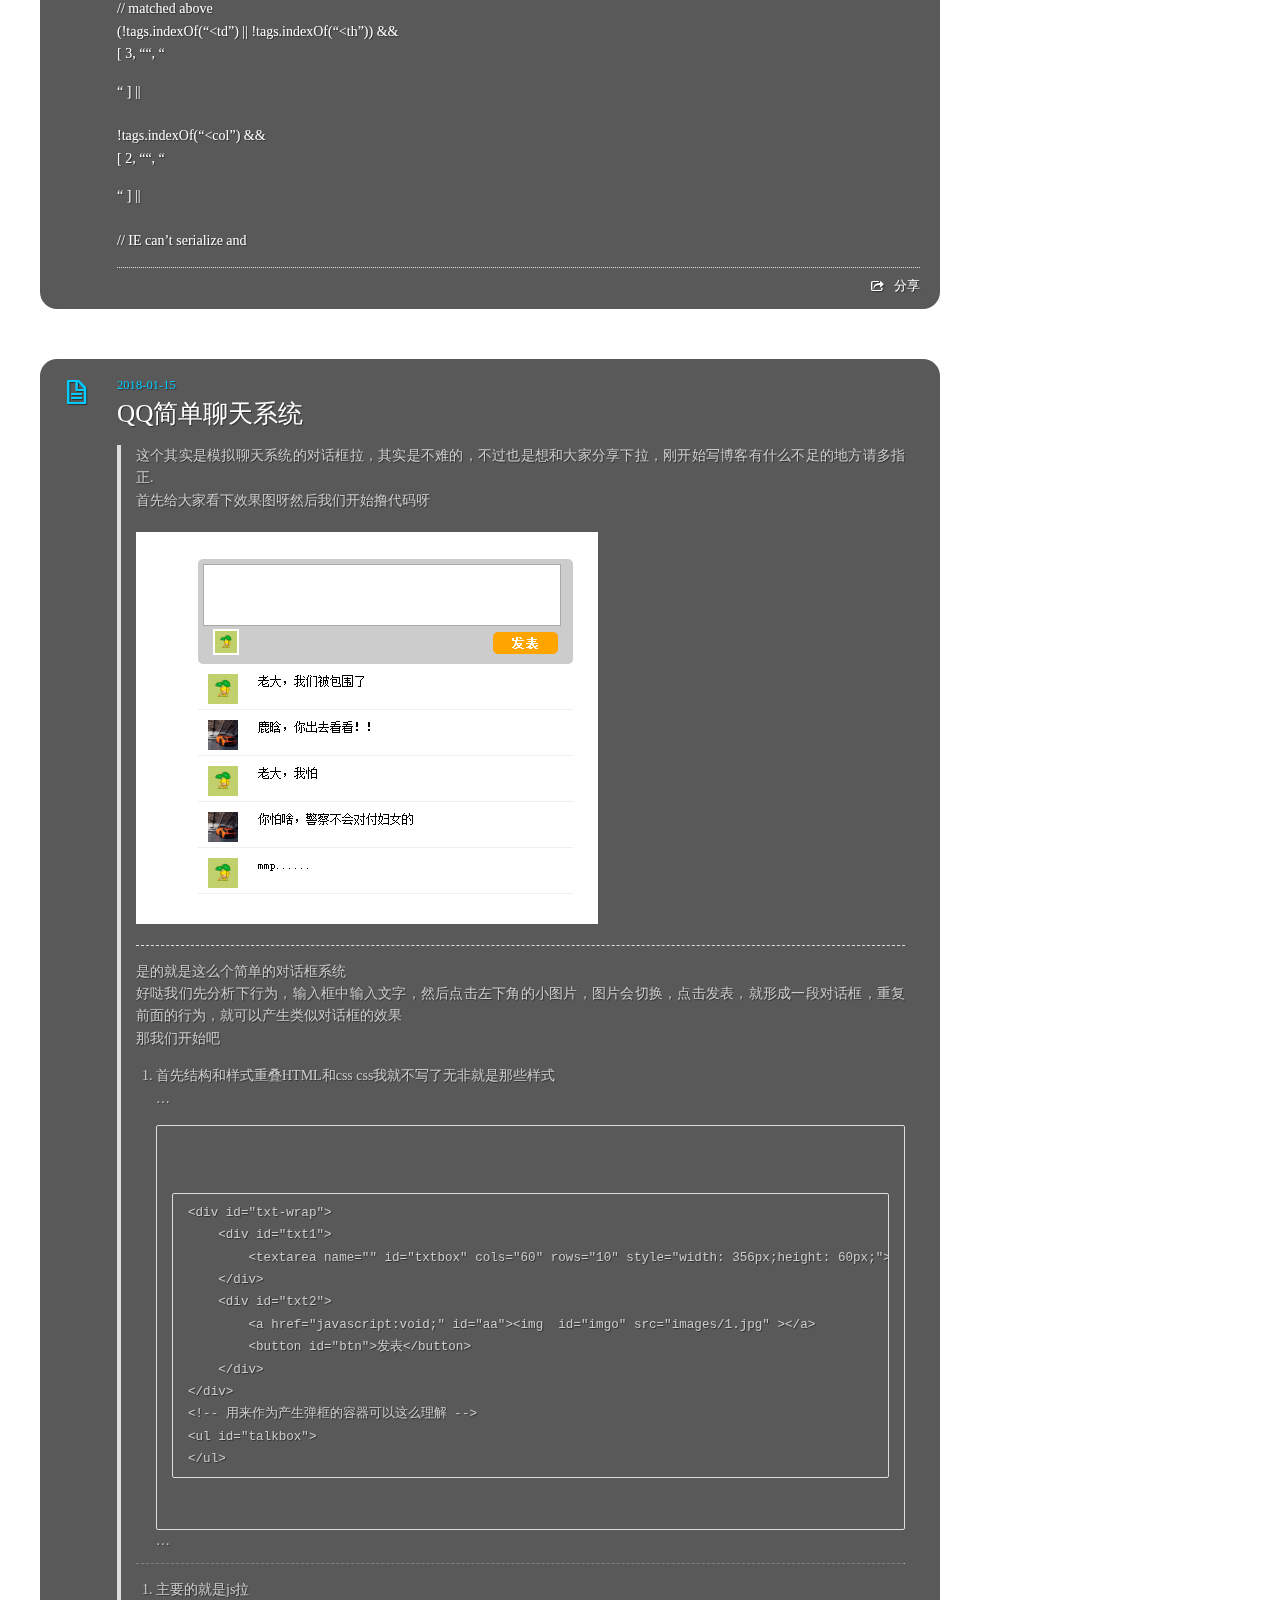
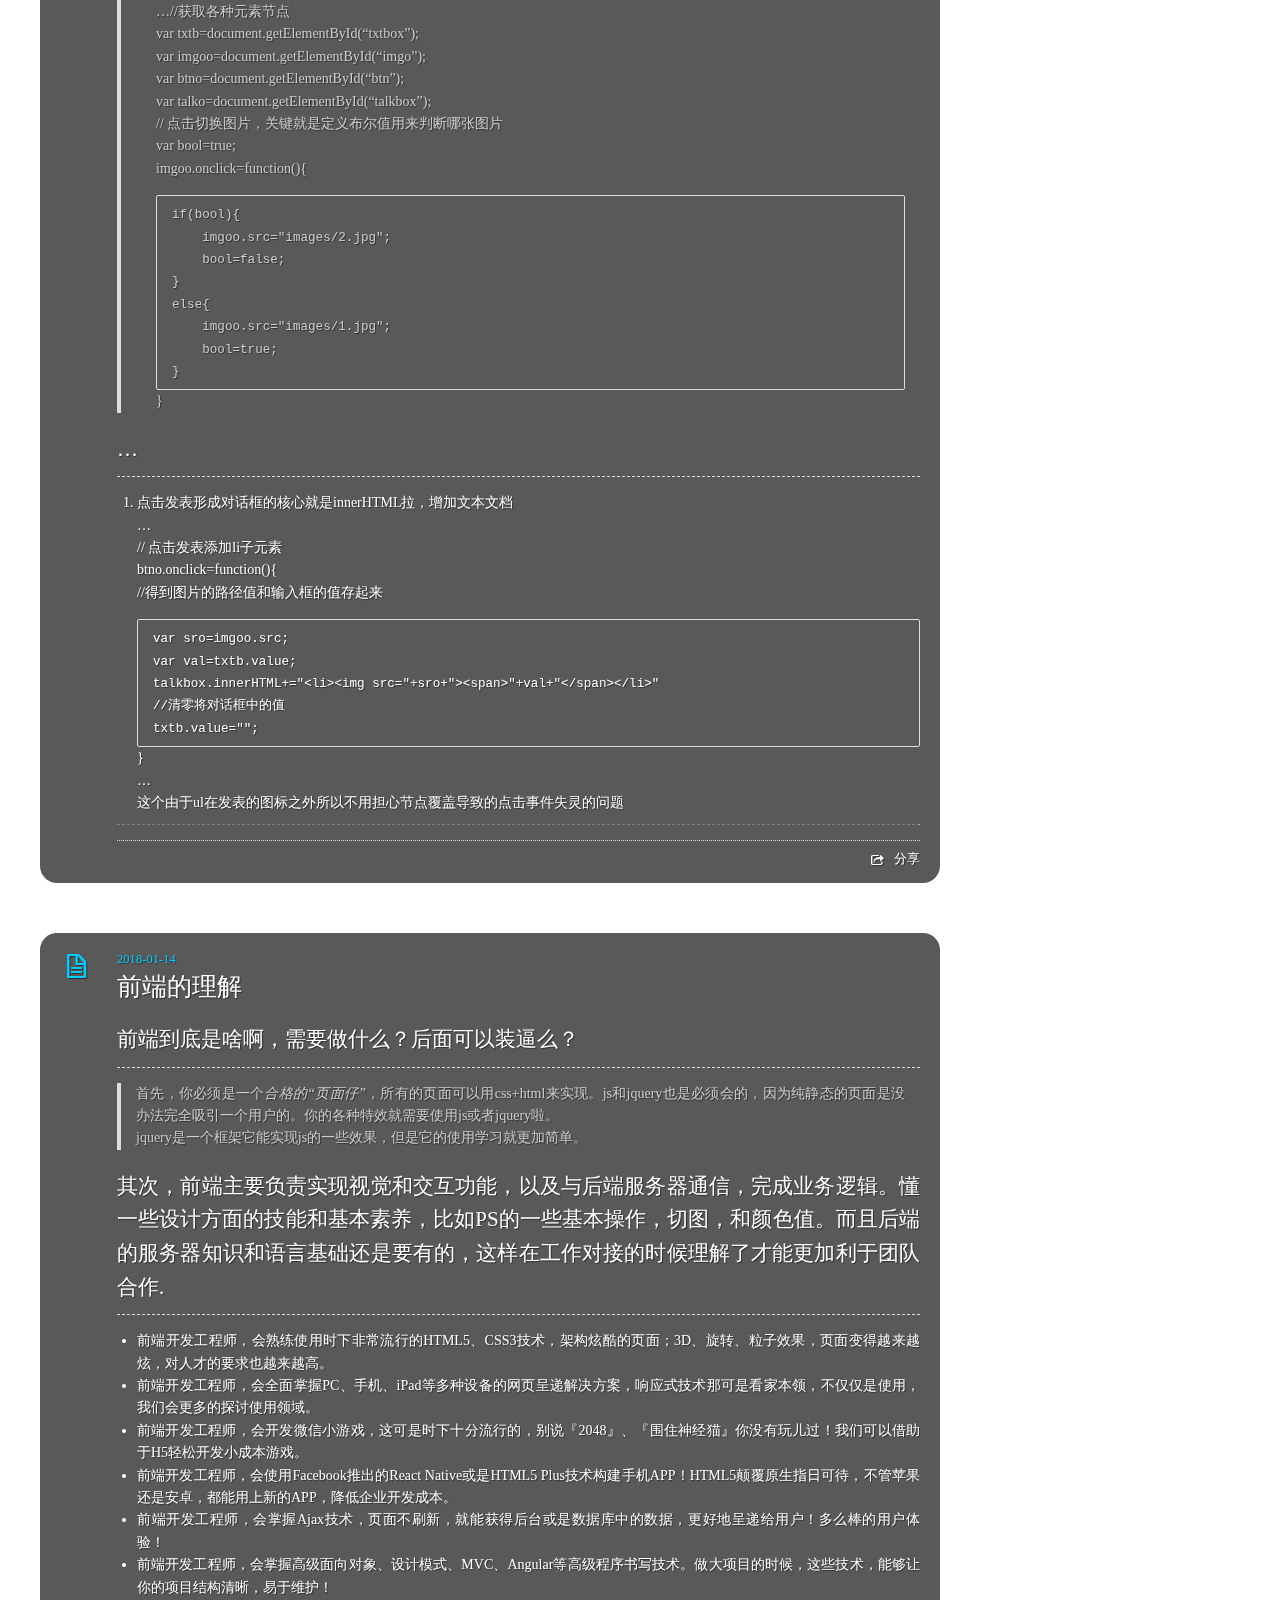
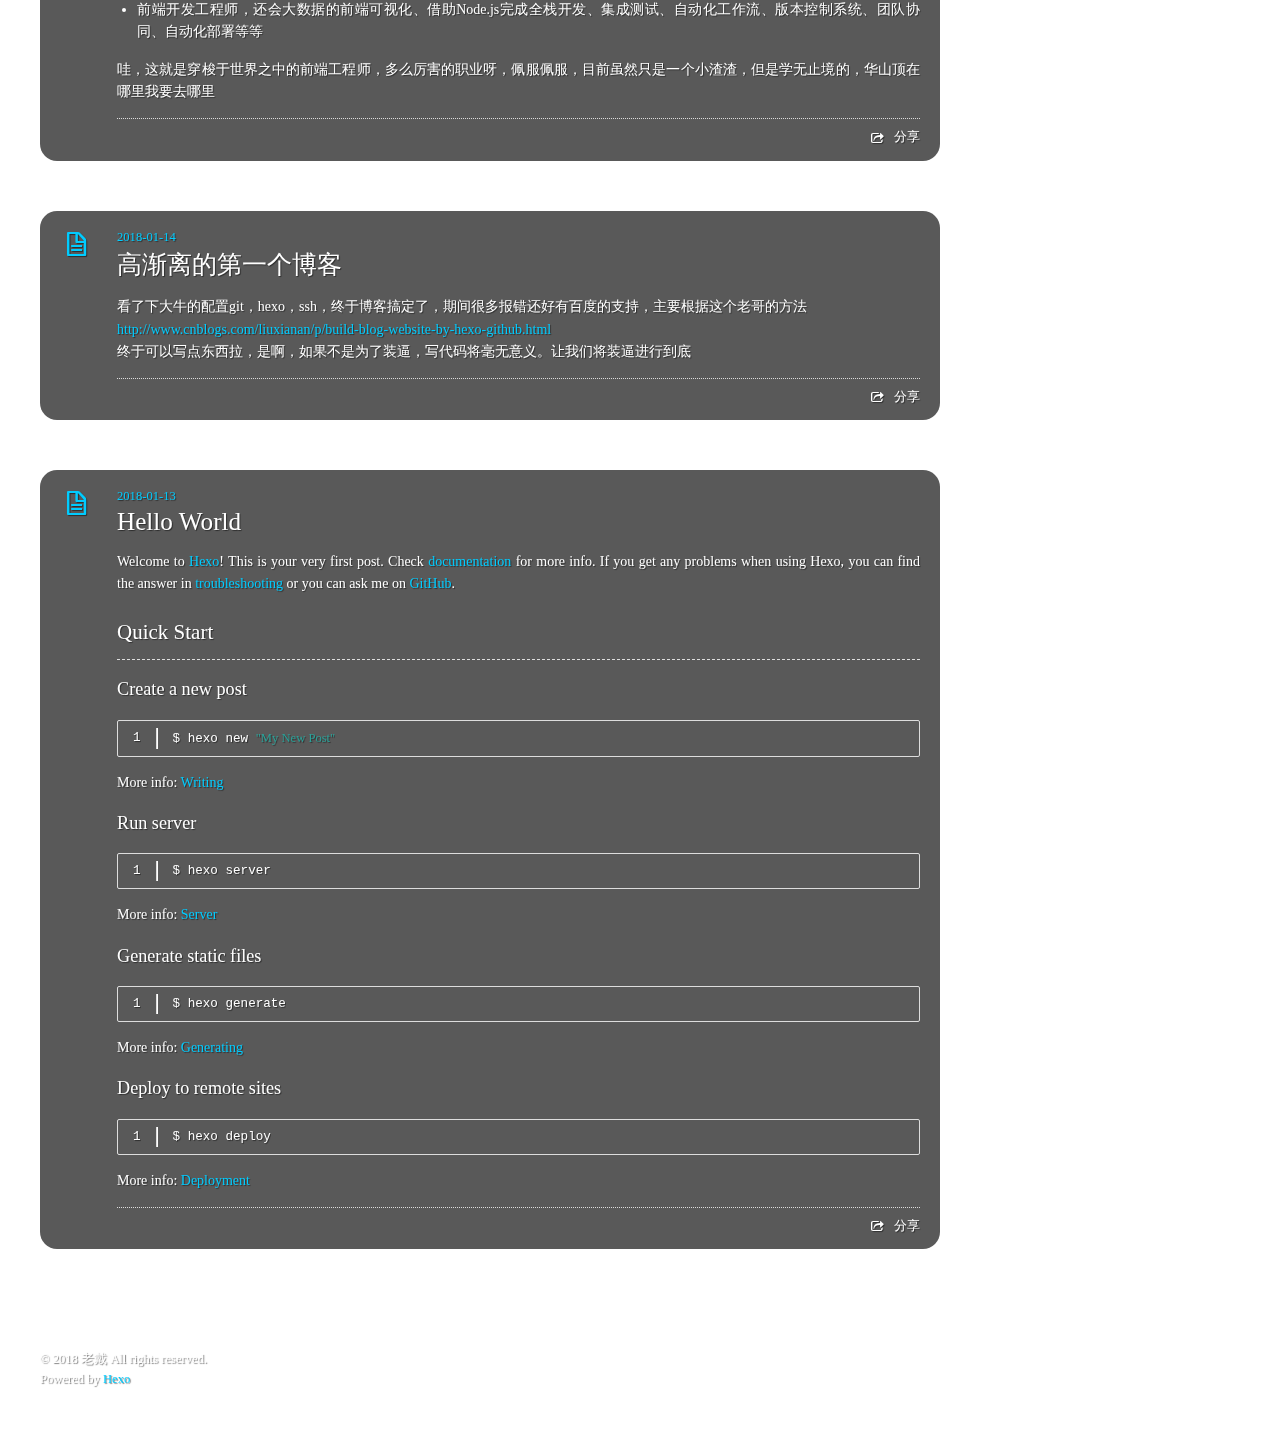
==== commit 4fb34388: "Site updated: 2018-02-24 01:08:09" ====
--- a/index.html
+++ b/index.html
@@ -57,7 +57,7 @@
 </nav>
 <div class="clearfix"></div>
 <nav id="head-music">
-	<iframe frameborder="no" border="0" marginwidth="0" marginheight="0" width=330 height=86 src="//music.163.com/outchain/player?type=2&id=449748100&auto=1&height=66"></iframe>
+	<iframe frameborder="no" border="0" marginwidth="0" marginheight="0" width=330 height=86 src="//music.163.com/outchain/player?type=2&id=461080452&auto=1&height=66"></iframe>
 <nav>
 
 
@@ -365,7 +365,7 @@
     <aside id="sidebar" class="alignright">
   <div class="search">
   <form action="//google.com/search" method="get" accept-charset="utf-8">
-    <input type="search" name="q" results="0" placeholder="Buscar">
+    <input type="search" name="q" results="0" placeholder="Suche">
     <input type="hidden" name="q" value="site:yoursite.com">
   </form>
 </div>
@@ -374,7 +374,7 @@
 
   
 <div class="widget tag">
-  <h3 class="title">Entradas Recientes</h3>
+  <h3 class="title">Neueste Artikel</h3>
   <ul class="entry">
     
       <li>
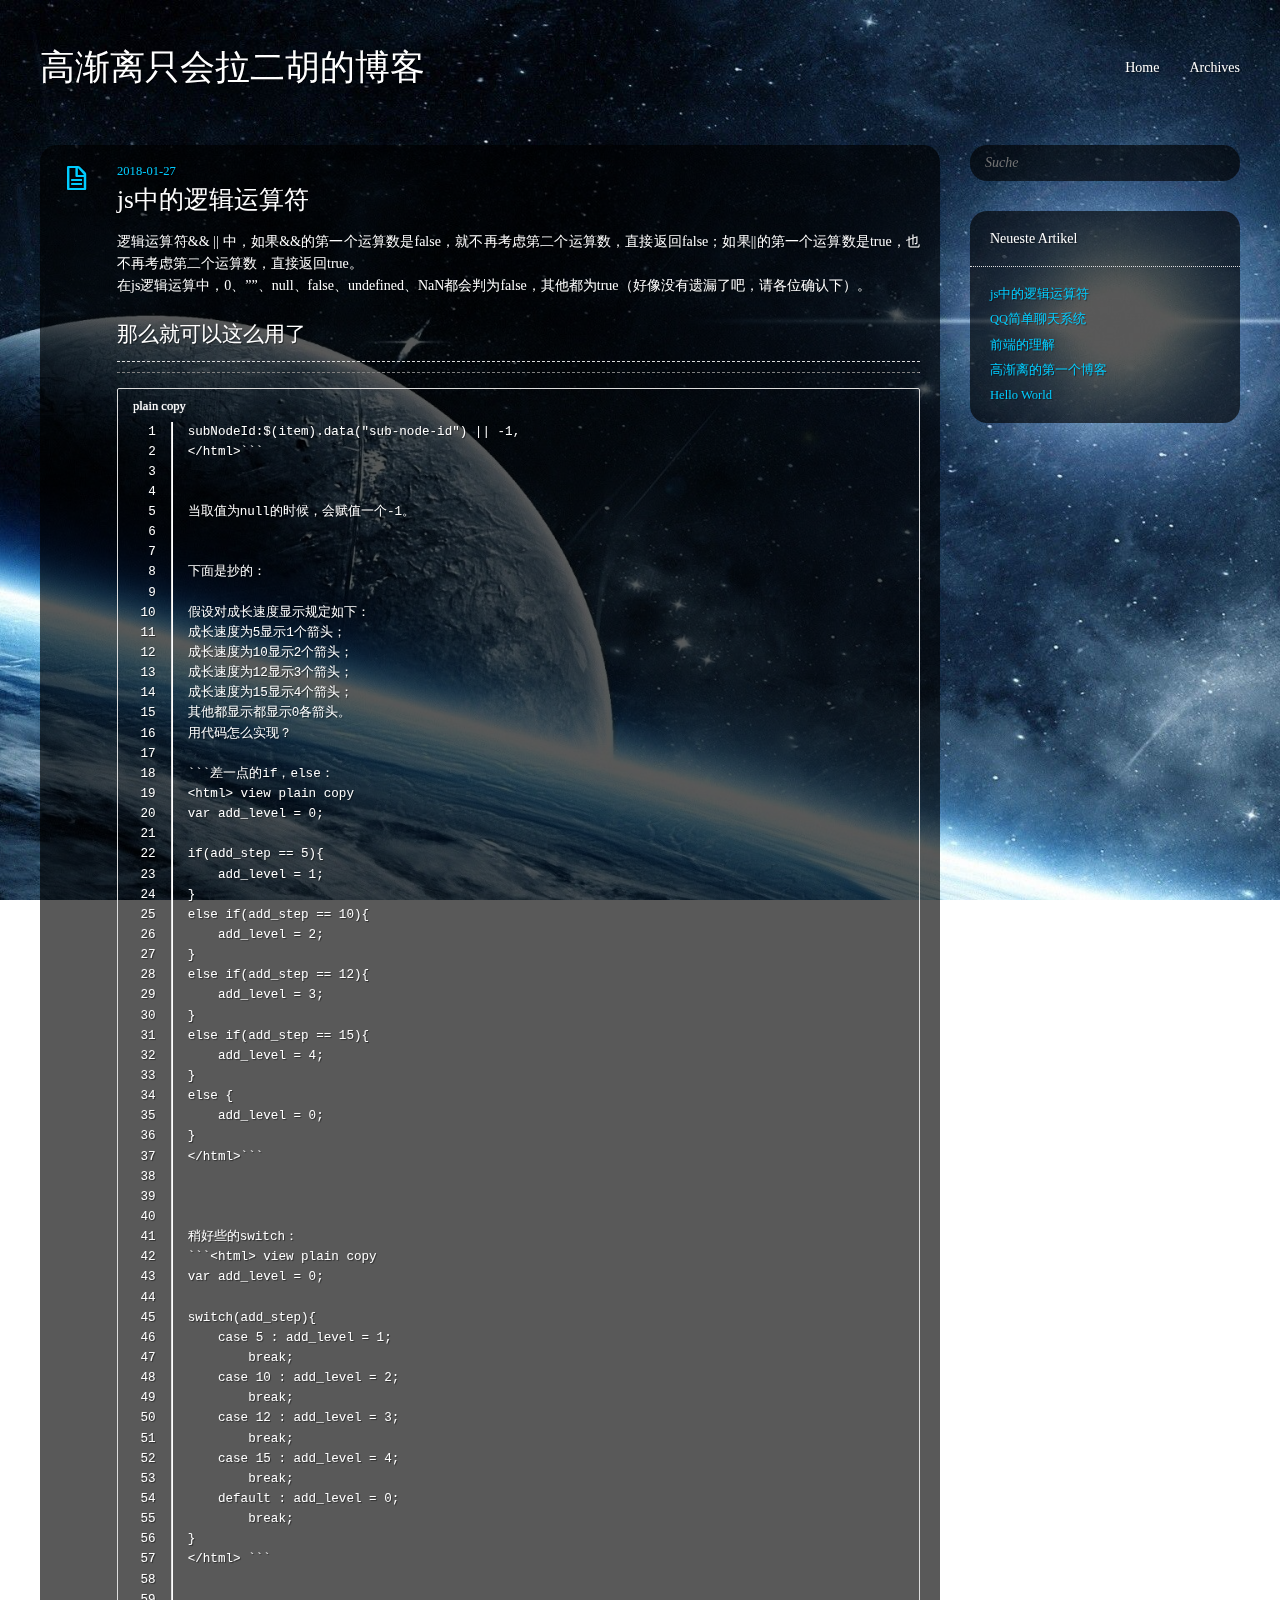
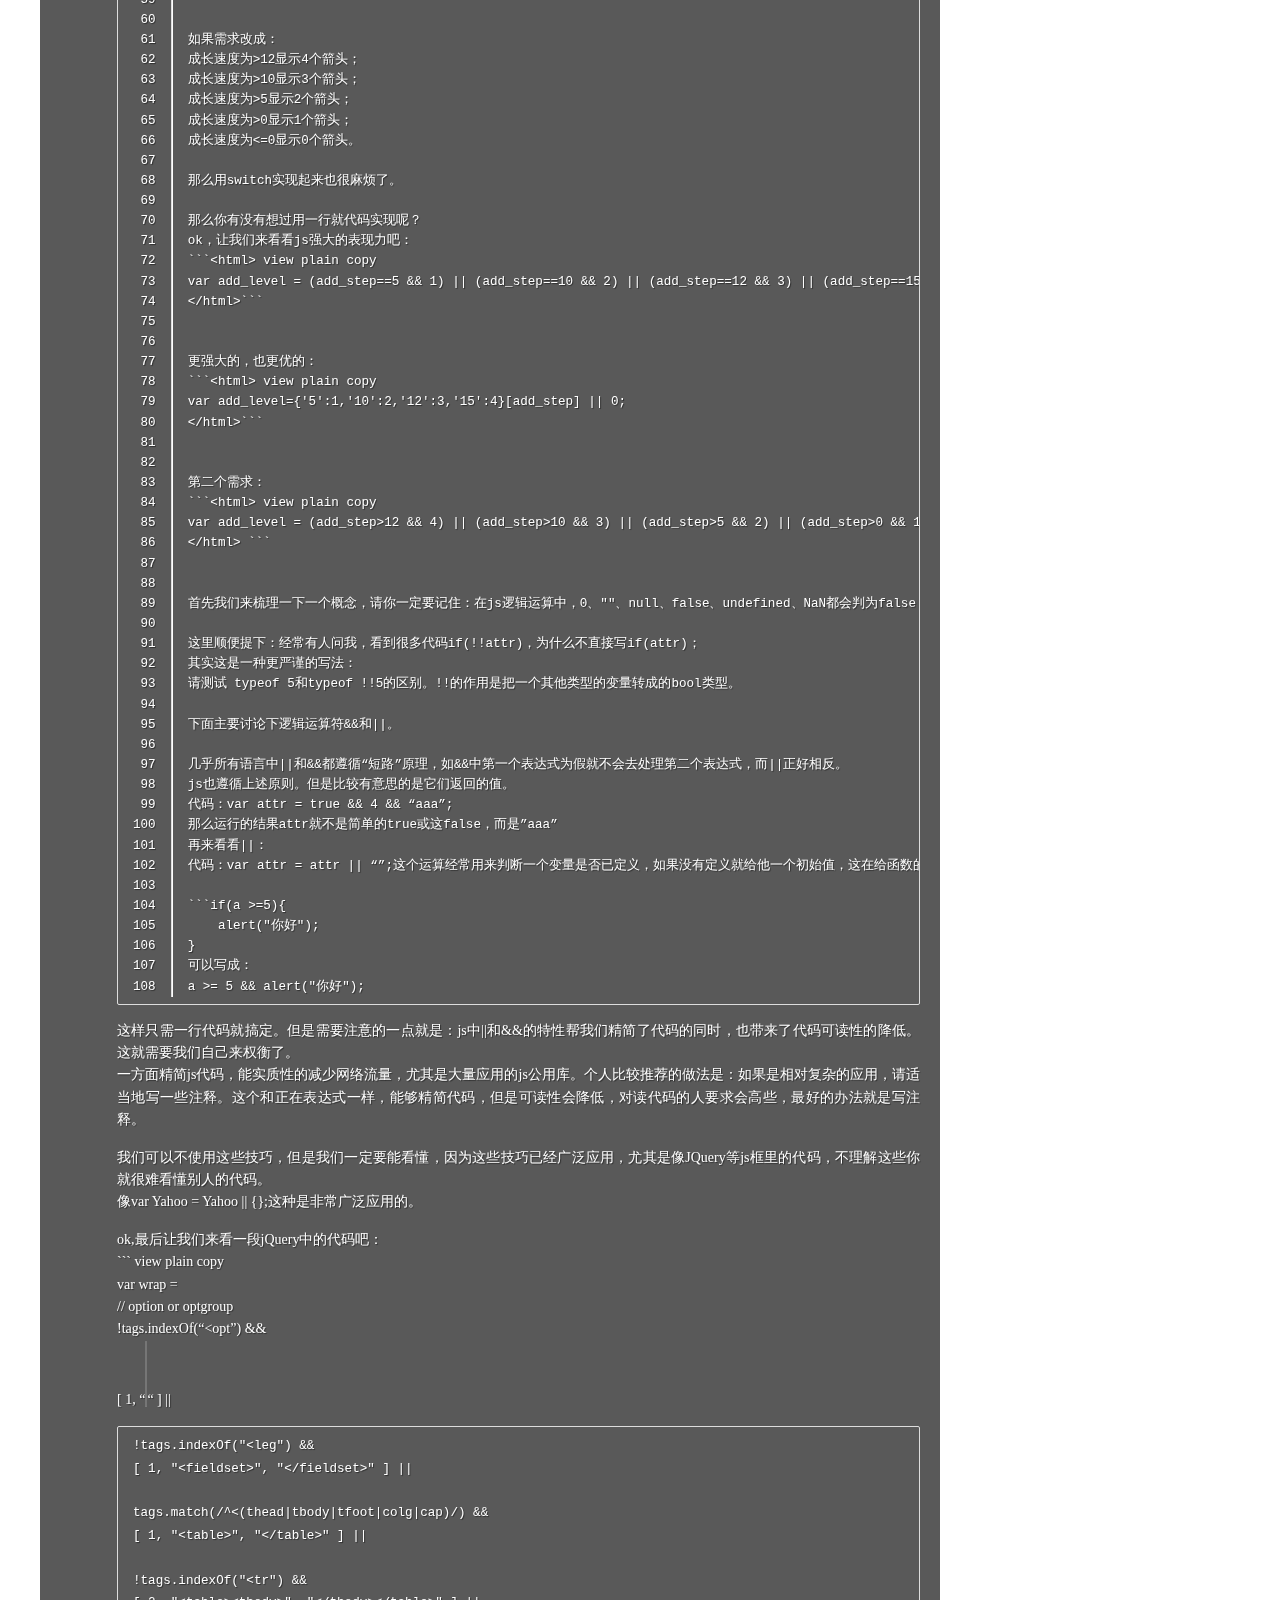
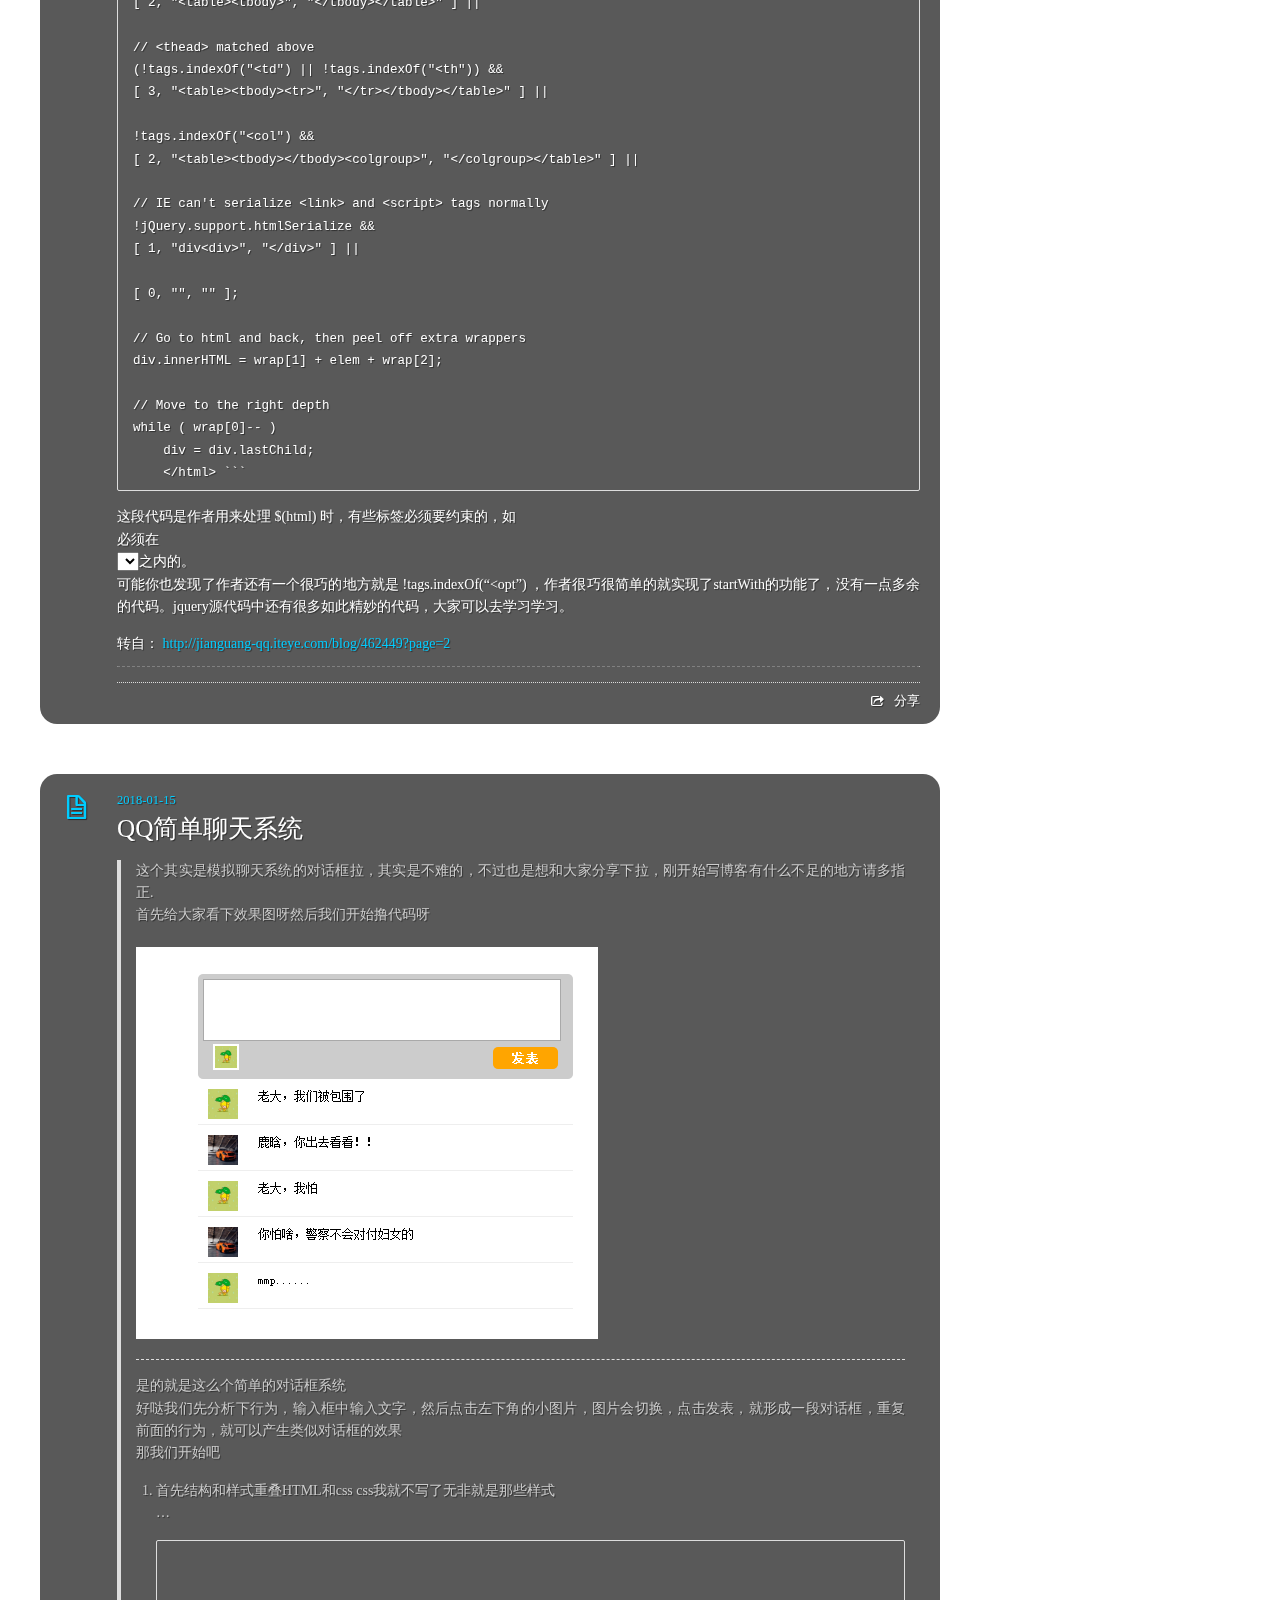
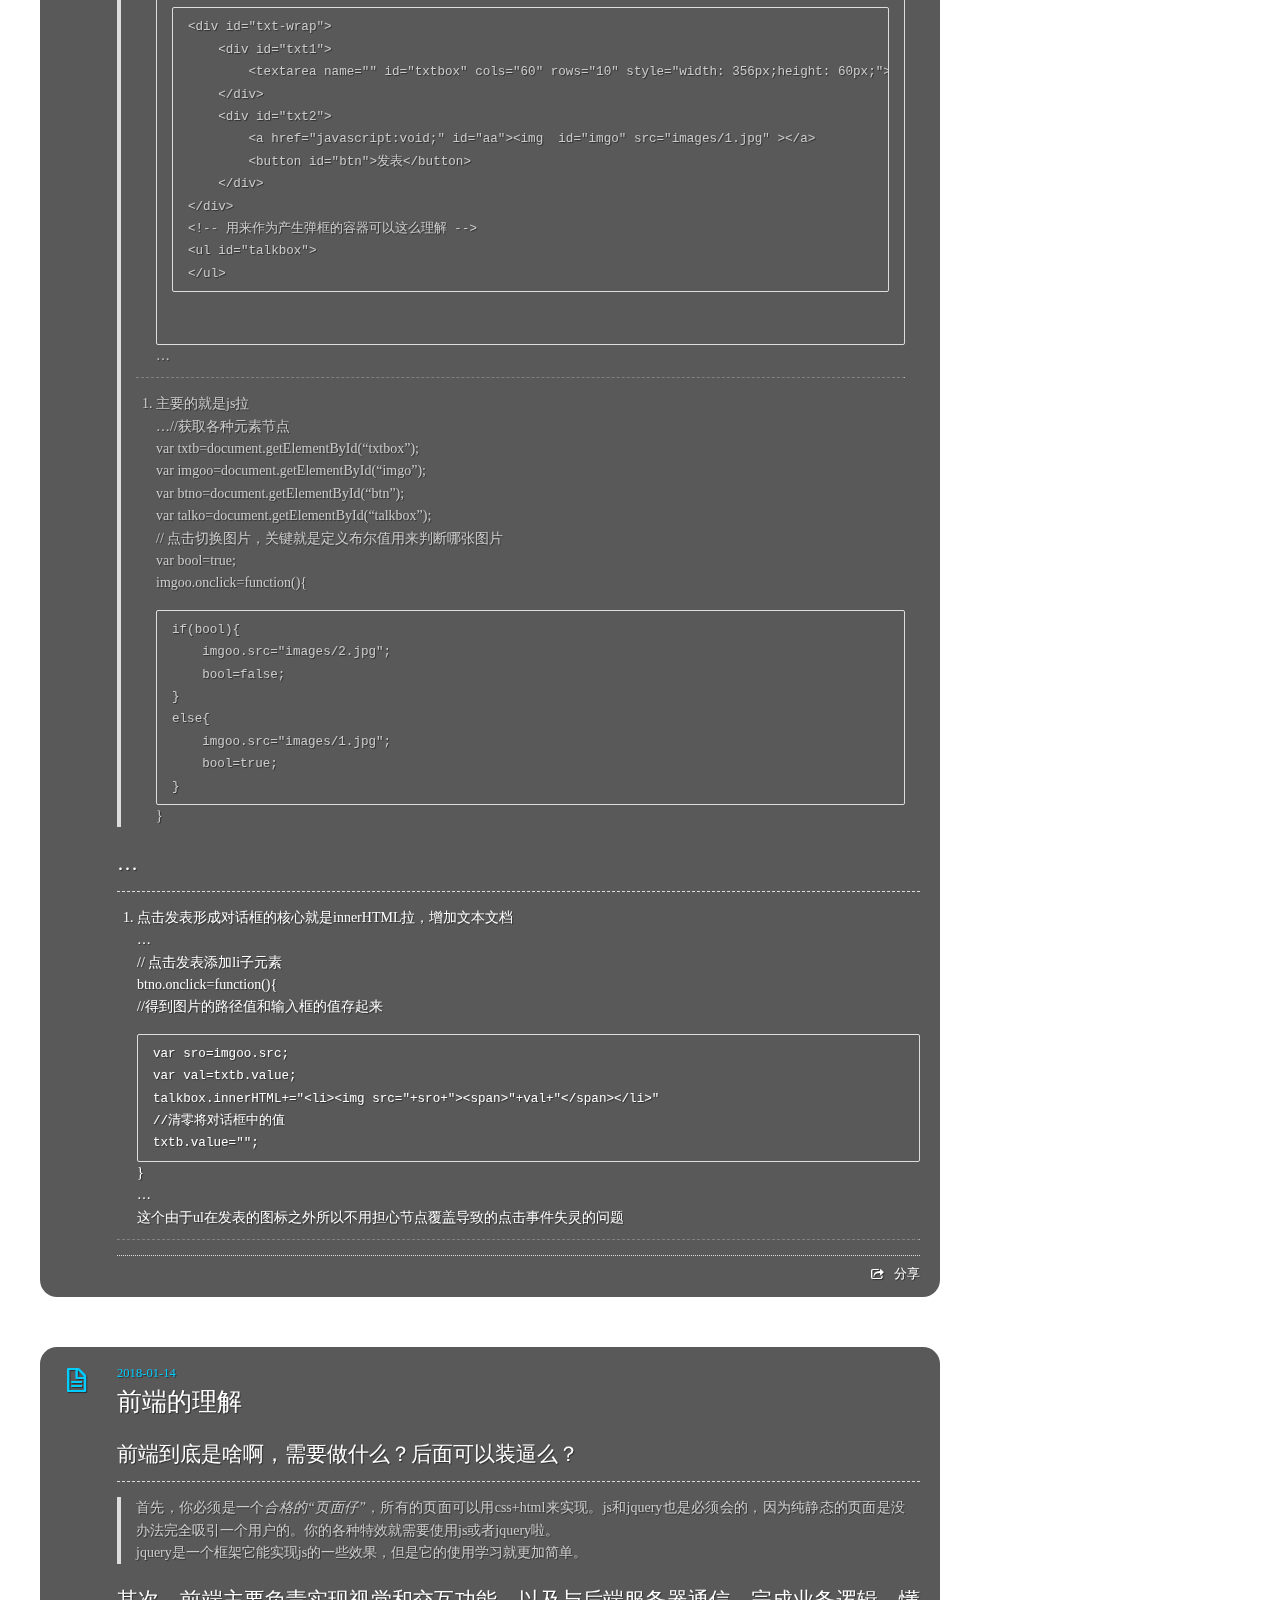
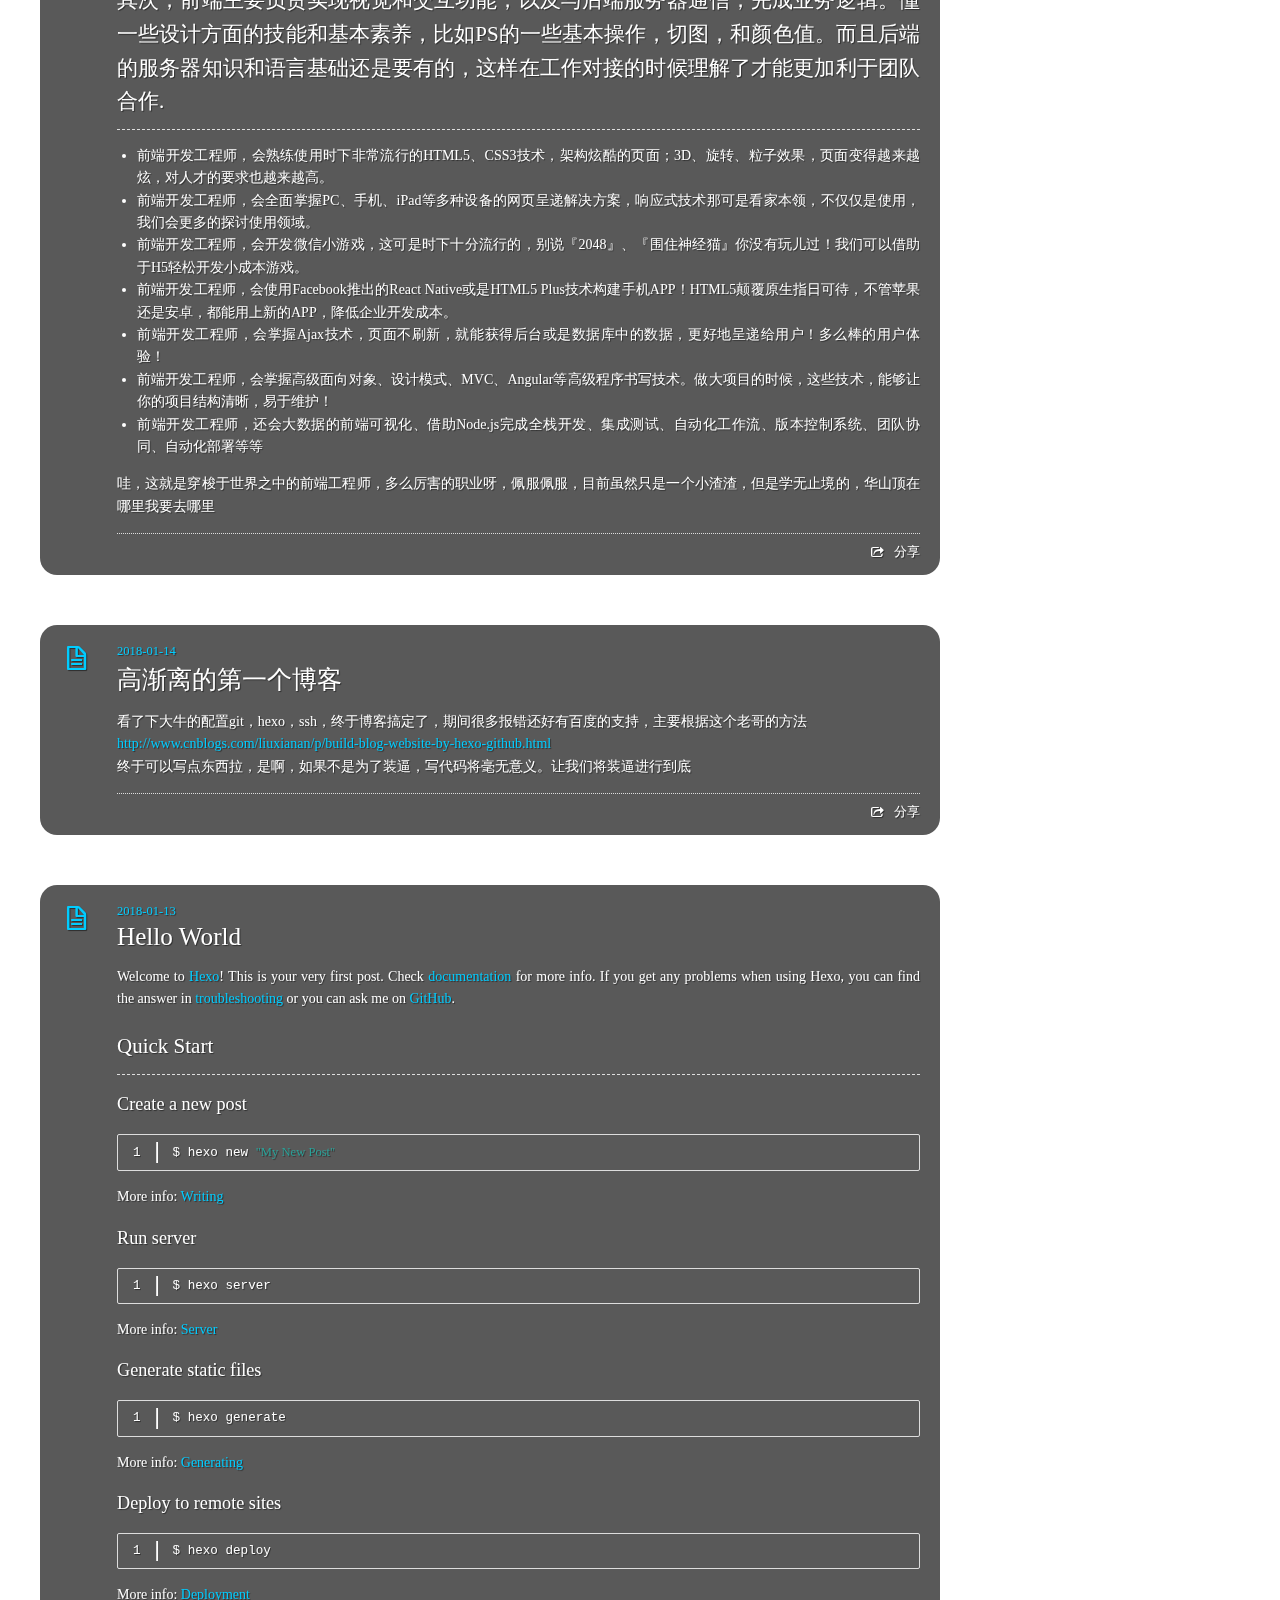
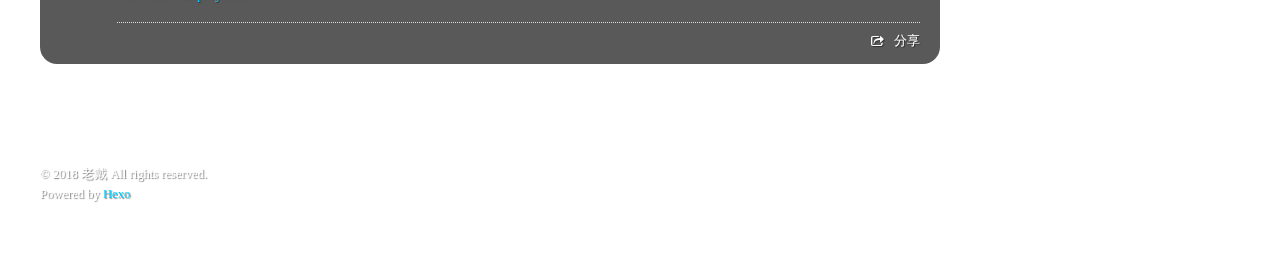
==== commit 8fdab2d6: "Site updated: 2018-02-24 01:35:32" ====
--- a/index.html
+++ b/index.html
@@ -82,50 +82,43 @@
       
         <p>逻辑运算符&amp;&amp; || 中，如果&amp;&amp;的第一个运算数是false，就不再考虑第二个运算数，直接返回false；如果||的第一个运算数是true，也不再考虑第二个运算数，直接返回true。<br>在js逻辑运算中，0、””、null、false、undefined、NaN都会判为false，其他都为true（好像没有遗漏了吧，请各位确认下）。</p>
 <h2 id="那么就可以这么用了"><a href="#那么就可以这么用了" class="headerlink" title="那么就可以这么用了"></a>那么就可以这么用了</h2><hr>
-<html>view plain copy<br>subNodeId:$(item).data(“sub-node-id”) || -1,<br></html>  
-
-
-<p>当取值为null的时候，会赋值一个-1。</p>
-<p>下面是抄的：</p>
-<p>假设对成长速度显示规定如下：<br>成长速度为5显示1个箭头；<br>成长速度为10显示2个箭头；<br>成长速度为12显示3个箭头；<br>成长速度为15显示4个箭头；<br>其他都显示都显示0各箭头。<br>用代码怎么实现？</p>
-<p>差一点的if，else：</p>
-<html> view plain copy<br>var add_level = 0;<br><br>if(add_step == 5){<br>    add_level = 1;<br>}<br>else if(add_step == 10){<br>    add_level = 2;<br>}<br>else if(add_step == 12){<br>    add_level = 3;<br>}<br>else if(add_step == 15){<br>    add_level = 4;<br>}<br>else {<br>    add_level = 0;<br>}<br></html>  
-
-
-
-<p>稍好些的switch：</p>
-<html> view plain copy<br>var add_level = 0;<br><br>switch(add_step){<br>    case 5 : add_level = 1;<br>        break;<br>    case 10 : add_level = 2;<br>        break;<br>    case 12 : add_level = 3;<br>        break;<br>    case 15 : add_level = 4;<br>        break;<br>    default : add_level = 0;<br>        break;<br>}<br></html>  
-
-
-
-<p>如果需求改成：<br>成长速度为&gt;12显示4个箭头；<br>成长速度为&gt;10显示3个箭头；<br>成长速度为&gt;5显示2个箭头；<br>成长速度为&gt;0显示1个箭头；<br>成长速度为&lt;=0显示0个箭头。</p>
-<p>那么用switch实现起来也很麻烦了。</p>
-<p>那么你有没有想过用一行就代码实现呢？<br>ok，让我们来看看js强大的表现力吧：</p>
-<html> view plain copy<br>var add_level = (add_step==5 &amp;&amp; 1) || (add_step==10 &amp;&amp; 2) || (add_step==12 &amp;&amp; 3) || (add_step==15 &amp;&amp; 4) || 0;<br></html>  
-
-
-<p>更强大的，也更优的：</p>
-<html> view plain copy<br>var add_level={‘5’:1,’10’:2,’12’:3,’15’:4}[add_step] || 0;<br></html>  
-
-
-<p>第二个需求：</p>
-<html> view plain copy<br>var add_level = (add_step&gt;12 &amp;&amp; 4) || (add_step&gt;10 &amp;&amp; 3) || (add_step&gt;5 &amp;&amp; 2) || (add_step&gt;0 &amp;&amp; 1) || 0;<br></html>  
-
-
-<p>首先我们来梳理一下一个概念，请你一定要记住：在js逻辑运算中，0、””、null、false、undefined、NaN都会判为false，其他都为true（好像没有遗漏了吧，请各位确认下）。这个一定要记住，不然应用||和&amp;&amp;就会出现问题。</p>
-<p>这里顺便提下：经常有人问我，看到很多代码if(!!attr)，为什么不直接写if(attr)；<br>其实这是一种更严谨的写法：<br>请测试 typeof 5和typeof !!5的区别。!!的作用是把一个其他类型的变量转成的bool类型。</p>
-<p>下面主要讨论下逻辑运算符&amp;&amp;和||。</p>
-<p>几乎所有语言中||和&amp;&amp;都遵循“短路”原理，如&amp;&amp;中第一个表达式为假就不会去处理第二个表达式，而||正好相反。<br>js也遵循上述原则。但是比较有意思的是它们返回的值。<br>代码：var attr = true &amp;&amp; 4 &amp;&amp; “aaa”;<br>那么运行的结果attr就不是简单的true或这false，而是”aaa”<br>再来看看||：<br>代码：var attr = attr || “”;这个运算经常用来判断一个变量是否已定义，如果没有定义就给他一个初始值，这在给函数的参数定义一个默认值的时候比较有用。因为js不像php可以直接在型参数上定义func($attr=5)。再次提醒你记住上面的原则：如果实参需要是0、””、null、false、undefined、NaN的时候也会当false来处理。</p>
-<p>if(a &gt;=5){<br>    alert(“你好”);<br>}<br>可以写成：<br>a &gt;= 5 &amp;&amp; alert(“你好”);</p>
+<figure class="highlight plain"><figcaption><span>plain copy</span></figcaption><table><tr><td class="gutter"><pre><span class="line">1</span><br><span class="line">2</span><br><span class="line">3</span><br><span class="line">4</span><br><span class="line">5</span><br><span class="line">6</span><br><span class="line">7</span><br><span class="line">8</span><br><span class="line">9</span><br><span class="line">10</span><br><span class="line">11</span><br><span class="line">12</span><br><span class="line">13</span><br><span class="line">14</span><br><span class="line">15</span><br><span class="line">16</span><br><span class="line">17</span><br><span class="line">18</span><br><span class="line">19</span><br><span class="line">20</span><br><span class="line">21</span><br><span class="line">22</span><br><span class="line">23</span><br><span class="line">24</span><br><span class="line">25</span><br><span class="line">26</span><br><span class="line">27</span><br><span class="line">28</span><br><span class="line">29</span><br><span class="line">30</span><br><span class="line">31</span><br><span class="line">32</span><br><span class="line">33</span><br><span class="line">34</span><br><span class="line">35</span><br><span class="line">36</span><br><span class="line">37</span><br><span class="line">38</span><br><span class="line">39</span><br><span class="line">40</span><br><span class="line">41</span><br><span class="line">42</span><br><span class="line">43</span><br><span class="line">44</span><br><span class="line">45</span><br><span class="line">46</span><br><span class="line">47</span><br><span class="line">48</span><br><span class="line">49</span><br><span class="line">50</span><br><span class="line">51</span><br><span class="line">52</span><br><span class="line">53</span><br><span class="line">54</span><br><span class="line">55</span><br><span class="line">56</span><br><span class="line">57</span><br><span class="line">58</span><br><span class="line">59</span><br><span class="line">60</span><br><span class="line">61</span><br><span class="line">62</span><br><span class="line">63</span><br><span class="line">64</span><br><span class="line">65</span><br><span class="line">66</span><br><span class="line">67</span><br><span class="line">68</span><br><span class="line">69</span><br><span class="line">70</span><br><span class="line">71</span><br><span class="line">72</span><br><span class="line">73</span><br><span class="line">74</span><br><span class="line">75</span><br><span class="line">76</span><br><span class="line">77</span><br><span class="line">78</span><br><span class="line">79</span><br><span class="line">80</span><br><span class="line">81</span><br><span class="line">82</span><br><span class="line">83</span><br><span class="line">84</span><br><span class="line">85</span><br><span class="line">86</span><br><span class="line">87</span><br><span class="line">88</span><br><span class="line">89</span><br><span class="line">90</span><br><span class="line">91</span><br><span class="line">92</span><br><span class="line">93</span><br><span class="line">94</span><br><span class="line">95</span><br><span class="line">96</span><br><span class="line">97</span><br><span class="line">98</span><br><span class="line">99</span><br><span class="line">100</span><br><span class="line">101</span><br><span class="line">102</span><br><span class="line">103</span><br><span class="line">104</span><br><span class="line">105</span><br><span class="line">106</span><br><span class="line">107</span><br><span class="line">108</span><br></pre></td><td class="code"><pre><span class="line">subNodeId:$(item).data(&quot;sub-node-id&quot;) || -1,  </span><br><span class="line">&lt;/html&gt;```  </span><br><span class="line"></span><br><span class="line"></span><br><span class="line">当取值为null的时候，会赋值一个-1。</span><br><span class="line"></span><br><span class="line"></span><br><span class="line">下面是抄的：</span><br><span class="line"></span><br><span class="line">假设对成长速度显示规定如下：</span><br><span class="line">成长速度为5显示1个箭头；</span><br><span class="line">成长速度为10显示2个箭头；</span><br><span class="line">成长速度为12显示3个箭头；</span><br><span class="line">成长速度为15显示4个箭头；</span><br><span class="line">其他都显示都显示0各箭头。</span><br><span class="line">用代码怎么实现？</span><br><span class="line"> </span><br><span class="line">```差一点的if，else：</span><br><span class="line">&lt;html&gt; view plain copy</span><br><span class="line">var add_level = 0;    </span><br><span class="line">    </span><br><span class="line">if(add_step == 5)&#123;    </span><br><span class="line">    add_level = 1;    </span><br><span class="line">&#125;    </span><br><span class="line">else if(add_step == 10)&#123;    </span><br><span class="line">    add_level = 2;    </span><br><span class="line">&#125;    </span><br><span class="line">else if(add_step == 12)&#123;    </span><br><span class="line">    add_level = 3;    </span><br><span class="line">&#125;    </span><br><span class="line">else if(add_step == 15)&#123;    </span><br><span class="line">    add_level = 4;    </span><br><span class="line">&#125;    </span><br><span class="line">else &#123;    </span><br><span class="line">    add_level = 0;    </span><br><span class="line">&#125;    </span><br><span class="line">&lt;/html&gt;```  </span><br><span class="line"></span><br><span class="line"></span><br><span class="line"></span><br><span class="line">稍好些的switch：</span><br><span class="line">```&lt;html&gt; view plain copy</span><br><span class="line">var add_level = 0;    </span><br><span class="line">    </span><br><span class="line">switch(add_step)&#123;    </span><br><span class="line">    case 5 : add_level = 1;    </span><br><span class="line">        break;    </span><br><span class="line">    case 10 : add_level = 2;    </span><br><span class="line">        break;    </span><br><span class="line">    case 12 : add_level = 3;    </span><br><span class="line">        break;    </span><br><span class="line">    case 15 : add_level = 4;    </span><br><span class="line">        break;    </span><br><span class="line">    default : add_level = 0;    </span><br><span class="line">        break;    </span><br><span class="line">&#125; </span><br><span class="line">&lt;/html&gt; ``` </span><br><span class="line"></span><br><span class="line"></span><br><span class="line"></span><br><span class="line">如果需求改成：</span><br><span class="line">成长速度为&gt;12显示4个箭头；</span><br><span class="line">成长速度为&gt;10显示3个箭头；</span><br><span class="line">成长速度为&gt;5显示2个箭头；</span><br><span class="line">成长速度为&gt;0显示1个箭头；</span><br><span class="line">成长速度为&lt;=0显示0个箭头。</span><br><span class="line"> </span><br><span class="line">那么用switch实现起来也很麻烦了。</span><br><span class="line"> </span><br><span class="line">那么你有没有想过用一行就代码实现呢？</span><br><span class="line">ok，让我们来看看js强大的表现力吧：</span><br><span class="line">```&lt;html&gt; view plain copy</span><br><span class="line">var add_level = (add_step==5 &amp;&amp; 1) || (add_step==10 &amp;&amp; 2) || (add_step==12 &amp;&amp; 3) || (add_step==15 &amp;&amp; 4) || 0;  </span><br><span class="line">&lt;/html&gt;```  </span><br><span class="line"></span><br><span class="line"></span><br><span class="line">更强大的，也更优的：</span><br><span class="line">```&lt;html&gt; view plain copy</span><br><span class="line">var add_level=&#123;&apos;5&apos;:1,&apos;10&apos;:2,&apos;12&apos;:3,&apos;15&apos;:4&#125;[add_step] || 0;</span><br><span class="line">&lt;/html&gt;```  </span><br><span class="line"></span><br><span class="line"></span><br><span class="line">第二个需求：</span><br><span class="line">```&lt;html&gt; view plain copy</span><br><span class="line">var add_level = (add_step&gt;12 &amp;&amp; 4) || (add_step&gt;10 &amp;&amp; 3) || (add_step&gt;5 &amp;&amp; 2) || (add_step&gt;0 &amp;&amp; 1) || 0;   </span><br><span class="line">&lt;/html&gt; ``` </span><br><span class="line"></span><br><span class="line"></span><br><span class="line">首先我们来梳理一下一个概念，请你一定要记住：在js逻辑运算中，0、&quot;&quot;、null、false、undefined、NaN都会判为false，其他都为true（好像没有遗漏了吧，请各位确认下）。这个一定要记住，不然应用||和&amp;&amp;就会出现问题。</span><br><span class="line"></span><br><span class="line">这里顺便提下：经常有人问我，看到很多代码if(!!attr)，为什么不直接写if(attr)；</span><br><span class="line">其实这是一种更严谨的写法：</span><br><span class="line">请测试 typeof 5和typeof !!5的区别。!!的作用是把一个其他类型的变量转成的bool类型。</span><br><span class="line"></span><br><span class="line">下面主要讨论下逻辑运算符&amp;&amp;和||。</span><br><span class="line"></span><br><span class="line">几乎所有语言中||和&amp;&amp;都遵循“短路”原理，如&amp;&amp;中第一个表达式为假就不会去处理第二个表达式，而||正好相反。</span><br><span class="line">js也遵循上述原则。但是比较有意思的是它们返回的值。</span><br><span class="line">代码：var attr = true &amp;&amp; 4 &amp;&amp; “aaa”;</span><br><span class="line">那么运行的结果attr就不是简单的true或这false，而是”aaa”</span><br><span class="line">再来看看||：</span><br><span class="line">代码：var attr = attr || “”;这个运算经常用来判断一个变量是否已定义，如果没有定义就给他一个初始值，这在给函数的参数定义一个默认值的时候比较有用。因为js不像php可以直接在型参数上定义func($attr=5)。再次提醒你记住上面的原则：如果实参需要是0、&quot;&quot;、null、false、undefined、NaN的时候也会当false来处理。</span><br><span class="line"></span><br><span class="line">```if(a &gt;=5)&#123;</span><br><span class="line">    alert(&quot;你好&quot;);</span><br><span class="line">&#125;</span><br><span class="line">可以写成：</span><br><span class="line">a &gt;= 5 &amp;&amp; alert(&quot;你好&quot;);</span><br></pre></td></tr></table></figure>
 <p>这样只需一行代码就搞定。但是需要注意的一点就是：js中||和&amp;&amp;的特性帮我们精简了代码的同时，也带来了代码可读性的降低。这就需要我们自己来权衡了。<br>一方面精简js代码，能实质性的减少网络流量，尤其是大量应用的js公用库。个人比较推荐的做法是：如果是相对复杂的应用，请适当地写一些注释。这个和正在表达式一样，能够精简代码，但是可读性会降低，对读代码的人要求会高些，最好的办法就是写注释。</p>
 <p>我们可以不使用这些技巧，但是我们一定要能看懂，因为这些技巧已经广泛应用，尤其是像JQuery等js框里的代码，不理解这些你就很难看懂别人的代码。<br>像var Yahoo = Yahoo || {};这种是非常广泛应用的。</p>
-<p>ok,最后让我们来看一段jQuery中的代码吧：</p>
-<html> view plain copy<br>var wrap =<br>    // option or optgroup<br>    !tags.indexOf(“&lt;opt”) &amp;&amp;<br>    [ 1, “<select multiple="multiple">“, “</select>“ ] ||<br><br>    !tags.indexOf(“&lt;leg”) &amp;&amp;<br>    [ 1, “<fieldset>“, “</fieldset>“ ] ||<br><br>    tags.match(/^&lt;(thead|tbody|tfoot|colg|cap)/) &amp;&amp;<br>    [ 1, “<table>“, “</table>“ ] ||<br><br>    !tags.indexOf(“&lt;tr”) &amp;&amp;<br>    [ 2, “<table><tbody>“, “</tbody></table>“ ] ||<br><br>    // <thead> matched above<br>    (!tags.indexOf(“&lt;td”) || !tags.indexOf(“&lt;th”)) &amp;&amp;<br>    [ 3, “<table><tbody><tr>“, “</tr></tbody></table>“ ] ||<br><br>    !tags.indexOf(“&lt;col”) &amp;&amp;<br>    [ 2, “<table><tbody></tbody><colgroup>“, “</colgroup></table>“ ] ||<br><br>    // IE can’t serialize <link> and <script> tags normally<br>    !jQuery.support.htmlSerialize &amp;&amp;<br>    [ 1, “div<div>“, “</div>“ ] ||<br><br>    [ 0, “”, “” ];<br><br>    // Go to html and back, then peel off extra wrappers<br>    div.innerHTML = wrap[1] + elem + wrap[2];<br><br>    // Move to the right depth<br>    while ( wrap[0]– )<br>        div = div.lastChild;<br>        </html>  
-
-<p>这段代码是作者用来处理 $(html) 时，有些标签必须要约束的，如<option>必须在<select></select>之内的。<br>可能你也发现了作者还有一个很巧的地方就是 !tags.indexOf(“&lt;opt”) ，作者很巧很简单的就实现了startWith的功能了，没有一点多余的代码。jquery源代码中还有很多如此精妙的代码，大家可以去学习学习。</p>
-<p>转自： <a href="http://jianguang-qq.iteye.com/blog/462449?page=2">http://jianguang-qq.iteye.com/blog/462449?page=2</a></p>
+<p>ok,最后让我们来看一段jQuery中的代码吧：<br>```<html> view plain copy<br>    var wrap =<br>    // option or optgroup<br>    !tags.indexOf(“&lt;opt”) &amp;&amp;<br>    [ 1, “<select multiple="multiple">“, “</select>“ ] ||    </html></p>
+<pre><code>!tags.indexOf(&quot;&lt;leg&quot;) &amp;&amp;    
+[ 1, &quot;&lt;fieldset&gt;&quot;, &quot;&lt;/fieldset&gt;&quot; ] ||    
+
+tags.match(/^&lt;(thead|tbody|tfoot|colg|cap)/) &amp;&amp;    
+[ 1, &quot;&lt;table&gt;&quot;, &quot;&lt;/table&gt;&quot; ] ||    
+
+!tags.indexOf(&quot;&lt;tr&quot;) &amp;&amp;    
+[ 2, &quot;&lt;table&gt;&lt;tbody&gt;&quot;, &quot;&lt;/tbody&gt;&lt;/table&gt;&quot; ] ||    
+
+// &lt;thead&gt; matched above    
+(!tags.indexOf(&quot;&lt;td&quot;) || !tags.indexOf(&quot;&lt;th&quot;)) &amp;&amp;    
+[ 3, &quot;&lt;table&gt;&lt;tbody&gt;&lt;tr&gt;&quot;, &quot;&lt;/tr&gt;&lt;/tbody&gt;&lt;/table&gt;&quot; ] ||    
+
+!tags.indexOf(&quot;&lt;col&quot;) &amp;&amp;    
+[ 2, &quot;&lt;table&gt;&lt;tbody&gt;&lt;/tbody&gt;&lt;colgroup&gt;&quot;, &quot;&lt;/colgroup&gt;&lt;/table&gt;&quot; ] ||    
+
+// IE can&apos;t serialize &lt;link&gt; and &lt;script&gt; tags normally    
+!jQuery.support.htmlSerialize &amp;&amp;    
+[ 1, &quot;div&lt;div&gt;&quot;, &quot;&lt;/div&gt;&quot; ] ||    
+
+[ 0, &quot;&quot;, &quot;&quot; ];    
+
+// Go to html and back, then peel off extra wrappers    
+div.innerHTML = wrap[1] + elem + wrap[2];    
+
+// Move to the right depth    
+while ( wrap[0]-- )    
+    div = div.lastChild; 
+    &lt;/html&gt; ``` 
+</code></pre><p>这段代码是作者用来处理 $(html) 时，有些标签必须要约束的，如<option>必须在</option><select></select>之内的。<br>可能你也发现了作者还有一个很巧的地方就是 !tags.indexOf(“&lt;opt”) ，作者很巧很简单的就实现了startWith的功能了，没有一点多余的代码。jquery源代码中还有很多如此精妙的代码，大家可以去学习学习。</p>
+<p>转自： <a href="http://jianguang-qq.iteye.com/blog/462449?page=2" target="_blank" rel="noopener">http://jianguang-qq.iteye.com/blog/462449?page=2</a></p>
 <hr>
-</script></thead></html>
+
       
     </div>
     
